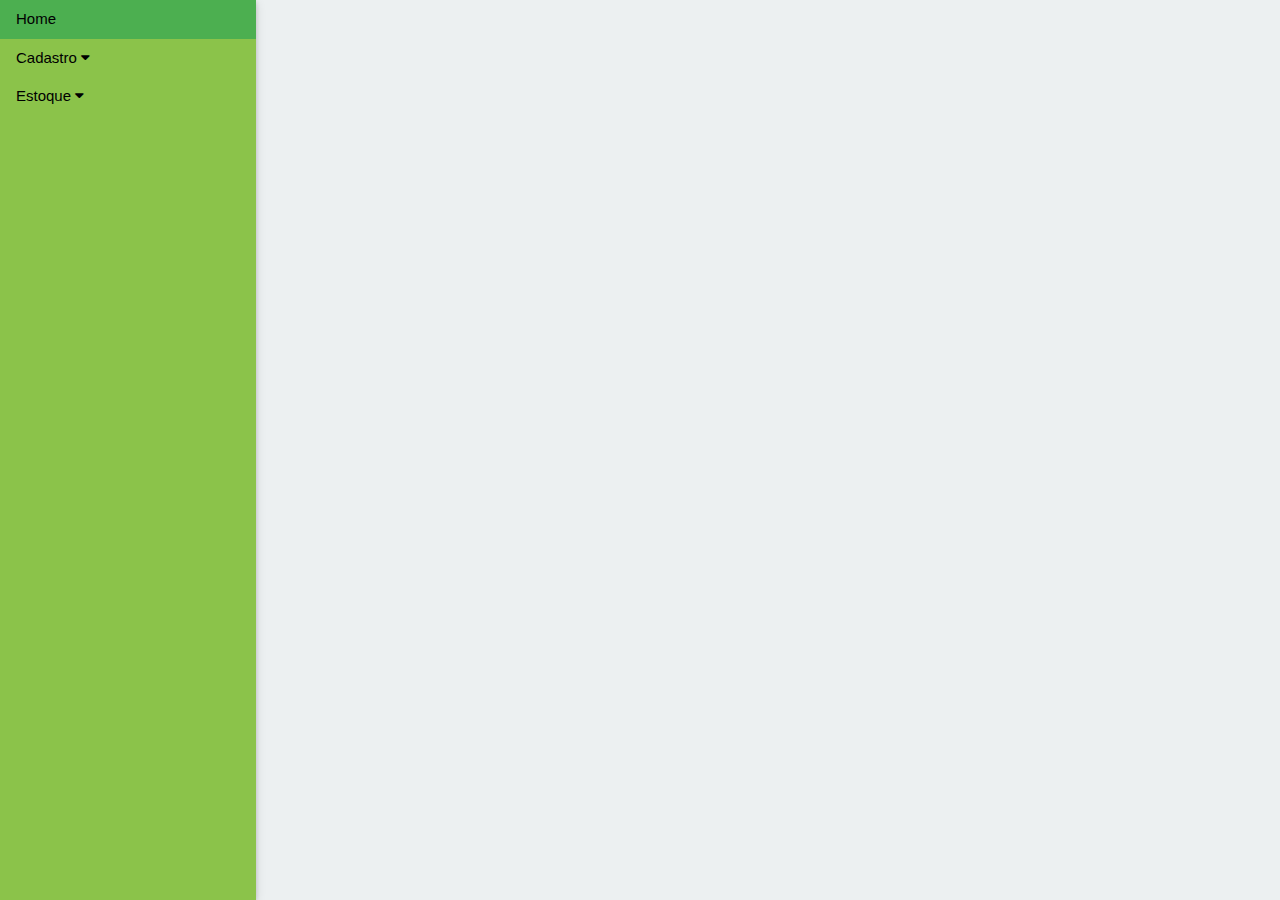
==== index.html @ 8695fe79 "Primeiros Arquivos" ====
<!DOCTYPE html>
<html lang="pt-br">
<head>
    <meta charset="UTF-8">
    <meta name="viewport" content="width=device-width, initial-scale=1.0">
    <title>Lider</title>
    <link rel="stylesheet" href="style.css">
    <link rel="stylesheet" href="https://cdnjs.cloudflare.com/ajax/libs/font-awesome/4.7.0/css/font-awesome.min.css">
    <link rel="stylesheet" href="https://www.w3schools.com/w3css/4/w3.css">
</head>
<body>
    <div class="container-fluid">
        <div class="w3-sidebar w3-bar-block w3-light-green w3-card" style="width:20%;">
            <a href="#" class="w3-bar-item w3-button" onclick="hideAllContent()">Home</a>
            <button class="w3-button w3-block w3-left-align" onclick="toggleSection('cadastroClientes')">Cadastro <i class="fa fa-caret-down"></i></button>
            <div id="cadastroClientes" class="w3-hide w3-light-green w3-card">
                <a href="#" class="w3-bar-item w3-button" onclick="showContent('clientesContent')">Clientes</a>
                <a href="#" class="w3-bar-item w3-button" onclick="showContent('produtosContent')">Produtos</a>
            </div>
            <button class="w3-button w3-block w3-left-align" onclick="toggleSection('estoque')">Estoque <i class="fa fa-caret-down"></i></button>
            <div id="estoque" class="w3-hide w3-light-green w3-card">
                <a href="#" class="w3-bar-item w3-button" onclick="showContent('entradaContent')">Entrada</a>
                <a href="#" class="w3-bar-item w3-button" onclick="showContent('saidaContent')">Saída</a>
            </div>
        </div>
        
        <div class="main-content-container" style="margin-left:20%;">
            <div id="clientesContent" class="main-content">
                <!-- Conteúdo de Clientes -->
                <form>
                    <div class="form-container">
                        <div class="form-column">
                            <label for="fname">Nome completo:</label>
                            <input type="text" id="nome" name="nome" value="">
                        </div>
                        <div class="form-column">
                            <label for="cpf">CPF:</label>
                            <input type="text" id="cpf" name="cpf" value="000.000.000-00">
                        </div>
                        <div class="form-column">
                            <label for="dataNasc">Data de nascimento:</label>
                            <input type="date" id="dataNasc" name="dataNasc">
                        </div>
                    </div>
                </form>
            </div>
            
            <div id="produtosContent" class="main-content">
                <!-- Conteúdo de Produtos -->
                <form>
                    <div class="form-container">
                        <div class="form-column">
                            <label for="pname">Product Name</label>
                            <input type="text" id="pname" name="pname" value="Widget">
                        </div>
                        <div class="form-column">
                            <label for="pcode">Product Code</label>
                            <input type="text" id="pcode" name="pcode" value="1234">
                        </div>
                    </div>
                </form>
            </div>
    
            <div id="entradaContent" class="main-content">
                <!-- Conteúdo de Entrada -->
                <form>
                    <div class="form-container">
                        <div class="form-column">
                            <label for="entryDate">Entry Date</label>
                            <input type="date" id="entryDate" name="entryDate">
                        </div>
                        <div class="form-column">
                            <label for="quantity">Quantity</label>
                            <input type="number" id="quantity" name="quantity" value="0">
                        </div>
                    </div>
                </form>
            </div>
    
            <div id="saidaContent" class="main-content">
                <!-- Conteúdo de Saída -->
                <form>
                    <div class="form-container">
                        <div class="form-column">
                            <label for="exitDate">Exit Date</label>
                            <input type="date" id="exitDate" name="exitDate">
                        </div>
                        <div class="form-column">
                            <label for="quantityOut">Quantity</label>
                            <input type="number" id="quantityOut" name="quantityOut" value="0">
                        </div>
                    </div>
                </form>
            </div>
        </div>
    </div>
    <script src="script.js"></script>
</body>
</html>
---- style.css ----
* {
  box-sizing: border-box;
}

body {
  background-color: #ECF0F1;
  color: #27AE60;
  font-family: 'Courier New', Courier, monospace;
  margin: 0;
  padding: 0;
  display: flex;
  flex-direction: column;
  min-height: 100vh;
}

/*Cor da side bar*/
.w3-sidebar .w3-bar-item.w3-button:hover {
  background-color: #4CAF50 !important; /* Cor de fundo verde para o hover */
  color: white; /* Cor do texto no hover */
}

.container-fluid {
  display: flex;
  flex: 1;
}

.menu {
  background-color: #2ECC71;
  flex-shrink: 0;
}

.main-content-container {
  flex: 1;
  padding: 15px;
  color: black;
}

.main-content {
  display: none;
  flex: 1;
}

@media (max-width: 768px) {
  .menu {
      width: 100%;
      min-height: auto;
  }
  .main-content {
      margin-top: 15px; /* Adjust if necessary */
  }
}

/*Forms*/
input[type=text], input[type=date], input[type=number] {
  width: 40%;
  padding: 8px 15px;
  margin: 8px 0;
  box-sizing: border-box;
  border: 2px solid #4CAF50;
  -webkit-transition: 0.5s;
  transition: 0.5s;
  outline: none;
}

input[type=text]:focus, input[type=date]:focus, input[type=number]:focus {
  border: 3px solid #555;
}

.form-grid {
  display: grid;
  grid-template-columns: 1fr 1fr; /* Duas colunas de igual largura */
  gap: 20px; /* Espaço entre as colunas */
}

.form-grid label, .form-grid input {
  width: 100%;
}

.form-container {
  display: flex;
  gap: 20px; /* Espaço entre as colunas */
}

.form-column {
  flex: 1; /* Faz com que cada coluna ocupe o mesmo espaço */
  display: flex;
  flex-direction: column;
}

.form-column label, .form-column input {
  width: 100%;
}
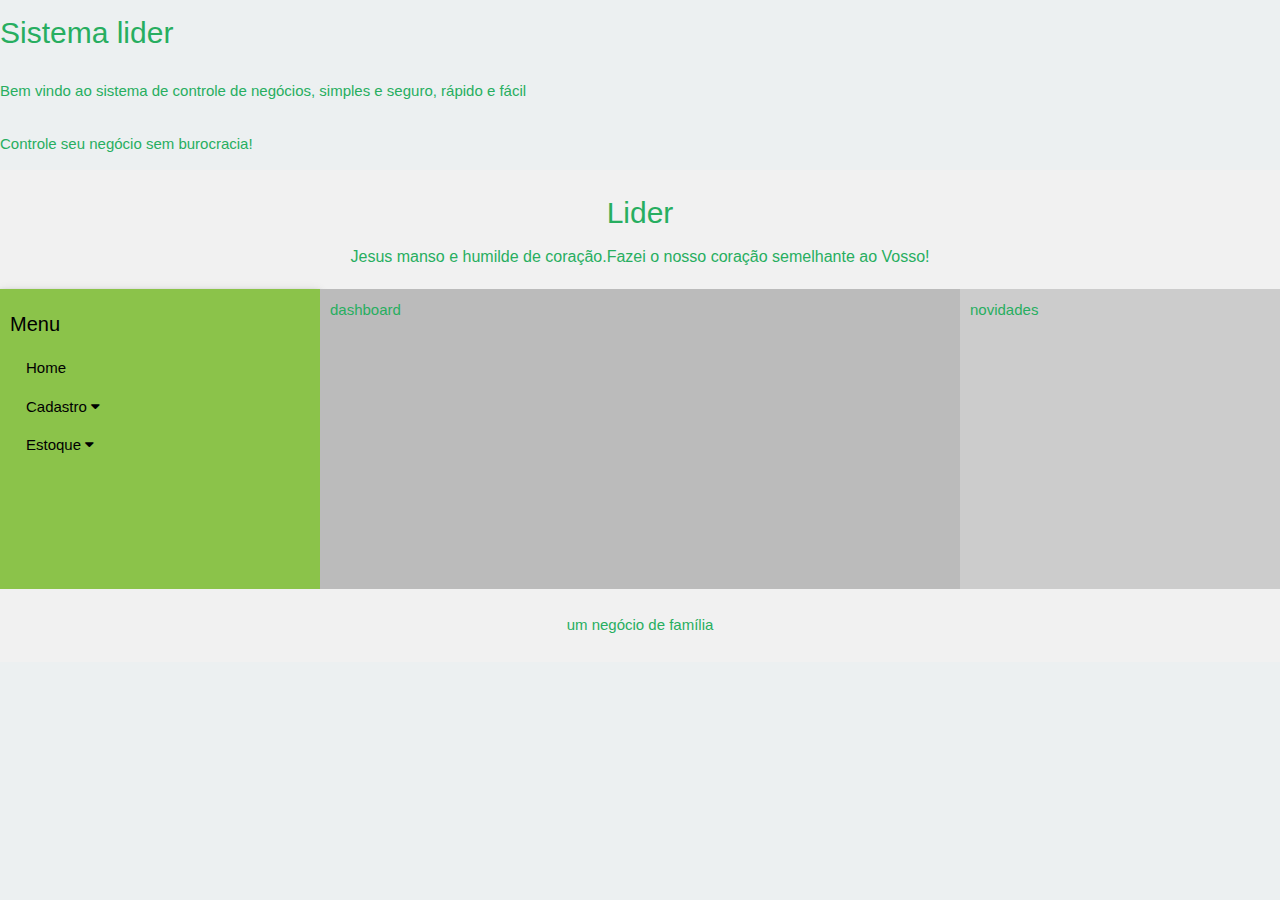
==== commit 6ff7e92f: "inclusão dos arquivos e união dos menus do pedro no template do juninho" ====
--- a/index.html
+++ b/index.html
@@ -1,99 +1,140 @@
 <!DOCTYPE html>
-<html lang="pt-br">
+<html lang="pt">
+
 <head>
-    <meta charset="UTF-8">
-    <meta name="viewport" content="width=device-width, initial-scale=1.0">
-    <title>Lider</title>
-    <link rel="stylesheet" href="style.css">
-    <link rel="stylesheet" href="https://cdnjs.cloudflare.com/ajax/libs/font-awesome/4.7.0/css/font-awesome.min.css">
-    <link rel="stylesheet" href="https://www.w3schools.com/w3css/4/w3.css">
+<title>Lider</title>
+
+<!-- trecho do Pedro -->
+  <meta charset="UTF-8">
+  <meta name="viewport" content="width=device-width, initial-scale=1.0">
+  <title>Lider</title>
+  <link rel="stylesheet" href="style.css">
+  <link rel="stylesheet" href="https://cdnjs.cloudflare.com/ajax/libs/font-awesome/4.7.0/css/font-awesome.min.css">
+  <link rel="stylesheet" href="https://www.w3schools.com/w3css/4/w3.css">
+<!-- trecho do Pedro até aqui-->
+
 </head>
 <body>
-    <div class="container-fluid">
-        <div class="w3-sidebar w3-bar-block w3-light-green w3-card" style="width:20%;">
-            <a href="#" class="w3-bar-item w3-button" onclick="hideAllContent()">Home</a>
-            <button class="w3-button w3-block w3-left-align" onclick="toggleSection('cadastroClientes')">Cadastro <i class="fa fa-caret-down"></i></button>
-            <div id="cadastroClientes" class="w3-hide w3-light-green w3-card">
-                <a href="#" class="w3-bar-item w3-button" onclick="showContent('clientesContent')">Clientes</a>
-                <a href="#" class="w3-bar-item w3-button" onclick="showContent('produtosContent')">Produtos</a>
+
+<h2>Sistema lider</h2>
+<p>Bem vindo ao sistema de controle de negócios, simples e seguro, rápido e fácil</p>
+<p>Controle seu negócio sem burocracia!</p>
+
+<div class="header">
+  <h2>Lider</h2>
+    <h6>Jesus manso e humilde de coração.Fazei o nosso coração semelhante ao Vosso!</h6>
+</div>
+
+<div class="row">
+
+              <div class="column side w3-light-green w3-card">
+                <h4>Menu</h4>
+                <a href="#" class="w3-bar-item w3-button" onclick="hideAllContent()">Home</a>
+                <button class="w3-button w3-block w3-left-align" onclick="toggleSection('cadastroClientes')">Cadastro <i class="fa fa-caret-down"></i></button>
+                <div id="cadastroClientes" class="w3-hide w3-light-green w3-card">
+                    <a href="#" class="w3-bar-item w3-button" onclick="showContent('clientesContent')">Clientes</a>
+                    <a href="#" class="w3-bar-item w3-button" onclick="showContent('produtosContent')">Produtos</a>
+                </div>
+                <button class="w3-button w3-block w3-left-align" onclick="toggleSection('estoque')">Estoque <i class="fa fa-caret-down"></i></button>
+                <div id="estoque" class="w3-hide w3-light-green w3-card">
+                    <a href="#" class="w3-bar-item w3-button" onclick="showContent('entradaContent')">Entrada</a>
+                    <a href="#" class="w3-bar-item w3-button" onclick="showContent('saidaContent')">Saída</a>
+                </div>
             </div>
-            <button class="w3-button w3-block w3-left-align" onclick="toggleSection('estoque')">Estoque <i class="fa fa-caret-down"></i></button>
-            <div id="estoque" class="w3-hide w3-light-green w3-card">
-                <a href="#" class="w3-bar-item w3-button" onclick="showContent('entradaContent')">Entrada</a>
-                <a href="#" class="w3-bar-item w3-button" onclick="showContent('saidaContent')">Saída</a>
-            </div>
-        </div>
-        
-        <div class="main-content-container" style="margin-left:20%;">
-            <div id="clientesContent" class="main-content">
-                <!-- Conteúdo de Clientes -->
-                <form>
-                    <div class="form-container">
-                        <div class="form-column">
-                            <label for="fname">Nome completo:</label>
-                            <input type="text" id="nome" name="nome" value="">
-                        </div>
-                        <div class="form-column">
-                            <label for="cpf">CPF:</label>
-                            <input type="text" id="cpf" name="cpf" value="000.000.000-00">
-                        </div>
-                        <div class="form-column">
-                            <label for="dataNasc">Data de nascimento:</label>
-                            <input type="date" id="dataNasc" name="dataNasc">
-                        </div>
-                    </div>
-                </form>
-            </div>
-            
-            <div id="produtosContent" class="main-content">
-                <!-- Conteúdo de Produtos -->
-                <form>
-                    <div class="form-container">
-                        <div class="form-column">
-                            <label for="pname">Product Name</label>
-                            <input type="text" id="pname" name="pname" value="Widget">
-                        </div>
-                        <div class="form-column">
-                            <label for="pcode">Product Code</label>
-                            <input type="text" id="pcode" name="pcode" value="1234">
-                        </div>
-                    </div>
-                </form>
-            </div>
-    
-            <div id="entradaContent" class="main-content">
-                <!-- Conteúdo de Entrada -->
-                <form>
-                    <div class="form-container">
-                        <div class="form-column">
-                            <label for="entryDate">Entry Date</label>
-                            <input type="date" id="entryDate" name="entryDate">
-                        </div>
-                        <div class="form-column">
-                            <label for="quantity">Quantity</label>
-                            <input type="number" id="quantity" name="quantity" value="0">
-                        </div>
-                    </div>
-                </form>
-            </div>
-    
-            <div id="saidaContent" class="main-content">
-                <!-- Conteúdo de Saída -->
-                <form>
-                    <div class="form-container">
-                        <div class="form-column">
-                            <label for="exitDate">Exit Date</label>
-                            <input type="date" id="exitDate" name="exitDate">
-                        </div>
-                        <div class="form-column">
-                            <label for="quantityOut">Quantity</label>
-                            <input type="number" id="quantityOut" name="quantityOut" value="0">
-                        </div>
-                    </div>
-                </form>
-            </div>
-        </div>
-    </div>
-    <script src="script.js"></script>
+    <!--<p><a href="lcaixa/index.php">Livro caixa</a></p>
+    <p><a href="estoque/estoque.php">Estoque</a></p>
+    <p><a href="cadastro_produto.php">Cad.Produto</a></p>
+    <p><a href="cadastro_cliente.php">Cad.Cliente</a></p>
+    <p>Relatórios</p>-->
+
+
+    <!--<div class="main-content-container" style="margin-left:20%;">-->
+      <div id="clientesContent" class="main-content">
+          <!-- Conteúdo de Clientes -->
+          <form>
+              <div class="form-container">
+                  <div class="form-column">
+                      <label for="fname">Nome completo do cliente:</label>
+                      <input type="text" id="nome" name="nome" value="">
+                  </div>
+                  <div class="form-column">
+                      <label for="cpf">CPF:</label>
+                      <input type="text" id="cpf" name="cpf" value="000.000.000-00">
+                  </div>
+                  <div class="form-column">
+                      <label for="dataNasc">Data de nascimento:</label>
+                      <input type="date" id="dataNasc" name="dataNasc">
+                  </div>
+              </div>
+          </form>
+      </div>
+      
+      <div id="produtosContent" class="main-content">
+          <!-- Conteúdo de Produtos -->
+          <form>
+              <div class="form-container">
+                  <div class="form-column">
+                      <label for="pname">Product Name</label>
+                      <input type="text" id="pname" name="pname" value="Widget">
+                  </div>
+                  <div class="form-column">
+                      <label for="pcode">Product Code</label>
+                      <input type="text" id="pcode" name="pcode" value="1234">
+                  </div>
+              </div>
+          </form>
+      </div>
+
+      <div id="entradaContent" class="main-content">
+          <!-- Conteúdo de Entrada -->
+          <form>
+              <div class="form-container">
+                  <div class="form-column">
+                      <label for="entryDate">Entry Date</label>
+                      <input type="date" id="entryDate" name="entryDate">
+                  </div>
+                  <div class="form-column">
+                      <label for="quantity">Quantity</label>
+                      <input type="number" id="quantity" name="quantity" value="0">
+                  </div>
+              </div>
+          </form>
+      </div>
+
+      <div id="saidaContent" class="main-content">
+          <!-- Conteúdo de Saída -->
+          <form>
+              <div class="form-container">
+                  <div class="form-column">
+                      <label for="exitDate">Exit Date</label>
+                      <input type="date" id="exitDate" name="exitDate">
+                  </div>
+                  <div class="form-column">
+                      <label for="quantityOut">Quantity</label>
+                      <input type="number" id="quantityOut" name="quantityOut" value="0">
+                  </div>
+              </div>
+          </form>
+      </div>
+  <!--</div>-->
+
+
+
+
+
+
+  <div class="column middle" style="background-color:#bbb;">dashboard</div>
+  <div class="column side" style="background-color:#ccc;">novidades</div>
+</div>
+
+<div class="footer">
+  <p>um negócio de família</p>
+</div>
+
+
+<script src="script.js"></script>
+
 </body>
 </html>
+
+
--- a/style.css
+++ b/style.css
@@ -6,12 +6,21 @@
   background-color: #ECF0F1;
   color: #27AE60;
   font-family: 'Courier New', Courier, monospace;
+  /*font-family: Arial, Helvetica, sans-serif;  do Juninho*/
   margin: 0;
   padding: 0;
   display: flex;
   flex-direction: column;
   min-height: 100vh;
 }
+
+/* Style the header do Juninho*/
+.header {
+  background-color: #f1f1f1;
+  padding: 10px;
+  text-align: center;
+  /*font-size: 35px;*/
+} 
 
 /*Cor da side bar*/
 .w3-sidebar .w3-bar-item.w3-button:hover {
@@ -90,3 +99,44 @@
 .form-column label, .form-column input {
   width: 100%;
 }
+
+/* do Juninho */ 
+
+/* Create three unequal columns that floats next to each other */
+.column {
+  float: left;
+  padding: 10px;
+  height: 300px; /* Should be removed. Only for demonstration */
+}
+
+/* Left and right column */
+.column.side {
+  width: 25%;
+}
+
+/* Middle column */
+.column.middle {
+  width: 50%;
+}
+
+/* Clear floats after the columns */
+.row:after {
+  content: "";
+  display: table;
+  clear: both;
+}
+
+/* Style the footer */
+.footer {
+  background-color: #f1f1f1;
+  padding: 10px;
+  text-align: center;
+}
+
+/* Responsive layout - makes the three columns stack on top of each other instead of next to each other */
+@media (max-width: 600px) {
+  .column.side, .column.middle {
+    width: 100%;
+  }
+}
+/* Fim do Juninho */ 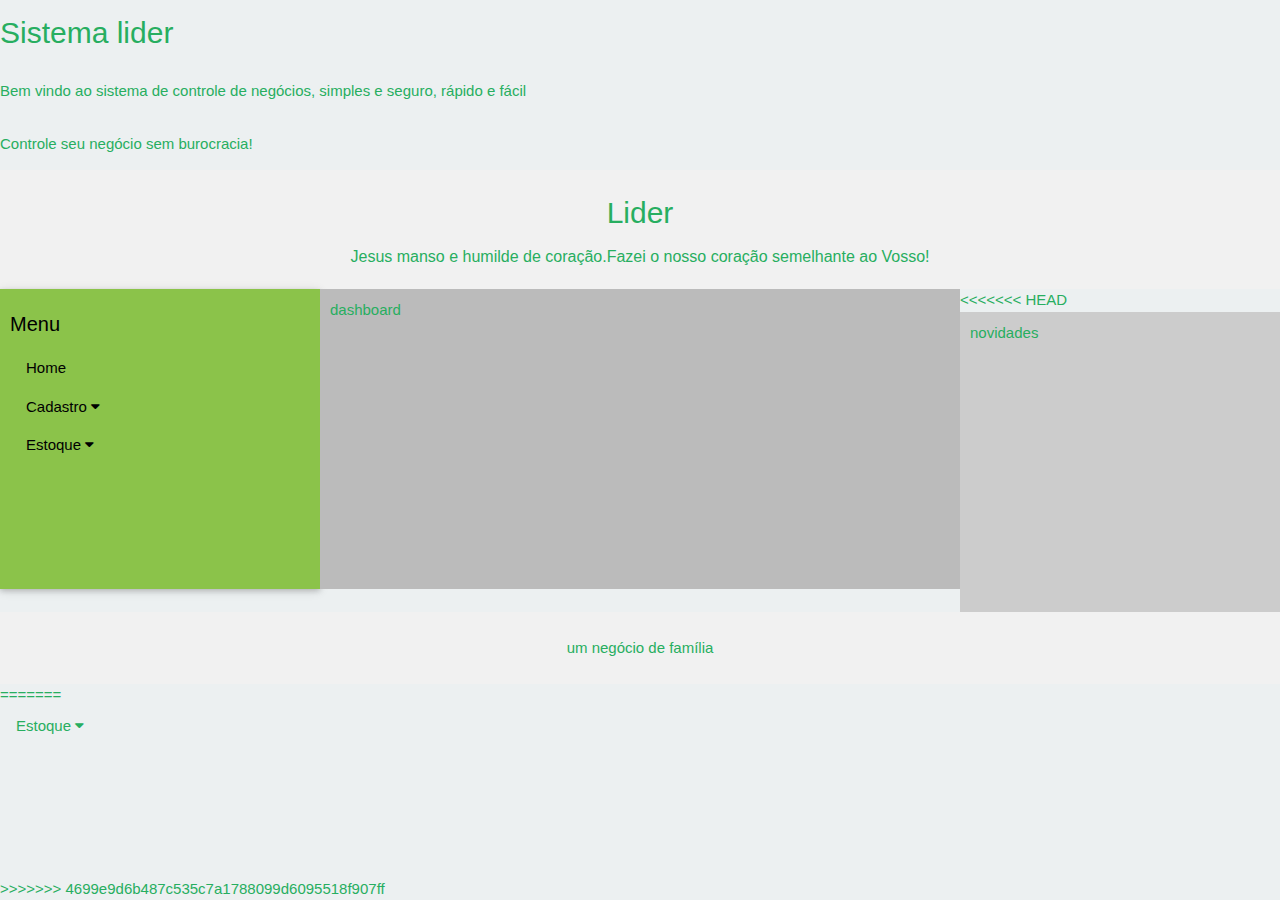
==== commit dc3fdbf0: "tentanto de novo" ====
--- a/index.html
+++ b/index.html
@@ -41,6 +41,7 @@
                     <a href="#" class="w3-bar-item w3-button" onclick="showContent('saidaContent')">Saída</a>
                 </div>
             </div>
+<<<<<<< HEAD
     <!--<p><a href="lcaixa/index.php">Livro caixa</a></p>
     <p><a href="estoque/estoque.php">Estoque</a></p>
     <p><a href="cadastro_produto.php">Cad.Produto</a></p>
@@ -134,6 +135,86 @@
 
 <script src="script.js"></script>
 
+=======
+            <button class="w3-button w3-block w3-left-align" onclick="toggleSection('estoque')">Estoque <i class="fa fa-caret-down"></i></button>
+            <div id="estoque" class="w3-hide w3-light-green w3-card">
+                <a href="#" class="w3-bar-item w3-button" onclick="showContent('entradaContent')">Entrada</a>
+                <a href="#" class="w3-bar-item w3-button" onclick="showContent('saidaContent')">Saída</a>
+            </div>
+        </div>
+        
+        <div class="main-content-container" style="margin-left:20%;">
+            <div id="clientesContent" class="main-content">
+                <!-- Conteúdo de Clientes -->
+                <form>
+                    <div class="form-container">
+                        <div class="form-column">
+                            <label for="fname">Nome completo:</label>
+                            <input type="text" id="nome" name="nome" value="">
+                        </div>
+                        <div class="form-column">
+                            <label for="cpf">CPF:</label>
+                            <input type="text" id="cpf" name="cpf" value="000.000.000-00">
+                        </div>
+                        <div class="form-column">
+                            <label for="dataNasc">Data de nascimento:</label>
+                            <input type="date" id="dataNasc" name="dataNasc">
+                        </div>
+                    </div>
+                </form>
+            </div>
+            
+            <div id="produtosContent" class="main-content">
+                <!-- Conteúdo de Produtos -->
+                <form>
+                    <div class="form-container">
+                        <div class="form-column">
+                            <label for="pname">Product Name</label>
+                            <input type="text" id="pname" name="pname" value="Widget">
+                        </div>
+                        <div class="form-column">
+                            <label for="pcode">Product Code</label>
+                            <input type="text" id="pcode" name="pcode" value="1234">
+                        </div>
+                    </div>
+                </form>
+            </div>
+    
+            <div id="entradaContent" class="main-content">
+                <!-- Conteúdo de Entrada -->
+                <form>
+                    <div class="form-container">
+                        <div class="form-column">
+                            <label for="entryDate">Entry Date</label>
+                            <input type="date" id="entryDate" name="entryDate">
+                        </div>
+                        <div class="form-column">
+                            <label for="quantity">Quantity</label>
+                            <input type="number" id="quantity" name="quantity" value="0">
+                        </div>
+                    </div>
+                </form>
+            </div>
+    
+            <div id="saidaContent" class="main-content">
+                <!-- Conteúdo de Saída -->
+                <form>
+                    <div class="form-container">
+                        <div class="form-column">
+                            <label for="exitDate">Exit Date</label>
+                            <input type="date" id="exitDate" name="exitDate">
+                        </div>
+                        <div class="form-column">
+                            <label for="quantityOut">Quantity</label>
+                            <input type="number" id="quantityOut" name="quantityOut" value="0">
+                        </div>
+                    </div>
+                </form>
+            </div>
+        </div>
+    </div>
+    <script src="script.js"></script>
+>>>>>>> 4699e9d6b487c535c7a1788099d6095518f907ff
 </body>
 </html>
 
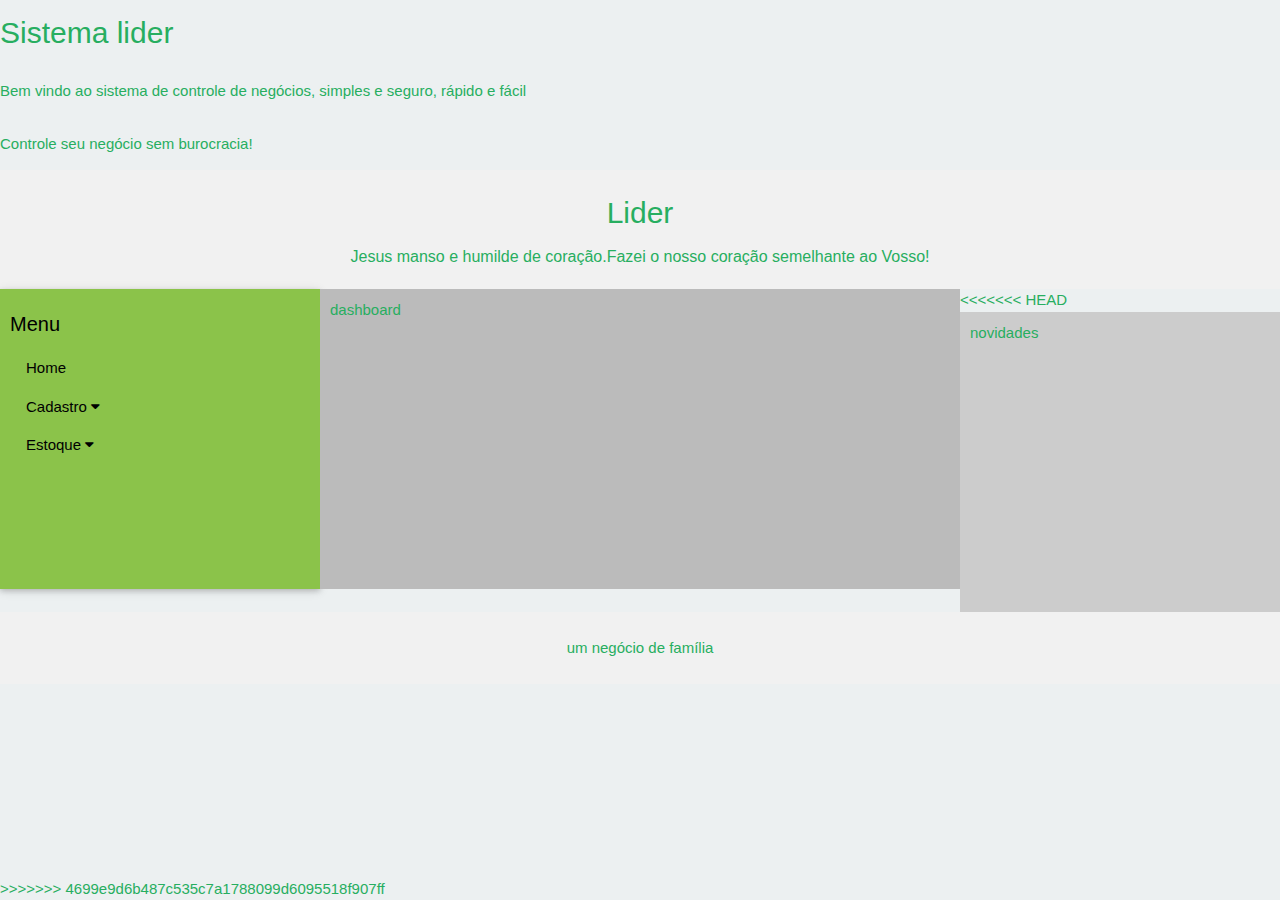
==== commit 436334e4: "versao com atualizacao de cadastro de clientes" ====
--- a/index.html
+++ b/index.html
@@ -1,221 +1,215 @@
-<!DOCTYPE html>
-<html lang="pt">
-
-<head>
-<title>Lider</title>
-
-<!-- trecho do Pedro -->
-  <meta charset="UTF-8">
-  <meta name="viewport" content="width=device-width, initial-scale=1.0">
-  <title>Lider</title>
-  <link rel="stylesheet" href="style.css">
-  <link rel="stylesheet" href="https://cdnjs.cloudflare.com/ajax/libs/font-awesome/4.7.0/css/font-awesome.min.css">
-  <link rel="stylesheet" href="https://www.w3schools.com/w3css/4/w3.css">
-<!-- trecho do Pedro até aqui-->
-
-</head>
-<body>
-
-<h2>Sistema lider</h2>
-<p>Bem vindo ao sistema de controle de negócios, simples e seguro, rápido e fácil</p>
-<p>Controle seu negócio sem burocracia!</p>
-
-<div class="header">
-  <h2>Lider</h2>
-    <h6>Jesus manso e humilde de coração.Fazei o nosso coração semelhante ao Vosso!</h6>
-</div>
-
-<div class="row">
-
-              <div class="column side w3-light-green w3-card">
-                <h4>Menu</h4>
-                <a href="#" class="w3-bar-item w3-button" onclick="hideAllContent()">Home</a>
-                <button class="w3-button w3-block w3-left-align" onclick="toggleSection('cadastroClientes')">Cadastro <i class="fa fa-caret-down"></i></button>
-                <div id="cadastroClientes" class="w3-hide w3-light-green w3-card">
-                    <a href="#" class="w3-bar-item w3-button" onclick="showContent('clientesContent')">Clientes</a>
-                    <a href="#" class="w3-bar-item w3-button" onclick="showContent('produtosContent')">Produtos</a>
-                </div>
-                <button class="w3-button w3-block w3-left-align" onclick="toggleSection('estoque')">Estoque <i class="fa fa-caret-down"></i></button>
-                <div id="estoque" class="w3-hide w3-light-green w3-card">
-                    <a href="#" class="w3-bar-item w3-button" onclick="showContent('entradaContent')">Entrada</a>
-                    <a href="#" class="w3-bar-item w3-button" onclick="showContent('saidaContent')">Saída</a>
-                </div>
-            </div>
-<<<<<<< HEAD
-    <!--<p><a href="lcaixa/index.php">Livro caixa</a></p>
-    <p><a href="estoque/estoque.php">Estoque</a></p>
-    <p><a href="cadastro_produto.php">Cad.Produto</a></p>
-    <p><a href="cadastro_cliente.php">Cad.Cliente</a></p>
-    <p>Relatórios</p>-->
-
-
-    <!--<div class="main-content-container" style="margin-left:20%;">-->
-      <div id="clientesContent" class="main-content">
-          <!-- Conteúdo de Clientes -->
-          <form>
-              <div class="form-container">
-                  <div class="form-column">
-                      <label for="fname">Nome completo do cliente:</label>
-                      <input type="text" id="nome" name="nome" value="">
-                  </div>
-                  <div class="form-column">
-                      <label for="cpf">CPF:</label>
-                      <input type="text" id="cpf" name="cpf" value="000.000.000-00">
-                  </div>
-                  <div class="form-column">
-                      <label for="dataNasc">Data de nascimento:</label>
-                      <input type="date" id="dataNasc" name="dataNasc">
-                  </div>
-              </div>
-          </form>
-      </div>
-      
-      <div id="produtosContent" class="main-content">
-          <!-- Conteúdo de Produtos -->
-          <form>
-              <div class="form-container">
-                  <div class="form-column">
-                      <label for="pname">Product Name</label>
-                      <input type="text" id="pname" name="pname" value="Widget">
-                  </div>
-                  <div class="form-column">
-                      <label for="pcode">Product Code</label>
-                      <input type="text" id="pcode" name="pcode" value="1234">
-                  </div>
-              </div>
-          </form>
-      </div>
-
-      <div id="entradaContent" class="main-content">
-          <!-- Conteúdo de Entrada -->
-          <form>
-              <div class="form-container">
-                  <div class="form-column">
-                      <label for="entryDate">Entry Date</label>
-                      <input type="date" id="entryDate" name="entryDate">
-                  </div>
-                  <div class="form-column">
-                      <label for="quantity">Quantity</label>
-                      <input type="number" id="quantity" name="quantity" value="0">
-                  </div>
-              </div>
-          </form>
-      </div>
-
-      <div id="saidaContent" class="main-content">
-          <!-- Conteúdo de Saída -->
-          <form>
-              <div class="form-container">
-                  <div class="form-column">
-                      <label for="exitDate">Exit Date</label>
-                      <input type="date" id="exitDate" name="exitDate">
-                  </div>
-                  <div class="form-column">
-                      <label for="quantityOut">Quantity</label>
-                      <input type="number" id="quantityOut" name="quantityOut" value="0">
-                  </div>
-              </div>
-          </form>
-      </div>
-  <!--</div>-->
-
-
-
-
-
-
-  <div class="column middle" style="background-color:#bbb;">dashboard</div>
-  <div class="column side" style="background-color:#ccc;">novidades</div>
-</div>
-
-<div class="footer">
-  <p>um negócio de família</p>
-</div>
-
-
-<script src="script.js"></script>
-
-=======
-            <button class="w3-button w3-block w3-left-align" onclick="toggleSection('estoque')">Estoque <i class="fa fa-caret-down"></i></button>
-            <div id="estoque" class="w3-hide w3-light-green w3-card">
-                <a href="#" class="w3-bar-item w3-button" onclick="showContent('entradaContent')">Entrada</a>
-                <a href="#" class="w3-bar-item w3-button" onclick="showContent('saidaContent')">Saída</a>
-            </div>
-        </div>
-        
-        <div class="main-content-container" style="margin-left:20%;">
-            <div id="clientesContent" class="main-content">
-                <!-- Conteúdo de Clientes -->
-                <form>
-                    <div class="form-container">
-                        <div class="form-column">
-                            <label for="fname">Nome completo:</label>
-                            <input type="text" id="nome" name="nome" value="">
-                        </div>
-                        <div class="form-column">
-                            <label for="cpf">CPF:</label>
-                            <input type="text" id="cpf" name="cpf" value="000.000.000-00">
-                        </div>
-                        <div class="form-column">
-                            <label for="dataNasc">Data de nascimento:</label>
-                            <input type="date" id="dataNasc" name="dataNasc">
-                        </div>
-                    </div>
-                </form>
-            </div>
-            
-            <div id="produtosContent" class="main-content">
-                <!-- Conteúdo de Produtos -->
-                <form>
-                    <div class="form-container">
-                        <div class="form-column">
-                            <label for="pname">Product Name</label>
-                            <input type="text" id="pname" name="pname" value="Widget">
-                        </div>
-                        <div class="form-column">
-                            <label for="pcode">Product Code</label>
-                            <input type="text" id="pcode" name="pcode" value="1234">
-                        </div>
-                    </div>
-                </form>
-            </div>
-    
-            <div id="entradaContent" class="main-content">
-                <!-- Conteúdo de Entrada -->
-                <form>
-                    <div class="form-container">
-                        <div class="form-column">
-                            <label for="entryDate">Entry Date</label>
-                            <input type="date" id="entryDate" name="entryDate">
-                        </div>
-                        <div class="form-column">
-                            <label for="quantity">Quantity</label>
-                            <input type="number" id="quantity" name="quantity" value="0">
-                        </div>
-                    </div>
-                </form>
-            </div>
-    
-            <div id="saidaContent" class="main-content">
-                <!-- Conteúdo de Saída -->
-                <form>
-                    <div class="form-container">
-                        <div class="form-column">
-                            <label for="exitDate">Exit Date</label>
-                            <input type="date" id="exitDate" name="exitDate">
-                        </div>
-                        <div class="form-column">
-                            <label for="quantityOut">Quantity</label>
-                            <input type="number" id="quantityOut" name="quantityOut" value="0">
-                        </div>
-                    </div>
-                </form>
-            </div>
-        </div>
-    </div>
-    <script src="script.js"></script>
->>>>>>> 4699e9d6b487c535c7a1788099d6095518f907ff
-</body>
-</html>
-
-
+<!DOCTYPE html>
+<html lang="pt">
+
+<head>
+<title>Lider</title>
+
+<!-- trecho do Pedro -->
+  <meta charset="UTF-8">
+  <meta name="viewport" content="width=device-width, initial-scale=1.0">
+  <title>Lider</title>
+  <link rel="stylesheet" href="style.css">
+  <link rel="stylesheet" href="https://cdnjs.cloudflare.com/ajax/libs/font-awesome/4.7.0/css/font-awesome.min.css">
+  <link rel="stylesheet" href="https://www.w3schools.com/w3css/4/w3.css">
+<!-- trecho do Pedro até aqui-->
+
+</head>
+<body>
+
+<h2>Sistema lider</h2>
+<p>Bem vindo ao sistema de controle de negócios, simples e seguro, rápido e fácil</p>
+<p>Controle seu negócio sem burocracia!</p>
+
+<div class="header">
+  <h2>Lider</h2>
+    <h6>Jesus manso e humilde de coração.Fazei o nosso coração semelhante ao Vosso!</h6>
+</div>
+
+<div class="row">
+
+              <div class="column side w3-light-green w3-card">
+                <h4>Menu</h4>
+                <a href="#" class="w3-bar-item w3-button" onclick="hideAllContent()">Home</a>
+                <button class="w3-button w3-block w3-left-align" onclick="toggleSection('cadastroClientes')">Cadastro <i class="fa fa-caret-down"></i></button>
+                <div id="cadastroClientes" class="w3-hide w3-light-green w3-card">
+                    <a href="#" class="w3-bar-item w3-button" onclick="showContent('clientesContent')">Clientes</a>
+                    <a href="#" class="w3-bar-item w3-button" onclick="showContent('produtosContent')">Produtos</a>
+                </div>
+                <button class="w3-button w3-block w3-left-align" onclick="toggleSection('estoque')">Estoque <i class="fa fa-caret-down"></i></button>
+                <div id="estoque" class="w3-hide w3-light-green w3-card">
+                    <a href="#" class="w3-bar-item w3-button" onclick="showContent('entradaContent')">Entrada</a>
+                    <a href="#" class="w3-bar-item w3-button" onclick="showContent('saidaContent')">Saída</a>
+                </div>
+            </div>
+<<<<<<< HEAD
+    <!--<p><a href="lcaixa/index.php">Livro caixa</a></p>
+    <p><a href="estoque/estoque.php">Estoque</a></p>
+    <p><a href="cadastro_produto.php">Cad.Produto</a></p>
+    <p><a href="cadastro_cliente.php">Cad.Cliente</a></p>
+    <p>Relatórios</p>-->
+
+
+    <!--<div class="main-content-container" style="margin-left:20%;">-->
+      <div id="clientesContent" class="main-content">
+          <!-- Conteúdo de Clientes -->
+          <form>
+              <div class="form-container">
+                  <div class="form-column">
+                      <label for="fname">Nome completo do cliente:</label>
+                      <input type="text" id="nome" name="nome" value="">
+                  </div>
+                  <div class="form-column">
+                      <label for="cpf">CPF:</label>
+                      <input type="text" id="cpf" name="cpf" value="000.000.000-00">
+                  </div>
+                  <div class="form-column">
+                      <label for="dataNasc">Data de nascimento:</label>
+                      <input type="date" id="dataNasc" name="dataNasc">
+                  </div>
+              </div>
+          </form>
+      </div>
+      
+      <div id="produtosContent" class="main-content">
+          <!-- Conteúdo de Produtos -->
+          <form>
+              <div class="form-container">
+                  <div class="form-column">
+                      <label for="pname">Product Name</label>
+                      <input type="text" id="pname" name="pname" value="Widget">
+                  </div>
+                  <div class="form-column">
+                      <label for="pcode">Product Code</label>
+                      <input type="text" id="pcode" name="pcode" value="1234">
+                  </div>
+              </div>
+          </form>
+      </div>
+
+      <div id="entradaContent" class="main-content">
+          <!-- Conteúdo de Entrada -->
+          <form>
+              <div class="form-container">
+                  <div class="form-column">
+                      <label for="entryDate">Entry Date</label>
+                      <input type="date" id="entryDate" name="entryDate">
+                  </div>
+                  <div class="form-column">
+                      <label for="quantity">Quantity</label>
+                      <input type="number" id="quantity" name="quantity" value="0">
+                  </div>
+              </div>
+          </form>
+      </div>
+
+      <div id="saidaContent" class="main-content">
+          <!-- Conteúdo de Saída -->
+          <form>
+              <div class="form-container">
+                  <div class="form-column">
+                      <label for="exitDate">Exit Date</label>
+                      <input type="date" id="exitDate" name="exitDate">
+                  </div>
+                  <div class="form-column">
+                      <label for="quantityOut">Quantity</label>
+                      <input type="number" id="quantityOut" name="quantityOut" value="0">
+                  </div>
+              </div>
+          </form>
+      </div>
+  <!--</div>-->
+
+
+
+
+
+
+  <div class="column middle" style="background-color:#bbb;">dashboard</div>
+  <div class="column side" style="background-color:#ccc;">novidades</div>
+</div>
+
+<div class="footer">
+  <p>um negócio de família</p>
+</div>
+
+
+<script src="script.js"></script>
+
+        </div>
+        
+        <div class="main-content-container" style="margin-left:20%;">
+            <div id="clientesContent" class="main-content">
+                <!-- Conteúdo de Clientes -->
+                <form>
+                    <div class="form-container">
+                        <div class="form-column">
+                            <label for="fname">Nome completo:</label>
+                            <input type="text" id="nome" name="nome" value="">
+                        </div>
+                        <div class="form-column">
+                            <label for="cpf">CPF:</label>
+                            <input type="text" id="cpf" name="cpf" value="000.000.000-00">
+                        </div>
+                        <div class="form-column">
+                            <label for="dataNasc">Data de nascimento:</label>
+                            <input type="date" id="dataNasc" name="dataNasc">
+                        </div>
+                    </div>
+                </form>
+            </div>
+            
+            <div id="produtosContent" class="main-content">
+                <!-- Conteúdo de Produtos -->
+                <form>
+                    <div class="form-container">
+                        <div class="form-column">
+                            <label for="pname">Product Name</label>
+                            <input type="text" id="pname" name="pname" value="Widget">
+                        </div>
+                        <div class="form-column">
+                            <label for="pcode">Product Code</label>
+                            <input type="text" id="pcode" name="pcode" value="1234">
+                        </div>
+                    </div>
+                </form>
+            </div>
+    
+            <div id="entradaContent" class="main-content">
+                <!-- Conteúdo de Entrada -->
+                <form>
+                    <div class="form-container">
+                        <div class="form-column">
+                            <label for="entryDate">Entry Date</label>
+                            <input type="date" id="entryDate" name="entryDate">
+                        </div>
+                        <div class="form-column">
+                            <label for="quantity">Quantity</label>
+                            <input type="number" id="quantity" name="quantity" value="0">
+                        </div>
+                    </div>
+                </form>
+            </div>
+    
+            <div id="saidaContent" class="main-content">
+                <!-- Conteúdo de Saída -->
+                <form>
+                    <div class="form-container">
+                        <div class="form-column">
+                            <label for="exitDate">Exit Date</label>
+                            <input type="date" id="exitDate" name="exitDate">
+                        </div>
+                        <div class="form-column">
+                            <label for="quantityOut">Quantity</label>
+                            <input type="number" id="quantityOut" name="quantityOut" value="0">
+                        </div>
+                    </div>
+                </form>
+            </div>
+        </div>
+    </div>
+    <script src="script.js"></script>
+>>>>>>> 4699e9d6b487c535c7a1788099d6095518f907ff
+</body>
+</html>
+
+
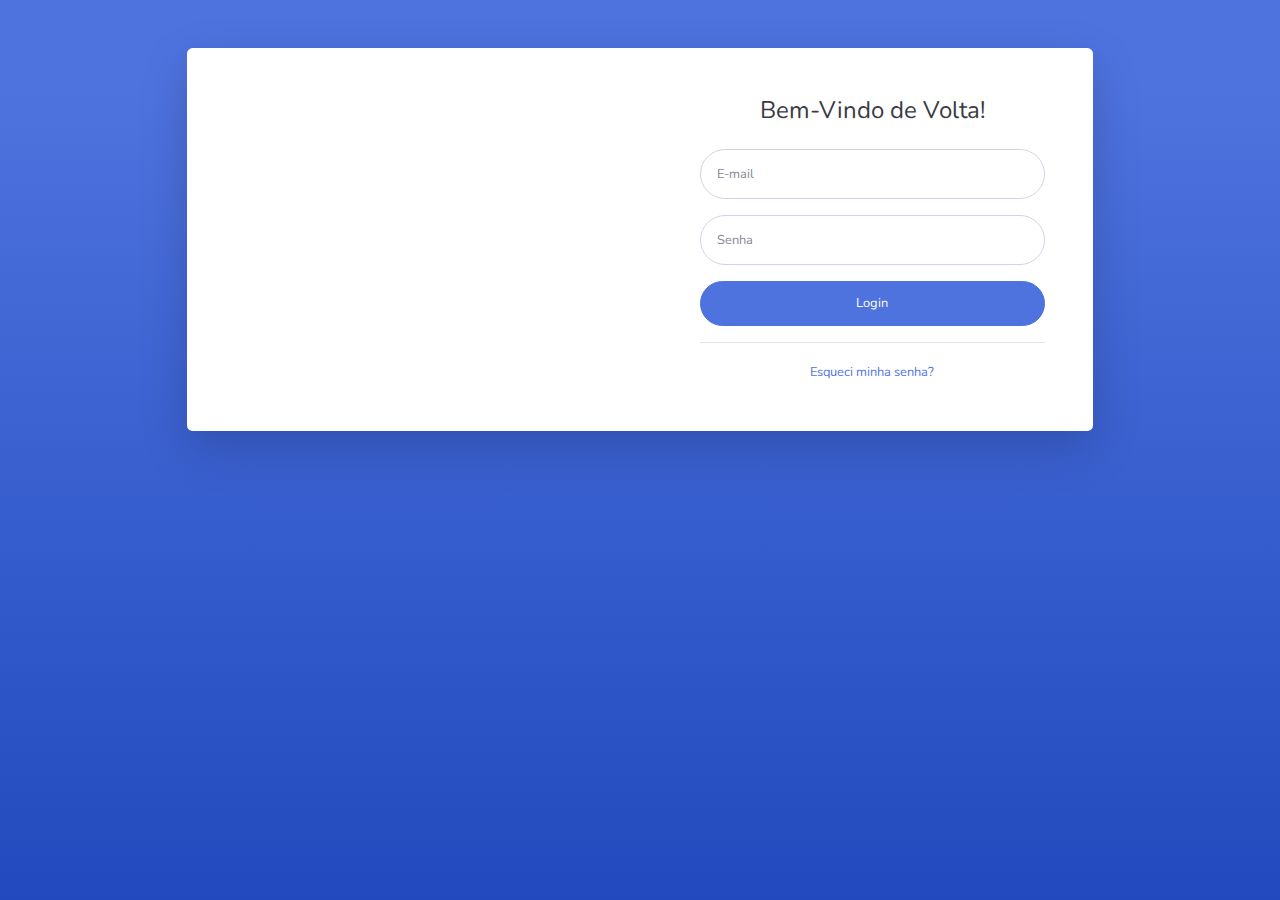
==== commit 73adb49b: "design alterado" ====
--- a/index.html
+++ b/index.html
@@ -1,215 +1,87 @@
 <!DOCTYPE html>
-<html lang="pt">
+<html lang="en">
 
 <head>
-<title>Lider</title>
 
-<!-- trecho do Pedro -->
-  <meta charset="UTF-8">
-  <meta name="viewport" content="width=device-width, initial-scale=1.0">
-  <title>Lider</title>
-  <link rel="stylesheet" href="style.css">
-  <link rel="stylesheet" href="https://cdnjs.cloudflare.com/ajax/libs/font-awesome/4.7.0/css/font-awesome.min.css">
-  <link rel="stylesheet" href="https://www.w3schools.com/w3css/4/w3.css">
-<!-- trecho do Pedro até aqui-->
+    <meta charset="utf-8">
+    <meta http-equiv="X-UA-Compatible" content="IE=edge">
+    <meta name="viewport" content="width=device-width, initial-scale=1, shrink-to-fit=no">
+    <meta name="description" content="">
+    <meta name="author" content="">
+
+    <title>SB Admin 2 - Login</title>
+
+    <!-- Custom fonts for this template-->
+    <link href="vendor/fontawesome-free/css/all.min.css" rel="stylesheet" type="text/css">
+    <link
+        href="https://fonts.googleapis.com/css?family=Nunito:200,200i,300,300i,400,400i,600,600i,700,700i,800,800i,900,900i"
+        rel="stylesheet">
+
+    <!-- Custom styles for this template-->
+    <link href="css/sb-admin-2.min.css" rel="stylesheet">
 
 </head>
-<body>
 
-<h2>Sistema lider</h2>
-<p>Bem vindo ao sistema de controle de negócios, simples e seguro, rápido e fácil</p>
-<p>Controle seu negócio sem burocracia!</p>
+<body class="bg-gradient-primary">
 
-<div class="header">
-  <h2>Lider</h2>
-    <h6>Jesus manso e humilde de coração.Fazei o nosso coração semelhante ao Vosso!</h6>
-</div>
+    <div class="container">
 
-<div class="row">
+        <!-- Outer Row -->
+        <div class="row justify-content-center">
 
-              <div class="column side w3-light-green w3-card">
-                <h4>Menu</h4>
-                <a href="#" class="w3-bar-item w3-button" onclick="hideAllContent()">Home</a>
-                <button class="w3-button w3-block w3-left-align" onclick="toggleSection('cadastroClientes')">Cadastro <i class="fa fa-caret-down"></i></button>
-                <div id="cadastroClientes" class="w3-hide w3-light-green w3-card">
-                    <a href="#" class="w3-bar-item w3-button" onclick="showContent('clientesContent')">Clientes</a>
-                    <a href="#" class="w3-bar-item w3-button" onclick="showContent('produtosContent')">Produtos</a>
+            <div class="col-xl-10 col-lg-12 col-md-9">
+
+                <div class="card o-hidden border-0 shadow-lg my-5">
+                    <div class="card-body p-0">
+                        <!-- Nested Row within Card Body -->
+                        <div class="row">
+                            <div class="col-lg-6 d-none d-lg-block bg-login-image"></div>
+                            <div class="col-lg-6">
+                                <div class="p-5">
+                                    <div class="text-center">
+                                        <h1 class="h4 text-gray-900 mb-4">Bem-Vindo de Volta!</h1>
+                                    </div>
+                                    <form class="user">
+                                        <div class="form-group">
+                                            <input type="email" class="form-control form-control-user"
+                                                id="exampleInputEmail" aria-describedby="emailHelp"
+                                                placeholder="E-mail">
+                                        </div>
+                                        <div class="form-group">
+                                            <input type="password" class="form-control form-control-user"
+                                                id="exampleInputPassword" placeholder="Senha">
+                                        </div>
+                                        <a href="home.php" class="btn btn-primary btn-user btn-block">
+                                            Login
+                                        </a>
+                                        
+                                    </form>
+                                    <hr>
+                                    <div class="text-center">
+                                        <a class="small" href="forgot-password.html">Esqueci minha senha?</a>
+                                    </div>
+                                </div>
+                            </div>
+                        </div>
+                    </div>
                 </div>
-                <button class="w3-button w3-block w3-left-align" onclick="toggleSection('estoque')">Estoque <i class="fa fa-caret-down"></i></button>
-                <div id="estoque" class="w3-hide w3-light-green w3-card">
-                    <a href="#" class="w3-bar-item w3-button" onclick="showContent('entradaContent')">Entrada</a>
-                    <a href="#" class="w3-bar-item w3-button" onclick="showContent('saidaContent')">Saída</a>
-                </div>
+
             </div>
-<<<<<<< HEAD
-    <!--<p><a href="lcaixa/index.php">Livro caixa</a></p>
-    <p><a href="estoque/estoque.php">Estoque</a></p>
-    <p><a href="cadastro_produto.php">Cad.Produto</a></p>
-    <p><a href="cadastro_cliente.php">Cad.Cliente</a></p>
-    <p>Relatórios</p>-->
-
-
-    <!--<div class="main-content-container" style="margin-left:20%;">-->
-      <div id="clientesContent" class="main-content">
-          <!-- Conteúdo de Clientes -->
-          <form>
-              <div class="form-container">
-                  <div class="form-column">
-                      <label for="fname">Nome completo do cliente:</label>
-                      <input type="text" id="nome" name="nome" value="">
-                  </div>
-                  <div class="form-column">
-                      <label for="cpf">CPF:</label>
-                      <input type="text" id="cpf" name="cpf" value="000.000.000-00">
-                  </div>
-                  <div class="form-column">
-                      <label for="dataNasc">Data de nascimento:</label>
-                      <input type="date" id="dataNasc" name="dataNasc">
-                  </div>
-              </div>
-          </form>
-      </div>
-      
-      <div id="produtosContent" class="main-content">
-          <!-- Conteúdo de Produtos -->
-          <form>
-              <div class="form-container">
-                  <div class="form-column">
-                      <label for="pname">Product Name</label>
-                      <input type="text" id="pname" name="pname" value="Widget">
-                  </div>
-                  <div class="form-column">
-                      <label for="pcode">Product Code</label>
-                      <input type="text" id="pcode" name="pcode" value="1234">
-                  </div>
-              </div>
-          </form>
-      </div>
-
-      <div id="entradaContent" class="main-content">
-          <!-- Conteúdo de Entrada -->
-          <form>
-              <div class="form-container">
-                  <div class="form-column">
-                      <label for="entryDate">Entry Date</label>
-                      <input type="date" id="entryDate" name="entryDate">
-                  </div>
-                  <div class="form-column">
-                      <label for="quantity">Quantity</label>
-                      <input type="number" id="quantity" name="quantity" value="0">
-                  </div>
-              </div>
-          </form>
-      </div>
-
-      <div id="saidaContent" class="main-content">
-          <!-- Conteúdo de Saída -->
-          <form>
-              <div class="form-container">
-                  <div class="form-column">
-                      <label for="exitDate">Exit Date</label>
-                      <input type="date" id="exitDate" name="exitDate">
-                  </div>
-                  <div class="form-column">
-                      <label for="quantityOut">Quantity</label>
-                      <input type="number" id="quantityOut" name="quantityOut" value="0">
-                  </div>
-              </div>
-          </form>
-      </div>
-  <!--</div>-->
-
-
-
-
-
-
-  <div class="column middle" style="background-color:#bbb;">dashboard</div>
-  <div class="column side" style="background-color:#ccc;">novidades</div>
-</div>
-
-<div class="footer">
-  <p>um negócio de família</p>
-</div>
-
-
-<script src="script.js"></script>
 
         </div>
-        
-        <div class="main-content-container" style="margin-left:20%;">
-            <div id="clientesContent" class="main-content">
-                <!-- Conteúdo de Clientes -->
-                <form>
-                    <div class="form-container">
-                        <div class="form-column">
-                            <label for="fname">Nome completo:</label>
-                            <input type="text" id="nome" name="nome" value="">
-                        </div>
-                        <div class="form-column">
-                            <label for="cpf">CPF:</label>
-                            <input type="text" id="cpf" name="cpf" value="000.000.000-00">
-                        </div>
-                        <div class="form-column">
-                            <label for="dataNasc">Data de nascimento:</label>
-                            <input type="date" id="dataNasc" name="dataNasc">
-                        </div>
-                    </div>
-                </form>
-            </div>
-            
-            <div id="produtosContent" class="main-content">
-                <!-- Conteúdo de Produtos -->
-                <form>
-                    <div class="form-container">
-                        <div class="form-column">
-                            <label for="pname">Product Name</label>
-                            <input type="text" id="pname" name="pname" value="Widget">
-                        </div>
-                        <div class="form-column">
-                            <label for="pcode">Product Code</label>
-                            <input type="text" id="pcode" name="pcode" value="1234">
-                        </div>
-                    </div>
-                </form>
-            </div>
-    
-            <div id="entradaContent" class="main-content">
-                <!-- Conteúdo de Entrada -->
-                <form>
-                    <div class="form-container">
-                        <div class="form-column">
-                            <label for="entryDate">Entry Date</label>
-                            <input type="date" id="entryDate" name="entryDate">
-                        </div>
-                        <div class="form-column">
-                            <label for="quantity">Quantity</label>
-                            <input type="number" id="quantity" name="quantity" value="0">
-                        </div>
-                    </div>
-                </form>
-            </div>
-    
-            <div id="saidaContent" class="main-content">
-                <!-- Conteúdo de Saída -->
-                <form>
-                    <div class="form-container">
-                        <div class="form-column">
-                            <label for="exitDate">Exit Date</label>
-                            <input type="date" id="exitDate" name="exitDate">
-                        </div>
-                        <div class="form-column">
-                            <label for="quantityOut">Quantity</label>
-                            <input type="number" id="quantityOut" name="quantityOut" value="0">
-                        </div>
-                    </div>
-                </form>
-            </div>
-        </div>
+
     </div>
-    <script src="script.js"></script>
->>>>>>> 4699e9d6b487c535c7a1788099d6095518f907ff
+
+    <!-- Bootstrap core JavaScript-->
+    <script src="vendor/jquery/jquery.min.js"></script>
+    <script src="vendor/bootstrap/js/bootstrap.bundle.min.js"></script>
+
+    <!-- Core plugin JavaScript-->
+    <script src="vendor/jquery-easing/jquery.easing.min.js"></script>
+
+    <!-- Custom scripts for all pages-->
+    <script src="js/sb-admin-2.min.js"></script>
+
 </body>
-</html>
 
-
+</html>--- a/vendor/fontawesome-free/css/all.min.css
+++ b/vendor/fontawesome-free/css/all.min.css
@@ -0,0 +1,5 @@
+/*!
+ * Font Awesome Free 5.15.3 by @fontawesome - https://fontawesome.com
+ * License - https://fontawesome.com/license/free (Icons: CC BY 4.0, Fonts: SIL OFL 1.1, Code: MIT License)
+ */
+.fa,.fab,.fad,.fal,.far,.fas{-moz-osx-font-smoothing:grayscale;-webkit-font-smoothing:antialiased;display:inline-block;font-style:normal;font-variant:normal;text-rendering:auto;line-height:1}.fa-lg{font-size:1.33333em;line-height:.75em;vertical-align:-.0667em}.fa-xs{font-size:.75em}.fa-sm{font-size:.875em}.fa-1x{font-size:1em}.fa-2x{font-size:2em}.fa-3x{font-size:3em}.fa-4x{font-size:4em}.fa-5x{font-size:5em}.fa-6x{font-size:6em}.fa-7x{font-size:7em}.fa-8x{font-size:8em}.fa-9x{font-size:9em}.fa-10x{font-size:10em}.fa-fw{text-align:center;width:1.25em}.fa-ul{list-style-type:none;margin-left:2.5em;padding-left:0}.fa-ul>li{position:relative}.fa-li{left:-2em;position:absolute;text-align:center;width:2em;line-height:inherit}.fa-border{border:.08em solid #eee;border-radius:.1em;padding:.2em .25em .15em}.fa-pull-left{float:left}.fa-pull-right{float:right}.fa.fa-pull-left,.fab.fa-pull-left,.fal.fa-pull-left,.far.fa-pull-left,.fas.fa-pull-left{margin-right:.3em}.fa.fa-pull-right,.fab.fa-pull-right,.fal.fa-pull-right,.far.fa-pull-right,.fas.fa-pull-right{margin-left:.3em}.fa-spin{-webkit-animation:fa-spin 2s linear infinite;animation:fa-spin 2s linear infinite}.fa-pulse{-webkit-animation:fa-spin 1s steps(8) infinite;animation:fa-spin 1s steps(8) infinite}@-webkit-keyframes fa-spin{0%{-webkit-transform:rotate(0deg);transform:rotate(0deg)}to{-webkit-transform:rotate(1turn);transform:rotate(1turn)}}@keyframes fa-spin{0%{-webkit-transform:rotate(0deg);transform:rotate(0deg)}to{-webkit-transform:rotate(1turn);transform:rotate(1turn)}}.fa-rotate-90{-ms-filter:"progid:DXImageTransform.Microsoft.BasicImage(rotation=1)";-webkit-transform:rotate(90deg);transform:rotate(90deg)}.fa-rotate-180{-ms-filter:"progid:DXImageTransform.Microsoft.BasicImage(rotation=2)";-webkit-transform:rotate(180deg);transform:rotate(180deg)}.fa-rotate-270{-ms-filter:"progid:DXImageTransform.Microsoft.BasicImage(rotation=3)";-webkit-transform:rotate(270deg);transform:rotate(270deg)}.fa-flip-horizontal{-ms-filter:"progid:DXImageTransform.Microsoft.BasicImage(rotation=0, mirror=1)";-webkit-transform:scaleX(-1);transform:scaleX(-1)}.fa-flip-vertical{-webkit-transform:scaleY(-1);transform:scaleY(-1)}.fa-flip-both,.fa-flip-horizontal.fa-flip-vertical,.fa-flip-vertical{-ms-filter:"progid:DXImageTransform.Microsoft.BasicImage(rotation=2, mirror=1)"}.fa-flip-both,.fa-flip-horizontal.fa-flip-vertical{-webkit-transform:scale(-1);transform:scale(-1)}:root .fa-flip-both,:root .fa-flip-horizontal,:root .fa-flip-vertical,:root .fa-rotate-90,:root .fa-rotate-180,:root .fa-rotate-270{-webkit-filter:none;filter:none}.fa-stack{display:inline-block;height:2em;line-height:2em;position:relative;vertical-align:middle;width:2.5em}.fa-stack-1x,.fa-stack-2x{left:0;position:absolute;text-align:center;width:100%}.fa-stack-1x{line-height:inherit}.fa-stack-2x{font-size:2em}.fa-inverse{color:#fff}.fa-500px:before{content:"\f26e"}.fa-accessible-icon:before{content:"\f368"}.fa-accusoft:before{content:"\f369"}.fa-acquisitions-incorporated:before{content:"\f6af"}.fa-ad:before{content:"\f641"}.fa-address-book:before{content:"\f2b9"}.fa-address-card:before{content:"\f2bb"}.fa-adjust:before{content:"\f042"}.fa-adn:before{content:"\f170"}.fa-adversal:before{content:"\f36a"}.fa-affiliatetheme:before{content:"\f36b"}.fa-air-freshener:before{content:"\f5d0"}.fa-airbnb:before{content:"\f834"}.fa-algolia:before{content:"\f36c"}.fa-align-center:before{content:"\f037"}.fa-align-justify:before{content:"\f039"}.fa-align-left:before{content:"\f036"}.fa-align-right:before{content:"\f038"}.fa-alipay:before{content:"\f642"}.fa-allergies:before{content:"\f461"}.fa-amazon:before{content:"\f270"}.fa-amazon-pay:before{content:"\f42c"}.fa-ambulance:before{content:"\f0f9"}.fa-american-sign-language-interpreting:before{content:"\f2a3"}.fa-amilia:before{content:"\f36d"}.fa-anchor:before{content:"\f13d"}.fa-android:before{content:"\f17b"}.fa-angellist:before{content:"\f209"}.fa-angle-double-down:before{content:"\f103"}.fa-angle-double-left:before{content:"\f100"}.fa-angle-double-right:before{content:"\f101"}.fa-angle-double-up:before{content:"\f102"}.fa-angle-down:before{content:"\f107"}.fa-angle-left:before{content:"\f104"}.fa-angle-right:before{content:"\f105"}.fa-angle-up:before{content:"\f106"}.fa-angry:before{content:"\f556"}.fa-angrycreative:before{content:"\f36e"}.fa-angular:before{content:"\f420"}.fa-ankh:before{content:"\f644"}.fa-app-store:before{content:"\f36f"}.fa-app-store-ios:before{content:"\f370"}.fa-apper:before{content:"\f371"}.fa-apple:before{content:"\f179"}.fa-apple-alt:before{content:"\f5d1"}.fa-apple-pay:before{content:"\f415"}.fa-archive:before{content:"\f187"}.fa-archway:before{content:"\f557"}.fa-arrow-alt-circle-down:before{content:"\f358"}.fa-arrow-alt-circle-left:before{content:"\f359"}.fa-arrow-alt-circle-right:before{content:"\f35a"}.fa-arrow-alt-circle-up:before{content:"\f35b"}.fa-arrow-circle-down:before{content:"\f0ab"}.fa-arrow-circle-left:before{content:"\f0a8"}.fa-arrow-circle-right:before{content:"\f0a9"}.fa-arrow-circle-up:before{content:"\f0aa"}.fa-arrow-down:before{content:"\f063"}.fa-arrow-left:before{content:"\f060"}.fa-arrow-right:before{content:"\f061"}.fa-arrow-up:before{content:"\f062"}.fa-arrows-alt:before{content:"\f0b2"}.fa-arrows-alt-h:before{content:"\f337"}.fa-arrows-alt-v:before{content:"\f338"}.fa-artstation:before{content:"\f77a"}.fa-assistive-listening-systems:before{content:"\f2a2"}.fa-asterisk:before{content:"\f069"}.fa-asymmetrik:before{content:"\f372"}.fa-at:before{content:"\f1fa"}.fa-atlas:before{content:"\f558"}.fa-atlassian:before{content:"\f77b"}.fa-atom:before{content:"\f5d2"}.fa-audible:before{content:"\f373"}.fa-audio-description:before{content:"\f29e"}.fa-autoprefixer:before{content:"\f41c"}.fa-avianex:before{content:"\f374"}.fa-aviato:before{content:"\f421"}.fa-award:before{content:"\f559"}.fa-aws:before{content:"\f375"}.fa-baby:before{content:"\f77c"}.fa-baby-carriage:before{content:"\f77d"}.fa-backspace:before{content:"\f55a"}.fa-backward:before{content:"\f04a"}.fa-bacon:before{content:"\f7e5"}.fa-bacteria:before{content:"\e059"}.fa-bacterium:before{content:"\e05a"}.fa-bahai:before{content:"\f666"}.fa-balance-scale:before{content:"\f24e"}.fa-balance-scale-left:before{content:"\f515"}.fa-balance-scale-right:before{content:"\f516"}.fa-ban:before{content:"\f05e"}.fa-band-aid:before{content:"\f462"}.fa-bandcamp:before{content:"\f2d5"}.fa-barcode:before{content:"\f02a"}.fa-bars:before{content:"\f0c9"}.fa-baseball-ball:before{content:"\f433"}.fa-basketball-ball:before{content:"\f434"}.fa-bath:before{content:"\f2cd"}.fa-battery-empty:before{content:"\f244"}.fa-battery-full:before{content:"\f240"}.fa-battery-half:before{content:"\f242"}.fa-battery-quarter:before{content:"\f243"}.fa-battery-three-quarters:before{content:"\f241"}.fa-battle-net:before{content:"\f835"}.fa-bed:before{content:"\f236"}.fa-beer:before{content:"\f0fc"}.fa-behance:before{content:"\f1b4"}.fa-behance-square:before{content:"\f1b5"}.fa-bell:before{content:"\f0f3"}.fa-bell-slash:before{content:"\f1f6"}.fa-bezier-curve:before{content:"\f55b"}.fa-bible:before{content:"\f647"}.fa-bicycle:before{content:"\f206"}.fa-biking:before{content:"\f84a"}.fa-bimobject:before{content:"\f378"}.fa-binoculars:before{content:"\f1e5"}.fa-biohazard:before{content:"\f780"}.fa-birthday-cake:before{content:"\f1fd"}.fa-bitbucket:before{content:"\f171"}.fa-bitcoin:before{content:"\f379"}.fa-bity:before{content:"\f37a"}.fa-black-tie:before{content:"\f27e"}.fa-blackberry:before{content:"\f37b"}.fa-blender:before{content:"\f517"}.fa-blender-phone:before{content:"\f6b6"}.fa-blind:before{content:"\f29d"}.fa-blog:before{content:"\f781"}.fa-blogger:before{content:"\f37c"}.fa-blogger-b:before{content:"\f37d"}.fa-bluetooth:before{content:"\f293"}.fa-bluetooth-b:before{content:"\f294"}.fa-bold:before{content:"\f032"}.fa-bolt:before{content:"\f0e7"}.fa-bomb:before{content:"\f1e2"}.fa-bone:before{content:"\f5d7"}.fa-bong:before{content:"\f55c"}.fa-book:before{content:"\f02d"}.fa-book-dead:before{content:"\f6b7"}.fa-book-medical:before{content:"\f7e6"}.fa-book-open:before{content:"\f518"}.fa-book-reader:before{content:"\f5da"}.fa-bookmark:before{content:"\f02e"}.fa-bootstrap:before{content:"\f836"}.fa-border-all:before{content:"\f84c"}.fa-border-none:before{content:"\f850"}.fa-border-style:before{content:"\f853"}.fa-bowling-ball:before{content:"\f436"}.fa-box:before{content:"\f466"}.fa-box-open:before{content:"\f49e"}.fa-box-tissue:before{content:"\e05b"}.fa-boxes:before{content:"\f468"}.fa-braille:before{content:"\f2a1"}.fa-brain:before{content:"\f5dc"}.fa-bread-slice:before{content:"\f7ec"}.fa-briefcase:before{content:"\f0b1"}.fa-briefcase-medical:before{content:"\f469"}.fa-broadcast-tower:before{content:"\f519"}.fa-broom:before{content:"\f51a"}.fa-brush:before{content:"\f55d"}.fa-btc:before{content:"\f15a"}.fa-buffer:before{content:"\f837"}.fa-bug:before{content:"\f188"}.fa-building:before{content:"\f1ad"}.fa-bullhorn:before{content:"\f0a1"}.fa-bullseye:before{content:"\f140"}.fa-burn:before{content:"\f46a"}.fa-buromobelexperte:before{content:"\f37f"}.fa-bus:before{content:"\f207"}.fa-bus-alt:before{content:"\f55e"}.fa-business-time:before{content:"\f64a"}.fa-buy-n-large:before{content:"\f8a6"}.fa-buysellads:before{content:"\f20d"}.fa-calculator:before{content:"\f1ec"}.fa-calendar:before{content:"\f133"}.fa-calendar-alt:before{content:"\f073"}.fa-calendar-check:before{content:"\f274"}.fa-calendar-day:before{content:"\f783"}.fa-calendar-minus:before{content:"\f272"}.fa-calendar-plus:before{content:"\f271"}.fa-calendar-times:before{content:"\f273"}.fa-calendar-week:before{content:"\f784"}.fa-camera:before{content:"\f030"}.fa-camera-retro:before{content:"\f083"}.fa-campground:before{content:"\f6bb"}.fa-canadian-maple-leaf:before{content:"\f785"}.fa-candy-cane:before{content:"\f786"}.fa-cannabis:before{content:"\f55f"}.fa-capsules:before{content:"\f46b"}.fa-car:before{content:"\f1b9"}.fa-car-alt:before{content:"\f5de"}.fa-car-battery:before{content:"\f5df"}.fa-car-crash:before{content:"\f5e1"}.fa-car-side:before{content:"\f5e4"}.fa-caravan:before{content:"\f8ff"}.fa-caret-down:before{content:"\f0d7"}.fa-caret-left:before{content:"\f0d9"}.fa-caret-right:before{content:"\f0da"}.fa-caret-square-down:before{content:"\f150"}.fa-caret-square-left:before{content:"\f191"}.fa-caret-square-right:before{content:"\f152"}.fa-caret-square-up:before{content:"\f151"}.fa-caret-up:before{content:"\f0d8"}.fa-carrot:before{content:"\f787"}.fa-cart-arrow-down:before{content:"\f218"}.fa-cart-plus:before{content:"\f217"}.fa-cash-register:before{content:"\f788"}.fa-cat:before{content:"\f6be"}.fa-cc-amazon-pay:before{content:"\f42d"}.fa-cc-amex:before{content:"\f1f3"}.fa-cc-apple-pay:before{content:"\f416"}.fa-cc-diners-club:before{content:"\f24c"}.fa-cc-discover:before{content:"\f1f2"}.fa-cc-jcb:before{content:"\f24b"}.fa-cc-mastercard:before{content:"\f1f1"}.fa-cc-paypal:before{content:"\f1f4"}.fa-cc-stripe:before{content:"\f1f5"}.fa-cc-visa:before{content:"\f1f0"}.fa-centercode:before{content:"\f380"}.fa-centos:before{content:"\f789"}.fa-certificate:before{content:"\f0a3"}.fa-chair:before{content:"\f6c0"}.fa-chalkboard:before{content:"\f51b"}.fa-chalkboard-teacher:before{content:"\f51c"}.fa-charging-station:before{content:"\f5e7"}.fa-chart-area:before{content:"\f1fe"}.fa-chart-bar:before{content:"\f080"}.fa-chart-line:before{content:"\f201"}.fa-chart-pie:before{content:"\f200"}.fa-check:before{content:"\f00c"}.fa-check-circle:before{content:"\f058"}.fa-check-double:before{content:"\f560"}.fa-check-square:before{content:"\f14a"}.fa-cheese:before{content:"\f7ef"}.fa-chess:before{content:"\f439"}.fa-chess-bishop:before{content:"\f43a"}.fa-chess-board:before{content:"\f43c"}.fa-chess-king:before{content:"\f43f"}.fa-chess-knight:before{content:"\f441"}.fa-chess-pawn:before{content:"\f443"}.fa-chess-queen:before{content:"\f445"}.fa-chess-rook:before{content:"\f447"}.fa-chevron-circle-down:before{content:"\f13a"}.fa-chevron-circle-left:before{content:"\f137"}.fa-chevron-circle-right:before{content:"\f138"}.fa-chevron-circle-up:before{content:"\f139"}.fa-chevron-down:before{content:"\f078"}.fa-chevron-left:before{content:"\f053"}.fa-chevron-right:before{content:"\f054"}.fa-chevron-up:before{content:"\f077"}.fa-child:before{content:"\f1ae"}.fa-chrome:before{content:"\f268"}.fa-chromecast:before{content:"\f838"}.fa-church:before{content:"\f51d"}.fa-circle:before{content:"\f111"}.fa-circle-notch:before{content:"\f1ce"}.fa-city:before{content:"\f64f"}.fa-clinic-medical:before{content:"\f7f2"}.fa-clipboard:before{content:"\f328"}.fa-clipboard-check:before{content:"\f46c"}.fa-clipboard-list:before{content:"\f46d"}.fa-clock:before{content:"\f017"}.fa-clone:before{content:"\f24d"}.fa-closed-captioning:before{content:"\f20a"}.fa-cloud:before{content:"\f0c2"}.fa-cloud-download-alt:before{content:"\f381"}.fa-cloud-meatball:before{content:"\f73b"}.fa-cloud-moon:before{content:"\f6c3"}.fa-cloud-moon-rain:before{content:"\f73c"}.fa-cloud-rain:before{content:"\f73d"}.fa-cloud-showers-heavy:before{content:"\f740"}.fa-cloud-sun:before{content:"\f6c4"}.fa-cloud-sun-rain:before{content:"\f743"}.fa-cloud-upload-alt:before{content:"\f382"}.fa-cloudflare:before{content:"\e07d"}.fa-cloudscale:before{content:"\f383"}.fa-cloudsmith:before{content:"\f384"}.fa-cloudversify:before{content:"\f385"}.fa-cocktail:before{content:"\f561"}.fa-code:before{content:"\f121"}.fa-code-branch:before{content:"\f126"}.fa-codepen:before{content:"\f1cb"}.fa-codiepie:before{content:"\f284"}.fa-coffee:before{content:"\f0f4"}.fa-cog:before{content:"\f013"}.fa-cogs:before{content:"\f085"}.fa-coins:before{content:"\f51e"}.fa-columns:before{content:"\f0db"}.fa-comment:before{content:"\f075"}.fa-comment-alt:before{content:"\f27a"}.fa-comment-dollar:before{content:"\f651"}.fa-comment-dots:before{content:"\f4ad"}.fa-comment-medical:before{content:"\f7f5"}.fa-comment-slash:before{content:"\f4b3"}.fa-comments:before{content:"\f086"}.fa-comments-dollar:before{content:"\f653"}.fa-compact-disc:before{content:"\f51f"}.fa-compass:before{content:"\f14e"}.fa-compress:before{content:"\f066"}.fa-compress-alt:before{content:"\f422"}.fa-compress-arrows-alt:before{content:"\f78c"}.fa-concierge-bell:before{content:"\f562"}.fa-confluence:before{content:"\f78d"}.fa-connectdevelop:before{content:"\f20e"}.fa-contao:before{content:"\f26d"}.fa-cookie:before{content:"\f563"}.fa-cookie-bite:before{content:"\f564"}.fa-copy:before{content:"\f0c5"}.fa-copyright:before{content:"\f1f9"}.fa-cotton-bureau:before{content:"\f89e"}.fa-couch:before{content:"\f4b8"}.fa-cpanel:before{content:"\f388"}.fa-creative-commons:before{content:"\f25e"}.fa-creative-commons-by:before{content:"\f4e7"}.fa-creative-commons-nc:before{content:"\f4e8"}.fa-creative-commons-nc-eu:before{content:"\f4e9"}.fa-creative-commons-nc-jp:before{content:"\f4ea"}.fa-creative-commons-nd:before{content:"\f4eb"}.fa-creative-commons-pd:before{content:"\f4ec"}.fa-creative-commons-pd-alt:before{content:"\f4ed"}.fa-creative-commons-remix:before{content:"\f4ee"}.fa-creative-commons-sa:before{content:"\f4ef"}.fa-creative-commons-sampling:before{content:"\f4f0"}.fa-creative-commons-sampling-plus:before{content:"\f4f1"}.fa-creative-commons-share:before{content:"\f4f2"}.fa-creative-commons-zero:before{content:"\f4f3"}.fa-credit-card:before{content:"\f09d"}.fa-critical-role:before{content:"\f6c9"}.fa-crop:before{content:"\f125"}.fa-crop-alt:before{content:"\f565"}.fa-cross:before{content:"\f654"}.fa-crosshairs:before{content:"\f05b"}.fa-crow:before{content:"\f520"}.fa-crown:before{content:"\f521"}.fa-crutch:before{content:"\f7f7"}.fa-css3:before{content:"\f13c"}.fa-css3-alt:before{content:"\f38b"}.fa-cube:before{content:"\f1b2"}.fa-cubes:before{content:"\f1b3"}.fa-cut:before{content:"\f0c4"}.fa-cuttlefish:before{content:"\f38c"}.fa-d-and-d:before{content:"\f38d"}.fa-d-and-d-beyond:before{content:"\f6ca"}.fa-dailymotion:before{content:"\e052"}.fa-dashcube:before{content:"\f210"}.fa-database:before{content:"\f1c0"}.fa-deaf:before{content:"\f2a4"}.fa-deezer:before{content:"\e077"}.fa-delicious:before{content:"\f1a5"}.fa-democrat:before{content:"\f747"}.fa-deploydog:before{content:"\f38e"}.fa-deskpro:before{content:"\f38f"}.fa-desktop:before{content:"\f108"}.fa-dev:before{content:"\f6cc"}.fa-deviantart:before{content:"\f1bd"}.fa-dharmachakra:before{content:"\f655"}.fa-dhl:before{content:"\f790"}.fa-diagnoses:before{content:"\f470"}.fa-diaspora:before{content:"\f791"}.fa-dice:before{content:"\f522"}.fa-dice-d20:before{content:"\f6cf"}.fa-dice-d6:before{content:"\f6d1"}.fa-dice-five:before{content:"\f523"}.fa-dice-four:before{content:"\f524"}.fa-dice-one:before{content:"\f525"}.fa-dice-six:before{content:"\f526"}.fa-dice-three:before{content:"\f527"}.fa-dice-two:before{content:"\f528"}.fa-digg:before{content:"\f1a6"}.fa-digital-ocean:before{content:"\f391"}.fa-digital-tachograph:before{content:"\f566"}.fa-directions:before{content:"\f5eb"}.fa-discord:before{content:"\f392"}.fa-discourse:before{content:"\f393"}.fa-disease:before{content:"\f7fa"}.fa-divide:before{content:"\f529"}.fa-dizzy:before{content:"\f567"}.fa-dna:before{content:"\f471"}.fa-dochub:before{content:"\f394"}.fa-docker:before{content:"\f395"}.fa-dog:before{content:"\f6d3"}.fa-dollar-sign:before{content:"\f155"}.fa-dolly:before{content:"\f472"}.fa-dolly-flatbed:before{content:"\f474"}.fa-donate:before{content:"\f4b9"}.fa-door-closed:before{content:"\f52a"}.fa-door-open:before{content:"\f52b"}.fa-dot-circle:before{content:"\f192"}.fa-dove:before{content:"\f4ba"}.fa-download:before{content:"\f019"}.fa-draft2digital:before{content:"\f396"}.fa-drafting-compass:before{content:"\f568"}.fa-dragon:before{content:"\f6d5"}.fa-draw-polygon:before{content:"\f5ee"}.fa-dribbble:before{content:"\f17d"}.fa-dribbble-square:before{content:"\f397"}.fa-dropbox:before{content:"\f16b"}.fa-drum:before{content:"\f569"}.fa-drum-steelpan:before{content:"\f56a"}.fa-drumstick-bite:before{content:"\f6d7"}.fa-drupal:before{content:"\f1a9"}.fa-dumbbell:before{content:"\f44b"}.fa-dumpster:before{content:"\f793"}.fa-dumpster-fire:before{content:"\f794"}.fa-dungeon:before{content:"\f6d9"}.fa-dyalog:before{content:"\f399"}.fa-earlybirds:before{content:"\f39a"}.fa-ebay:before{content:"\f4f4"}.fa-edge:before{content:"\f282"}.fa-edge-legacy:before{content:"\e078"}.fa-edit:before{content:"\f044"}.fa-egg:before{content:"\f7fb"}.fa-eject:before{content:"\f052"}.fa-elementor:before{content:"\f430"}.fa-ellipsis-h:before{content:"\f141"}.fa-ellipsis-v:before{content:"\f142"}.fa-ello:before{content:"\f5f1"}.fa-ember:before{content:"\f423"}.fa-empire:before{content:"\f1d1"}.fa-envelope:before{content:"\f0e0"}.fa-envelope-open:before{content:"\f2b6"}.fa-envelope-open-text:before{content:"\f658"}.fa-envelope-square:before{content:"\f199"}.fa-envira:before{content:"\f299"}.fa-equals:before{content:"\f52c"}.fa-eraser:before{content:"\f12d"}.fa-erlang:before{content:"\f39d"}.fa-ethereum:before{content:"\f42e"}.fa-ethernet:before{content:"\f796"}.fa-etsy:before{content:"\f2d7"}.fa-euro-sign:before{content:"\f153"}.fa-evernote:before{content:"\f839"}.fa-exchange-alt:before{content:"\f362"}.fa-exclamation:before{content:"\f12a"}.fa-exclamation-circle:before{content:"\f06a"}.fa-exclamation-triangle:before{content:"\f071"}.fa-expand:before{content:"\f065"}.fa-expand-alt:before{content:"\f424"}.fa-expand-arrows-alt:before{content:"\f31e"}.fa-expeditedssl:before{content:"\f23e"}.fa-external-link-alt:before{content:"\f35d"}.fa-external-link-square-alt:before{content:"\f360"}.fa-eye:before{content:"\f06e"}.fa-eye-dropper:before{content:"\f1fb"}.fa-eye-slash:before{content:"\f070"}.fa-facebook:before{content:"\f09a"}.fa-facebook-f:before{content:"\f39e"}.fa-facebook-messenger:before{content:"\f39f"}.fa-facebook-square:before{content:"\f082"}.fa-fan:before{content:"\f863"}.fa-fantasy-flight-games:before{content:"\f6dc"}.fa-fast-backward:before{content:"\f049"}.fa-fast-forward:before{content:"\f050"}.fa-faucet:before{content:"\e005"}.fa-fax:before{content:"\f1ac"}.fa-feather:before{content:"\f52d"}.fa-feather-alt:before{content:"\f56b"}.fa-fedex:before{content:"\f797"}.fa-fedora:before{content:"\f798"}.fa-female:before{content:"\f182"}.fa-fighter-jet:before{content:"\f0fb"}.fa-figma:before{content:"\f799"}.fa-file:before{content:"\f15b"}.fa-file-alt:before{content:"\f15c"}.fa-file-archive:before{content:"\f1c6"}.fa-file-audio:before{content:"\f1c7"}.fa-file-code:before{content:"\f1c9"}.fa-file-contract:before{content:"\f56c"}.fa-file-csv:before{content:"\f6dd"}.fa-file-download:before{content:"\f56d"}.fa-file-excel:before{content:"\f1c3"}.fa-file-export:before{content:"\f56e"}.fa-file-image:before{content:"\f1c5"}.fa-file-import:before{content:"\f56f"}.fa-file-invoice:before{content:"\f570"}.fa-file-invoice-dollar:before{content:"\f571"}.fa-file-medical:before{content:"\f477"}.fa-file-medical-alt:before{content:"\f478"}.fa-file-pdf:before{content:"\f1c1"}.fa-file-powerpoint:before{content:"\f1c4"}.fa-file-prescription:before{content:"\f572"}.fa-file-signature:before{content:"\f573"}.fa-file-upload:before{content:"\f574"}.fa-file-video:before{content:"\f1c8"}.fa-file-word:before{content:"\f1c2"}.fa-fill:before{content:"\f575"}.fa-fill-drip:before{content:"\f576"}.fa-film:before{content:"\f008"}.fa-filter:before{content:"\f0b0"}.fa-fingerprint:before{content:"\f577"}.fa-fire:before{content:"\f06d"}.fa-fire-alt:before{content:"\f7e4"}.fa-fire-extinguisher:before{content:"\f134"}.fa-firefox:before{content:"\f269"}.fa-firefox-browser:before{content:"\e007"}.fa-first-aid:before{content:"\f479"}.fa-first-order:before{content:"\f2b0"}.fa-first-order-alt:before{content:"\f50a"}.fa-firstdraft:before{content:"\f3a1"}.fa-fish:before{content:"\f578"}.fa-fist-raised:before{content:"\f6de"}.fa-flag:before{content:"\f024"}.fa-flag-checkered:before{content:"\f11e"}.fa-flag-usa:before{content:"\f74d"}.fa-flask:before{content:"\f0c3"}.fa-flickr:before{content:"\f16e"}.fa-flipboard:before{content:"\f44d"}.fa-flushed:before{content:"\f579"}.fa-fly:before{content:"\f417"}.fa-folder:before{content:"\f07b"}.fa-folder-minus:before{content:"\f65d"}.fa-folder-open:before{content:"\f07c"}.fa-folder-plus:before{content:"\f65e"}.fa-font:before{content:"\f031"}.fa-font-awesome:before{content:"\f2b4"}.fa-font-awesome-alt:before{content:"\f35c"}.fa-font-awesome-flag:before{content:"\f425"}.fa-font-awesome-logo-full:before{content:"\f4e6"}.fa-fonticons:before{content:"\f280"}.fa-fonticons-fi:before{content:"\f3a2"}.fa-football-ball:before{content:"\f44e"}.fa-fort-awesome:before{content:"\f286"}.fa-fort-awesome-alt:before{content:"\f3a3"}.fa-forumbee:before{content:"\f211"}.fa-forward:before{content:"\f04e"}.fa-foursquare:before{content:"\f180"}.fa-free-code-camp:before{content:"\f2c5"}.fa-freebsd:before{content:"\f3a4"}.fa-frog:before{content:"\f52e"}.fa-frown:before{content:"\f119"}.fa-frown-open:before{content:"\f57a"}.fa-fulcrum:before{content:"\f50b"}.fa-funnel-dollar:before{content:"\f662"}.fa-futbol:before{content:"\f1e3"}.fa-galactic-republic:before{content:"\f50c"}.fa-galactic-senate:before{content:"\f50d"}.fa-gamepad:before{content:"\f11b"}.fa-gas-pump:before{content:"\f52f"}.fa-gavel:before{content:"\f0e3"}.fa-gem:before{content:"\f3a5"}.fa-genderless:before{content:"\f22d"}.fa-get-pocket:before{content:"\f265"}.fa-gg:before{content:"\f260"}.fa-gg-circle:before{content:"\f261"}.fa-ghost:before{content:"\f6e2"}.fa-gift:before{content:"\f06b"}.fa-gifts:before{content:"\f79c"}.fa-git:before{content:"\f1d3"}.fa-git-alt:before{content:"\f841"}.fa-git-square:before{content:"\f1d2"}.fa-github:before{content:"\f09b"}.fa-github-alt:before{content:"\f113"}.fa-github-square:before{content:"\f092"}.fa-gitkraken:before{content:"\f3a6"}.fa-gitlab:before{content:"\f296"}.fa-gitter:before{content:"\f426"}.fa-glass-cheers:before{content:"\f79f"}.fa-glass-martini:before{content:"\f000"}.fa-glass-martini-alt:before{content:"\f57b"}.fa-glass-whiskey:before{content:"\f7a0"}.fa-glasses:before{content:"\f530"}.fa-glide:before{content:"\f2a5"}.fa-glide-g:before{content:"\f2a6"}.fa-globe:before{content:"\f0ac"}.fa-globe-africa:before{content:"\f57c"}.fa-globe-americas:before{content:"\f57d"}.fa-globe-asia:before{content:"\f57e"}.fa-globe-europe:before{content:"\f7a2"}.fa-gofore:before{content:"\f3a7"}.fa-golf-ball:before{content:"\f450"}.fa-goodreads:before{content:"\f3a8"}.fa-goodreads-g:before{content:"\f3a9"}.fa-google:before{content:"\f1a0"}.fa-google-drive:before{content:"\f3aa"}.fa-google-pay:before{content:"\e079"}.fa-google-play:before{content:"\f3ab"}.fa-google-plus:before{content:"\f2b3"}.fa-google-plus-g:before{content:"\f0d5"}.fa-google-plus-square:before{content:"\f0d4"}.fa-google-wallet:before{content:"\f1ee"}.fa-gopuram:before{content:"\f664"}.fa-graduation-cap:before{content:"\f19d"}.fa-gratipay:before{content:"\f184"}.fa-grav:before{content:"\f2d6"}.fa-greater-than:before{content:"\f531"}.fa-greater-than-equal:before{content:"\f532"}.fa-grimace:before{content:"\f57f"}.fa-grin:before{content:"\f580"}.fa-grin-alt:before{content:"\f581"}.fa-grin-beam:before{content:"\f582"}.fa-grin-beam-sweat:before{content:"\f583"}.fa-grin-hearts:before{content:"\f584"}.fa-grin-squint:before{content:"\f585"}.fa-grin-squint-tears:before{content:"\f586"}.fa-grin-stars:before{content:"\f587"}.fa-grin-tears:before{content:"\f588"}.fa-grin-tongue:before{content:"\f589"}.fa-grin-tongue-squint:before{content:"\f58a"}.fa-grin-tongue-wink:before{content:"\f58b"}.fa-grin-wink:before{content:"\f58c"}.fa-grip-horizontal:before{content:"\f58d"}.fa-grip-lines:before{content:"\f7a4"}.fa-grip-lines-vertical:before{content:"\f7a5"}.fa-grip-vertical:before{content:"\f58e"}.fa-gripfire:before{content:"\f3ac"}.fa-grunt:before{content:"\f3ad"}.fa-guilded:before{content:"\e07e"}.fa-guitar:before{content:"\f7a6"}.fa-gulp:before{content:"\f3ae"}.fa-h-square:before{content:"\f0fd"}.fa-hacker-news:before{content:"\f1d4"}.fa-hacker-news-square:before{content:"\f3af"}.fa-hackerrank:before{content:"\f5f7"}.fa-hamburger:before{content:"\f805"}.fa-hammer:before{content:"\f6e3"}.fa-hamsa:before{content:"\f665"}.fa-hand-holding:before{content:"\f4bd"}.fa-hand-holding-heart:before{content:"\f4be"}.fa-hand-holding-medical:before{content:"\e05c"}.fa-hand-holding-usd:before{content:"\f4c0"}.fa-hand-holding-water:before{content:"\f4c1"}.fa-hand-lizard:before{content:"\f258"}.fa-hand-middle-finger:before{content:"\f806"}.fa-hand-paper:before{content:"\f256"}.fa-hand-peace:before{content:"\f25b"}.fa-hand-point-down:before{content:"\f0a7"}.fa-hand-point-left:before{content:"\f0a5"}.fa-hand-point-right:before{content:"\f0a4"}.fa-hand-point-up:before{content:"\f0a6"}.fa-hand-pointer:before{content:"\f25a"}.fa-hand-rock:before{content:"\f255"}.fa-hand-scissors:before{content:"\f257"}.fa-hand-sparkles:before{content:"\e05d"}.fa-hand-spock:before{content:"\f259"}.fa-hands:before{content:"\f4c2"}.fa-hands-helping:before{content:"\f4c4"}.fa-hands-wash:before{content:"\e05e"}.fa-handshake:before{content:"\f2b5"}.fa-handshake-alt-slash:before{content:"\e05f"}.fa-handshake-slash:before{content:"\e060"}.fa-hanukiah:before{content:"\f6e6"}.fa-hard-hat:before{content:"\f807"}.fa-hashtag:before{content:"\f292"}.fa-hat-cowboy:before{content:"\f8c0"}.fa-hat-cowboy-side:before{content:"\f8c1"}.fa-hat-wizard:before{content:"\f6e8"}.fa-hdd:before{content:"\f0a0"}.fa-head-side-cough:before{content:"\e061"}.fa-head-side-cough-slash:before{content:"\e062"}.fa-head-side-mask:before{content:"\e063"}.fa-head-side-virus:before{content:"\e064"}.fa-heading:before{content:"\f1dc"}.fa-headphones:before{content:"\f025"}.fa-headphones-alt:before{content:"\f58f"}.fa-headset:before{content:"\f590"}.fa-heart:before{content:"\f004"}.fa-heart-broken:before{content:"\f7a9"}.fa-heartbeat:before{content:"\f21e"}.fa-helicopter:before{content:"\f533"}.fa-highlighter:before{content:"\f591"}.fa-hiking:before{content:"\f6ec"}.fa-hippo:before{content:"\f6ed"}.fa-hips:before{content:"\f452"}.fa-hire-a-helper:before{content:"\f3b0"}.fa-history:before{content:"\f1da"}.fa-hive:before{content:"\e07f"}.fa-hockey-puck:before{content:"\f453"}.fa-holly-berry:before{content:"\f7aa"}.fa-home:before{content:"\f015"}.fa-hooli:before{content:"\f427"}.fa-hornbill:before{content:"\f592"}.fa-horse:before{content:"\f6f0"}.fa-horse-head:before{content:"\f7ab"}.fa-hospital:before{content:"\f0f8"}.fa-hospital-alt:before{content:"\f47d"}.fa-hospital-symbol:before{content:"\f47e"}.fa-hospital-user:before{content:"\f80d"}.fa-hot-tub:before{content:"\f593"}.fa-hotdog:before{content:"\f80f"}.fa-hotel:before{content:"\f594"}.fa-hotjar:before{content:"\f3b1"}.fa-hourglass:before{content:"\f254"}.fa-hourglass-end:before{content:"\f253"}.fa-hourglass-half:before{content:"\f252"}.fa-hourglass-start:before{content:"\f251"}.fa-house-damage:before{content:"\f6f1"}.fa-house-user:before{content:"\e065"}.fa-houzz:before{content:"\f27c"}.fa-hryvnia:before{content:"\f6f2"}.fa-html5:before{content:"\f13b"}.fa-hubspot:before{content:"\f3b2"}.fa-i-cursor:before{content:"\f246"}.fa-ice-cream:before{content:"\f810"}.fa-icicles:before{content:"\f7ad"}.fa-icons:before{content:"\f86d"}.fa-id-badge:before{content:"\f2c1"}.fa-id-card:before{content:"\f2c2"}.fa-id-card-alt:before{content:"\f47f"}.fa-ideal:before{content:"\e013"}.fa-igloo:before{content:"\f7ae"}.fa-image:before{content:"\f03e"}.fa-images:before{content:"\f302"}.fa-imdb:before{content:"\f2d8"}.fa-inbox:before{content:"\f01c"}.fa-indent:before{content:"\f03c"}.fa-industry:before{content:"\f275"}.fa-infinity:before{content:"\f534"}.fa-info:before{content:"\f129"}.fa-info-circle:before{content:"\f05a"}.fa-innosoft:before{content:"\e080"}.fa-instagram:before{content:"\f16d"}.fa-instagram-square:before{content:"\e055"}.fa-instalod:before{content:"\e081"}.fa-intercom:before{content:"\f7af"}.fa-internet-explorer:before{content:"\f26b"}.fa-invision:before{content:"\f7b0"}.fa-ioxhost:before{content:"\f208"}.fa-italic:before{content:"\f033"}.fa-itch-io:before{content:"\f83a"}.fa-itunes:before{content:"\f3b4"}.fa-itunes-note:before{content:"\f3b5"}.fa-java:before{content:"\f4e4"}.fa-jedi:before{content:"\f669"}.fa-jedi-order:before{content:"\f50e"}.fa-jenkins:before{content:"\f3b6"}.fa-jira:before{content:"\f7b1"}.fa-joget:before{content:"\f3b7"}.fa-joint:before{content:"\f595"}.fa-joomla:before{content:"\f1aa"}.fa-journal-whills:before{content:"\f66a"}.fa-js:before{content:"\f3b8"}.fa-js-square:before{content:"\f3b9"}.fa-jsfiddle:before{content:"\f1cc"}.fa-kaaba:before{content:"\f66b"}.fa-kaggle:before{content:"\f5fa"}.fa-key:before{content:"\f084"}.fa-keybase:before{content:"\f4f5"}.fa-keyboard:before{content:"\f11c"}.fa-keycdn:before{content:"\f3ba"}.fa-khanda:before{content:"\f66d"}.fa-kickstarter:before{content:"\f3bb"}.fa-kickstarter-k:before{content:"\f3bc"}.fa-kiss:before{content:"\f596"}.fa-kiss-beam:before{content:"\f597"}.fa-kiss-wink-heart:before{content:"\f598"}.fa-kiwi-bird:before{content:"\f535"}.fa-korvue:before{content:"\f42f"}.fa-landmark:before{content:"\f66f"}.fa-language:before{content:"\f1ab"}.fa-laptop:before{content:"\f109"}.fa-laptop-code:before{content:"\f5fc"}.fa-laptop-house:before{content:"\e066"}.fa-laptop-medical:before{content:"\f812"}.fa-laravel:before{content:"\f3bd"}.fa-lastfm:before{content:"\f202"}.fa-lastfm-square:before{content:"\f203"}.fa-laugh:before{content:"\f599"}.fa-laugh-beam:before{content:"\f59a"}.fa-laugh-squint:before{content:"\f59b"}.fa-laugh-wink:before{content:"\f59c"}.fa-layer-group:before{content:"\f5fd"}.fa-leaf:before{content:"\f06c"}.fa-leanpub:before{content:"\f212"}.fa-lemon:before{content:"\f094"}.fa-less:before{content:"\f41d"}.fa-less-than:before{content:"\f536"}.fa-less-than-equal:before{content:"\f537"}.fa-level-down-alt:before{content:"\f3be"}.fa-level-up-alt:before{content:"\f3bf"}.fa-life-ring:before{content:"\f1cd"}.fa-lightbulb:before{content:"\f0eb"}.fa-line:before{content:"\f3c0"}.fa-link:before{content:"\f0c1"}.fa-linkedin:before{content:"\f08c"}.fa-linkedin-in:before{content:"\f0e1"}.fa-linode:before{content:"\f2b8"}.fa-linux:before{content:"\f17c"}.fa-lira-sign:before{content:"\f195"}.fa-list:before{content:"\f03a"}.fa-list-alt:before{content:"\f022"}.fa-list-ol:before{content:"\f0cb"}.fa-list-ul:before{content:"\f0ca"}.fa-location-arrow:before{content:"\f124"}.fa-lock:before{content:"\f023"}.fa-lock-open:before{content:"\f3c1"}.fa-long-arrow-alt-down:before{content:"\f309"}.fa-long-arrow-alt-left:before{content:"\f30a"}.fa-long-arrow-alt-right:before{content:"\f30b"}.fa-long-arrow-alt-up:before{content:"\f30c"}.fa-low-vision:before{content:"\f2a8"}.fa-luggage-cart:before{content:"\f59d"}.fa-lungs:before{content:"\f604"}.fa-lungs-virus:before{content:"\e067"}.fa-lyft:before{content:"\f3c3"}.fa-magento:before{content:"\f3c4"}.fa-magic:before{content:"\f0d0"}.fa-magnet:before{content:"\f076"}.fa-mail-bulk:before{content:"\f674"}.fa-mailchimp:before{content:"\f59e"}.fa-male:before{content:"\f183"}.fa-mandalorian:before{content:"\f50f"}.fa-map:before{content:"\f279"}.fa-map-marked:before{content:"\f59f"}.fa-map-marked-alt:before{content:"\f5a0"}.fa-map-marker:before{content:"\f041"}.fa-map-marker-alt:before{content:"\f3c5"}.fa-map-pin:before{content:"\f276"}.fa-map-signs:before{content:"\f277"}.fa-markdown:before{content:"\f60f"}.fa-marker:before{content:"\f5a1"}.fa-mars:before{content:"\f222"}.fa-mars-double:before{content:"\f227"}.fa-mars-stroke:before{content:"\f229"}.fa-mars-stroke-h:before{content:"\f22b"}.fa-mars-stroke-v:before{content:"\f22a"}.fa-mask:before{content:"\f6fa"}.fa-mastodon:before{content:"\f4f6"}.fa-maxcdn:before{content:"\f136"}.fa-mdb:before{content:"\f8ca"}.fa-medal:before{content:"\f5a2"}.fa-medapps:before{content:"\f3c6"}.fa-medium:before{content:"\f23a"}.fa-medium-m:before{content:"\f3c7"}.fa-medkit:before{content:"\f0fa"}.fa-medrt:before{content:"\f3c8"}.fa-meetup:before{content:"\f2e0"}.fa-megaport:before{content:"\f5a3"}.fa-meh:before{content:"\f11a"}.fa-meh-blank:before{content:"\f5a4"}.fa-meh-rolling-eyes:before{content:"\f5a5"}.fa-memory:before{content:"\f538"}.fa-mendeley:before{content:"\f7b3"}.fa-menorah:before{content:"\f676"}.fa-mercury:before{content:"\f223"}.fa-meteor:before{content:"\f753"}.fa-microblog:before{content:"\e01a"}.fa-microchip:before{content:"\f2db"}.fa-microphone:before{content:"\f130"}.fa-microphone-alt:before{content:"\f3c9"}.fa-microphone-alt-slash:before{content:"\f539"}.fa-microphone-slash:before{content:"\f131"}.fa-microscope:before{content:"\f610"}.fa-microsoft:before{content:"\f3ca"}.fa-minus:before{content:"\f068"}.fa-minus-circle:before{content:"\f056"}.fa-minus-square:before{content:"\f146"}.fa-mitten:before{content:"\f7b5"}.fa-mix:before{content:"\f3cb"}.fa-mixcloud:before{content:"\f289"}.fa-mixer:before{content:"\e056"}.fa-mizuni:before{content:"\f3cc"}.fa-mobile:before{content:"\f10b"}.fa-mobile-alt:before{content:"\f3cd"}.fa-modx:before{content:"\f285"}.fa-monero:before{content:"\f3d0"}.fa-money-bill:before{content:"\f0d6"}.fa-money-bill-alt:before{content:"\f3d1"}.fa-money-bill-wave:before{content:"\f53a"}.fa-money-bill-wave-alt:before{content:"\f53b"}.fa-money-check:before{content:"\f53c"}.fa-money-check-alt:before{content:"\f53d"}.fa-monument:before{content:"\f5a6"}.fa-moon:before{content:"\f186"}.fa-mortar-pestle:before{content:"\f5a7"}.fa-mosque:before{content:"\f678"}.fa-motorcycle:before{content:"\f21c"}.fa-mountain:before{content:"\f6fc"}.fa-mouse:before{content:"\f8cc"}.fa-mouse-pointer:before{content:"\f245"}.fa-mug-hot:before{content:"\f7b6"}.fa-music:before{content:"\f001"}.fa-napster:before{content:"\f3d2"}.fa-neos:before{content:"\f612"}.fa-network-wired:before{content:"\f6ff"}.fa-neuter:before{content:"\f22c"}.fa-newspaper:before{content:"\f1ea"}.fa-nimblr:before{content:"\f5a8"}.fa-node:before{content:"\f419"}.fa-node-js:before{content:"\f3d3"}.fa-not-equal:before{content:"\f53e"}.fa-notes-medical:before{content:"\f481"}.fa-npm:before{content:"\f3d4"}.fa-ns8:before{content:"\f3d5"}.fa-nutritionix:before{content:"\f3d6"}.fa-object-group:before{content:"\f247"}.fa-object-ungroup:before{content:"\f248"}.fa-octopus-deploy:before{content:"\e082"}.fa-odnoklassniki:before{content:"\f263"}.fa-odnoklassniki-square:before{content:"\f264"}.fa-oil-can:before{content:"\f613"}.fa-old-republic:before{content:"\f510"}.fa-om:before{content:"\f679"}.fa-opencart:before{content:"\f23d"}.fa-openid:before{content:"\f19b"}.fa-opera:before{content:"\f26a"}.fa-optin-monster:before{content:"\f23c"}.fa-orcid:before{content:"\f8d2"}.fa-osi:before{content:"\f41a"}.fa-otter:before{content:"\f700"}.fa-outdent:before{content:"\f03b"}.fa-page4:before{content:"\f3d7"}.fa-pagelines:before{content:"\f18c"}.fa-pager:before{content:"\f815"}.fa-paint-brush:before{content:"\f1fc"}.fa-paint-roller:before{content:"\f5aa"}.fa-palette:before{content:"\f53f"}.fa-palfed:before{content:"\f3d8"}.fa-pallet:before{content:"\f482"}.fa-paper-plane:before{content:"\f1d8"}.fa-paperclip:before{content:"\f0c6"}.fa-parachute-box:before{content:"\f4cd"}.fa-paragraph:before{content:"\f1dd"}.fa-parking:before{content:"\f540"}.fa-passport:before{content:"\f5ab"}.fa-pastafarianism:before{content:"\f67b"}.fa-paste:before{content:"\f0ea"}.fa-patreon:before{content:"\f3d9"}.fa-pause:before{content:"\f04c"}.fa-pause-circle:before{content:"\f28b"}.fa-paw:before{content:"\f1b0"}.fa-paypal:before{content:"\f1ed"}.fa-peace:before{content:"\f67c"}.fa-pen:before{content:"\f304"}.fa-pen-alt:before{content:"\f305"}.fa-pen-fancy:before{content:"\f5ac"}.fa-pen-nib:before{content:"\f5ad"}.fa-pen-square:before{content:"\f14b"}.fa-pencil-alt:before{content:"\f303"}.fa-pencil-ruler:before{content:"\f5ae"}.fa-penny-arcade:before{content:"\f704"}.fa-people-arrows:before{content:"\e068"}.fa-people-carry:before{content:"\f4ce"}.fa-pepper-hot:before{content:"\f816"}.fa-perbyte:before{content:"\e083"}.fa-percent:before{content:"\f295"}.fa-percentage:before{content:"\f541"}.fa-periscope:before{content:"\f3da"}.fa-person-booth:before{content:"\f756"}.fa-phabricator:before{content:"\f3db"}.fa-phoenix-framework:before{content:"\f3dc"}.fa-phoenix-squadron:before{content:"\f511"}.fa-phone:before{content:"\f095"}.fa-phone-alt:before{content:"\f879"}.fa-phone-slash:before{content:"\f3dd"}.fa-phone-square:before{content:"\f098"}.fa-phone-square-alt:before{content:"\f87b"}.fa-phone-volume:before{content:"\f2a0"}.fa-photo-video:before{content:"\f87c"}.fa-php:before{content:"\f457"}.fa-pied-piper:before{content:"\f2ae"}.fa-pied-piper-alt:before{content:"\f1a8"}.fa-pied-piper-hat:before{content:"\f4e5"}.fa-pied-piper-pp:before{content:"\f1a7"}.fa-pied-piper-square:before{content:"\e01e"}.fa-piggy-bank:before{content:"\f4d3"}.fa-pills:before{content:"\f484"}.fa-pinterest:before{content:"\f0d2"}.fa-pinterest-p:before{content:"\f231"}.fa-pinterest-square:before{content:"\f0d3"}.fa-pizza-slice:before{content:"\f818"}.fa-place-of-worship:before{content:"\f67f"}.fa-plane:before{content:"\f072"}.fa-plane-arrival:before{content:"\f5af"}.fa-plane-departure:before{content:"\f5b0"}.fa-plane-slash:before{content:"\e069"}.fa-play:before{content:"\f04b"}.fa-play-circle:before{content:"\f144"}.fa-playstation:before{content:"\f3df"}.fa-plug:before{content:"\f1e6"}.fa-plus:before{content:"\f067"}.fa-plus-circle:before{content:"\f055"}.fa-plus-square:before{content:"\f0fe"}.fa-podcast:before{content:"\f2ce"}.fa-poll:before{content:"\f681"}.fa-poll-h:before{content:"\f682"}.fa-poo:before{content:"\f2fe"}.fa-poo-storm:before{content:"\f75a"}.fa-poop:before{content:"\f619"}.fa-portrait:before{content:"\f3e0"}.fa-pound-sign:before{content:"\f154"}.fa-power-off:before{content:"\f011"}.fa-pray:before{content:"\f683"}.fa-praying-hands:before{content:"\f684"}.fa-prescription:before{content:"\f5b1"}.fa-prescription-bottle:before{content:"\f485"}.fa-prescription-bottle-alt:before{content:"\f486"}.fa-print:before{content:"\f02f"}.fa-procedures:before{content:"\f487"}.fa-product-hunt:before{content:"\f288"}.fa-project-diagram:before{content:"\f542"}.fa-pump-medical:before{content:"\e06a"}.fa-pump-soap:before{content:"\e06b"}.fa-pushed:before{content:"\f3e1"}.fa-puzzle-piece:before{content:"\f12e"}.fa-python:before{content:"\f3e2"}.fa-qq:before{content:"\f1d6"}.fa-qrcode:before{content:"\f029"}.fa-question:before{content:"\f128"}.fa-question-circle:before{content:"\f059"}.fa-quidditch:before{content:"\f458"}.fa-quinscape:before{content:"\f459"}.fa-quora:before{content:"\f2c4"}.fa-quote-left:before{content:"\f10d"}.fa-quote-right:before{content:"\f10e"}.fa-quran:before{content:"\f687"}.fa-r-project:before{content:"\f4f7"}.fa-radiation:before{content:"\f7b9"}.fa-radiation-alt:before{content:"\f7ba"}.fa-rainbow:before{content:"\f75b"}.fa-random:before{content:"\f074"}.fa-raspberry-pi:before{content:"\f7bb"}.fa-ravelry:before{content:"\f2d9"}.fa-react:before{content:"\f41b"}.fa-reacteurope:before{content:"\f75d"}.fa-readme:before{content:"\f4d5"}.fa-rebel:before{content:"\f1d0"}.fa-receipt:before{content:"\f543"}.fa-record-vinyl:before{content:"\f8d9"}.fa-recycle:before{content:"\f1b8"}.fa-red-river:before{content:"\f3e3"}.fa-reddit:before{content:"\f1a1"}.fa-reddit-alien:before{content:"\f281"}.fa-reddit-square:before{content:"\f1a2"}.fa-redhat:before{content:"\f7bc"}.fa-redo:before{content:"\f01e"}.fa-redo-alt:before{content:"\f2f9"}.fa-registered:before{content:"\f25d"}.fa-remove-format:before{content:"\f87d"}.fa-renren:before{content:"\f18b"}.fa-reply:before{content:"\f3e5"}.fa-reply-all:before{content:"\f122"}.fa-replyd:before{content:"\f3e6"}.fa-republican:before{content:"\f75e"}.fa-researchgate:before{content:"\f4f8"}.fa-resolving:before{content:"\f3e7"}.fa-restroom:before{content:"\f7bd"}.fa-retweet:before{content:"\f079"}.fa-rev:before{content:"\f5b2"}.fa-ribbon:before{content:"\f4d6"}.fa-ring:before{content:"\f70b"}.fa-road:before{content:"\f018"}.fa-robot:before{content:"\f544"}.fa-rocket:before{content:"\f135"}.fa-rocketchat:before{content:"\f3e8"}.fa-rockrms:before{content:"\f3e9"}.fa-route:before{content:"\f4d7"}.fa-rss:before{content:"\f09e"}.fa-rss-square:before{content:"\f143"}.fa-ruble-sign:before{content:"\f158"}.fa-ruler:before{content:"\f545"}.fa-ruler-combined:before{content:"\f546"}.fa-ruler-horizontal:before{content:"\f547"}.fa-ruler-vertical:before{content:"\f548"}.fa-running:before{content:"\f70c"}.fa-rupee-sign:before{content:"\f156"}.fa-rust:before{content:"\e07a"}.fa-sad-cry:before{content:"\f5b3"}.fa-sad-tear:before{content:"\f5b4"}.fa-safari:before{content:"\f267"}.fa-salesforce:before{content:"\f83b"}.fa-sass:before{content:"\f41e"}.fa-satellite:before{content:"\f7bf"}.fa-satellite-dish:before{content:"\f7c0"}.fa-save:before{content:"\f0c7"}.fa-schlix:before{content:"\f3ea"}.fa-school:before{content:"\f549"}.fa-screwdriver:before{content:"\f54a"}.fa-scribd:before{content:"\f28a"}.fa-scroll:before{content:"\f70e"}.fa-sd-card:before{content:"\f7c2"}.fa-search:before{content:"\f002"}.fa-search-dollar:before{content:"\f688"}.fa-search-location:before{content:"\f689"}.fa-search-minus:before{content:"\f010"}.fa-search-plus:before{content:"\f00e"}.fa-searchengin:before{content:"\f3eb"}.fa-seedling:before{content:"\f4d8"}.fa-sellcast:before{content:"\f2da"}.fa-sellsy:before{content:"\f213"}.fa-server:before{content:"\f233"}.fa-servicestack:before{content:"\f3ec"}.fa-shapes:before{content:"\f61f"}.fa-share:before{content:"\f064"}.fa-share-alt:before{content:"\f1e0"}.fa-share-alt-square:before{content:"\f1e1"}.fa-share-square:before{content:"\f14d"}.fa-shekel-sign:before{content:"\f20b"}.fa-shield-alt:before{content:"\f3ed"}.fa-shield-virus:before{content:"\e06c"}.fa-ship:before{content:"\f21a"}.fa-shipping-fast:before{content:"\f48b"}.fa-shirtsinbulk:before{content:"\f214"}.fa-shoe-prints:before{content:"\f54b"}.fa-shopify:before{content:"\e057"}.fa-shopping-bag:before{content:"\f290"}.fa-shopping-basket:before{content:"\f291"}.fa-shopping-cart:before{content:"\f07a"}.fa-shopware:before{content:"\f5b5"}.fa-shower:before{content:"\f2cc"}.fa-shuttle-van:before{content:"\f5b6"}.fa-sign:before{content:"\f4d9"}.fa-sign-in-alt:before{content:"\f2f6"}.fa-sign-language:before{content:"\f2a7"}.fa-sign-out-alt:before{content:"\f2f5"}.fa-signal:before{content:"\f012"}.fa-signature:before{content:"\f5b7"}.fa-sim-card:before{content:"\f7c4"}.fa-simplybuilt:before{content:"\f215"}.fa-sink:before{content:"\e06d"}.fa-sistrix:before{content:"\f3ee"}.fa-sitemap:before{content:"\f0e8"}.fa-sith:before{content:"\f512"}.fa-skating:before{content:"\f7c5"}.fa-sketch:before{content:"\f7c6"}.fa-skiing:before{content:"\f7c9"}.fa-skiing-nordic:before{content:"\f7ca"}.fa-skull:before{content:"\f54c"}.fa-skull-crossbones:before{content:"\f714"}.fa-skyatlas:before{content:"\f216"}.fa-skype:before{content:"\f17e"}.fa-slack:before{content:"\f198"}.fa-slack-hash:before{content:"\f3ef"}.fa-slash:before{content:"\f715"}.fa-sleigh:before{content:"\f7cc"}.fa-sliders-h:before{content:"\f1de"}.fa-slideshare:before{content:"\f1e7"}.fa-smile:before{content:"\f118"}.fa-smile-beam:before{content:"\f5b8"}.fa-smile-wink:before{content:"\f4da"}.fa-smog:before{content:"\f75f"}.fa-smoking:before{content:"\f48d"}.fa-smoking-ban:before{content:"\f54d"}.fa-sms:before{content:"\f7cd"}.fa-snapchat:before{content:"\f2ab"}.fa-snapchat-ghost:before{content:"\f2ac"}.fa-snapchat-square:before{content:"\f2ad"}.fa-snowboarding:before{content:"\f7ce"}.fa-snowflake:before{content:"\f2dc"}.fa-snowman:before{content:"\f7d0"}.fa-snowplow:before{content:"\f7d2"}.fa-soap:before{content:"\e06e"}.fa-socks:before{content:"\f696"}.fa-solar-panel:before{content:"\f5ba"}.fa-sort:before{content:"\f0dc"}.fa-sort-alpha-down:before{content:"\f15d"}.fa-sort-alpha-down-alt:before{content:"\f881"}.fa-sort-alpha-up:before{content:"\f15e"}.fa-sort-alpha-up-alt:before{content:"\f882"}.fa-sort-amount-down:before{content:"\f160"}.fa-sort-amount-down-alt:before{content:"\f884"}.fa-sort-amount-up:before{content:"\f161"}.fa-sort-amount-up-alt:before{content:"\f885"}.fa-sort-down:before{content:"\f0dd"}.fa-sort-numeric-down:before{content:"\f162"}.fa-sort-numeric-down-alt:before{content:"\f886"}.fa-sort-numeric-up:before{content:"\f163"}.fa-sort-numeric-up-alt:before{content:"\f887"}.fa-sort-up:before{content:"\f0de"}.fa-soundcloud:before{content:"\f1be"}.fa-sourcetree:before{content:"\f7d3"}.fa-spa:before{content:"\f5bb"}.fa-space-shuttle:before{content:"\f197"}.fa-speakap:before{content:"\f3f3"}.fa-speaker-deck:before{content:"\f83c"}.fa-spell-check:before{content:"\f891"}.fa-spider:before{content:"\f717"}.fa-spinner:before{content:"\f110"}.fa-splotch:before{content:"\f5bc"}.fa-spotify:before{content:"\f1bc"}.fa-spray-can:before{content:"\f5bd"}.fa-square:before{content:"\f0c8"}.fa-square-full:before{content:"\f45c"}.fa-square-root-alt:before{content:"\f698"}.fa-squarespace:before{content:"\f5be"}.fa-stack-exchange:before{content:"\f18d"}.fa-stack-overflow:before{content:"\f16c"}.fa-stackpath:before{content:"\f842"}.fa-stamp:before{content:"\f5bf"}.fa-star:before{content:"\f005"}.fa-star-and-crescent:before{content:"\f699"}.fa-star-half:before{content:"\f089"}.fa-star-half-alt:before{content:"\f5c0"}.fa-star-of-david:before{content:"\f69a"}.fa-star-of-life:before{content:"\f621"}.fa-staylinked:before{content:"\f3f5"}.fa-steam:before{content:"\f1b6"}.fa-steam-square:before{content:"\f1b7"}.fa-steam-symbol:before{content:"\f3f6"}.fa-step-backward:before{content:"\f048"}.fa-step-forward:before{content:"\f051"}.fa-stethoscope:before{content:"\f0f1"}.fa-sticker-mule:before{content:"\f3f7"}.fa-sticky-note:before{content:"\f249"}.fa-stop:before{content:"\f04d"}.fa-stop-circle:before{content:"\f28d"}.fa-stopwatch:before{content:"\f2f2"}.fa-stopwatch-20:before{content:"\e06f"}.fa-store:before{content:"\f54e"}.fa-store-alt:before{content:"\f54f"}.fa-store-alt-slash:before{content:"\e070"}.fa-store-slash:before{content:"\e071"}.fa-strava:before{content:"\f428"}.fa-stream:before{content:"\f550"}.fa-street-view:before{content:"\f21d"}.fa-strikethrough:before{content:"\f0cc"}.fa-stripe:before{content:"\f429"}.fa-stripe-s:before{content:"\f42a"}.fa-stroopwafel:before{content:"\f551"}.fa-studiovinari:before{content:"\f3f8"}.fa-stumbleupon:before{content:"\f1a4"}.fa-stumbleupon-circle:before{content:"\f1a3"}.fa-subscript:before{content:"\f12c"}.fa-subway:before{content:"\f239"}.fa-suitcase:before{content:"\f0f2"}.fa-suitcase-rolling:before{content:"\f5c1"}.fa-sun:before{content:"\f185"}.fa-superpowers:before{content:"\f2dd"}.fa-superscript:before{content:"\f12b"}.fa-supple:before{content:"\f3f9"}.fa-surprise:before{content:"\f5c2"}.fa-suse:before{content:"\f7d6"}.fa-swatchbook:before{content:"\f5c3"}.fa-swift:before{content:"\f8e1"}.fa-swimmer:before{content:"\f5c4"}.fa-swimming-pool:before{content:"\f5c5"}.fa-symfony:before{content:"\f83d"}.fa-synagogue:before{content:"\f69b"}.fa-sync:before{content:"\f021"}.fa-sync-alt:before{content:"\f2f1"}.fa-syringe:before{content:"\f48e"}.fa-table:before{content:"\f0ce"}.fa-table-tennis:before{content:"\f45d"}.fa-tablet:before{content:"\f10a"}.fa-tablet-alt:before{content:"\f3fa"}.fa-tablets:before{content:"\f490"}.fa-tachometer-alt:before{content:"\f3fd"}.fa-tag:before{content:"\f02b"}.fa-tags:before{content:"\f02c"}.fa-tape:before{content:"\f4db"}.fa-tasks:before{content:"\f0ae"}.fa-taxi:before{content:"\f1ba"}.fa-teamspeak:before{content:"\f4f9"}.fa-teeth:before{content:"\f62e"}.fa-teeth-open:before{content:"\f62f"}.fa-telegram:before{content:"\f2c6"}.fa-telegram-plane:before{content:"\f3fe"}.fa-temperature-high:before{content:"\f769"}.fa-temperature-low:before{content:"\f76b"}.fa-tencent-weibo:before{content:"\f1d5"}.fa-tenge:before{content:"\f7d7"}.fa-terminal:before{content:"\f120"}.fa-text-height:before{content:"\f034"}.fa-text-width:before{content:"\f035"}.fa-th:before{content:"\f00a"}.fa-th-large:before{content:"\f009"}.fa-th-list:before{content:"\f00b"}.fa-the-red-yeti:before{content:"\f69d"}.fa-theater-masks:before{content:"\f630"}.fa-themeco:before{content:"\f5c6"}.fa-themeisle:before{content:"\f2b2"}.fa-thermometer:before{content:"\f491"}.fa-thermometer-empty:before{content:"\f2cb"}.fa-thermometer-full:before{content:"\f2c7"}.fa-thermometer-half:before{content:"\f2c9"}.fa-thermometer-quarter:before{content:"\f2ca"}.fa-thermometer-three-quarters:before{content:"\f2c8"}.fa-think-peaks:before{content:"\f731"}.fa-thumbs-down:before{content:"\f165"}.fa-thumbs-up:before{content:"\f164"}.fa-thumbtack:before{content:"\f08d"}.fa-ticket-alt:before{content:"\f3ff"}.fa-tiktok:before{content:"\e07b"}.fa-times:before{content:"\f00d"}.fa-times-circle:before{content:"\f057"}.fa-tint:before{content:"\f043"}.fa-tint-slash:before{content:"\f5c7"}.fa-tired:before{content:"\f5c8"}.fa-toggle-off:before{content:"\f204"}.fa-toggle-on:before{content:"\f205"}.fa-toilet:before{content:"\f7d8"}.fa-toilet-paper:before{content:"\f71e"}.fa-toilet-paper-slash:before{content:"\e072"}.fa-toolbox:before{content:"\f552"}.fa-tools:before{content:"\f7d9"}.fa-tooth:before{content:"\f5c9"}.fa-torah:before{content:"\f6a0"}.fa-torii-gate:before{content:"\f6a1"}.fa-tractor:before{content:"\f722"}.fa-trade-federation:before{content:"\f513"}.fa-trademark:before{content:"\f25c"}.fa-traffic-light:before{content:"\f637"}.fa-trailer:before{content:"\e041"}.fa-train:before{content:"\f238"}.fa-tram:before{content:"\f7da"}.fa-transgender:before{content:"\f224"}.fa-transgender-alt:before{content:"\f225"}.fa-trash:before{content:"\f1f8"}.fa-trash-alt:before{content:"\f2ed"}.fa-trash-restore:before{content:"\f829"}.fa-trash-restore-alt:before{content:"\f82a"}.fa-tree:before{content:"\f1bb"}.fa-trello:before{content:"\f181"}.fa-tripadvisor:before{content:"\f262"}.fa-trophy:before{content:"\f091"}.fa-truck:before{content:"\f0d1"}.fa-truck-loading:before{content:"\f4de"}.fa-truck-monster:before{content:"\f63b"}.fa-truck-moving:before{content:"\f4df"}.fa-truck-pickup:before{content:"\f63c"}.fa-tshirt:before{content:"\f553"}.fa-tty:before{content:"\f1e4"}.fa-tumblr:before{content:"\f173"}.fa-tumblr-square:before{content:"\f174"}.fa-tv:before{content:"\f26c"}.fa-twitch:before{content:"\f1e8"}.fa-twitter:before{content:"\f099"}.fa-twitter-square:before{content:"\f081"}.fa-typo3:before{content:"\f42b"}.fa-uber:before{content:"\f402"}.fa-ubuntu:before{content:"\f7df"}.fa-uikit:before{content:"\f403"}.fa-umbraco:before{content:"\f8e8"}.fa-umbrella:before{content:"\f0e9"}.fa-umbrella-beach:before{content:"\f5ca"}.fa-uncharted:before{content:"\e084"}.fa-underline:before{content:"\f0cd"}.fa-undo:before{content:"\f0e2"}.fa-undo-alt:before{content:"\f2ea"}.fa-uniregistry:before{content:"\f404"}.fa-unity:before{content:"\e049"}.fa-universal-access:before{content:"\f29a"}.fa-university:before{content:"\f19c"}.fa-unlink:before{content:"\f127"}.fa-unlock:before{content:"\f09c"}.fa-unlock-alt:before{content:"\f13e"}.fa-unsplash:before{content:"\e07c"}.fa-untappd:before{content:"\f405"}.fa-upload:before{content:"\f093"}.fa-ups:before{content:"\f7e0"}.fa-usb:before{content:"\f287"}.fa-user:before{content:"\f007"}.fa-user-alt:before{content:"\f406"}.fa-user-alt-slash:before{content:"\f4fa"}.fa-user-astronaut:before{content:"\f4fb"}.fa-user-check:before{content:"\f4fc"}.fa-user-circle:before{content:"\f2bd"}.fa-user-clock:before{content:"\f4fd"}.fa-user-cog:before{content:"\f4fe"}.fa-user-edit:before{content:"\f4ff"}.fa-user-friends:before{content:"\f500"}.fa-user-graduate:before{content:"\f501"}.fa-user-injured:before{content:"\f728"}.fa-user-lock:before{content:"\f502"}.fa-user-md:before{content:"\f0f0"}.fa-user-minus:before{content:"\f503"}.fa-user-ninja:before{content:"\f504"}.fa-user-nurse:before{content:"\f82f"}.fa-user-plus:before{content:"\f234"}.fa-user-secret:before{content:"\f21b"}.fa-user-shield:before{content:"\f505"}.fa-user-slash:before{content:"\f506"}.fa-user-tag:before{content:"\f507"}.fa-user-tie:before{content:"\f508"}.fa-user-times:before{content:"\f235"}.fa-users:before{content:"\f0c0"}.fa-users-cog:before{content:"\f509"}.fa-users-slash:before{content:"\e073"}.fa-usps:before{content:"\f7e1"}.fa-ussunnah:before{content:"\f407"}.fa-utensil-spoon:before{content:"\f2e5"}.fa-utensils:before{content:"\f2e7"}.fa-vaadin:before{content:"\f408"}.fa-vector-square:before{content:"\f5cb"}.fa-venus:before{content:"\f221"}.fa-venus-double:before{content:"\f226"}.fa-venus-mars:before{content:"\f228"}.fa-vest:before{content:"\e085"}.fa-vest-patches:before{content:"\e086"}.fa-viacoin:before{content:"\f237"}.fa-viadeo:before{content:"\f2a9"}.fa-viadeo-square:before{content:"\f2aa"}.fa-vial:before{content:"\f492"}.fa-vials:before{content:"\f493"}.fa-viber:before{content:"\f409"}.fa-video:before{content:"\f03d"}.fa-video-slash:before{content:"\f4e2"}.fa-vihara:before{content:"\f6a7"}.fa-vimeo:before{content:"\f40a"}.fa-vimeo-square:before{content:"\f194"}.fa-vimeo-v:before{content:"\f27d"}.fa-vine:before{content:"\f1ca"}.fa-virus:before{content:"\e074"}.fa-virus-slash:before{content:"\e075"}.fa-viruses:before{content:"\e076"}.fa-vk:before{content:"\f189"}.fa-vnv:before{content:"\f40b"}.fa-voicemail:before{content:"\f897"}.fa-volleyball-ball:before{content:"\f45f"}.fa-volume-down:before{content:"\f027"}.fa-volume-mute:before{content:"\f6a9"}.fa-volume-off:before{content:"\f026"}.fa-volume-up:before{content:"\f028"}.fa-vote-yea:before{content:"\f772"}.fa-vr-cardboard:before{content:"\f729"}.fa-vuejs:before{content:"\f41f"}.fa-walking:before{content:"\f554"}.fa-wallet:before{content:"\f555"}.fa-warehouse:before{content:"\f494"}.fa-watchman-monitoring:before{content:"\e087"}.fa-water:before{content:"\f773"}.fa-wave-square:before{content:"\f83e"}.fa-waze:before{content:"\f83f"}.fa-weebly:before{content:"\f5cc"}.fa-weibo:before{content:"\f18a"}.fa-weight:before{content:"\f496"}.fa-weight-hanging:before{content:"\f5cd"}.fa-weixin:before{content:"\f1d7"}.fa-whatsapp:before{content:"\f232"}.fa-whatsapp-square:before{content:"\f40c"}.fa-wheelchair:before{content:"\f193"}.fa-whmcs:before{content:"\f40d"}.fa-wifi:before{content:"\f1eb"}.fa-wikipedia-w:before{content:"\f266"}.fa-wind:before{content:"\f72e"}.fa-window-close:before{content:"\f410"}.fa-window-maximize:before{content:"\f2d0"}.fa-window-minimize:before{content:"\f2d1"}.fa-window-restore:before{content:"\f2d2"}.fa-windows:before{content:"\f17a"}.fa-wine-bottle:before{content:"\f72f"}.fa-wine-glass:before{content:"\f4e3"}.fa-wine-glass-alt:before{content:"\f5ce"}.fa-wix:before{content:"\f5cf"}.fa-wizards-of-the-coast:before{content:"\f730"}.fa-wodu:before{content:"\e088"}.fa-wolf-pack-battalion:before{content:"\f514"}.fa-won-sign:before{content:"\f159"}.fa-wordpress:before{content:"\f19a"}.fa-wordpress-simple:before{content:"\f411"}.fa-wpbeginner:before{content:"\f297"}.fa-wpexplorer:before{content:"\f2de"}.fa-wpforms:before{content:"\f298"}.fa-wpressr:before{content:"\f3e4"}.fa-wrench:before{content:"\f0ad"}.fa-x-ray:before{content:"\f497"}.fa-xbox:before{content:"\f412"}.fa-xing:before{content:"\f168"}.fa-xing-square:before{content:"\f169"}.fa-y-combinator:before{content:"\f23b"}.fa-yahoo:before{content:"\f19e"}.fa-yammer:before{content:"\f840"}.fa-yandex:before{content:"\f413"}.fa-yandex-international:before{content:"\f414"}.fa-yarn:before{content:"\f7e3"}.fa-yelp:before{content:"\f1e9"}.fa-yen-sign:before{content:"\f157"}.fa-yin-yang:before{content:"\f6ad"}.fa-yoast:before{content:"\f2b1"}.fa-youtube:before{content:"\f167"}.fa-youtube-square:before{content:"\f431"}.fa-zhihu:before{content:"\f63f"}.sr-only{border:0;clip:rect(0,0,0,0);height:1px;margin:-1px;overflow:hidden;padding:0;position:absolute;width:1px}.sr-only-focusable:active,.sr-only-focusable:focus{clip:auto;height:auto;margin:0;overflow:visible;position:static;width:auto}@font-face{font-family:"Font Awesome 5 Brands";font-style:normal;font-weight:400;font-display:block;src:url(../webfonts/fa-brands-400.eot);src:url(../webfonts/fa-brands-400.eot?#iefix) format("embedded-opentype"),url(../webfonts/fa-brands-400.woff2) format("woff2"),url(../webfonts/fa-brands-400.woff) format("woff"),url(../webfonts/fa-brands-400.ttf) format("truetype"),url(../webfonts/fa-brands-400.svg#fontawesome) format("svg")}.fab{font-family:"Font Awesome 5 Brands"}@font-face{font-family:"Font Awesome 5 Free";font-style:normal;font-weight:400;font-display:block;src:url(../webfonts/fa-regular-400.eot);src:url(../webfonts/fa-regular-400.eot?#iefix) format("embedded-opentype"),url(../webfonts/fa-regular-400.woff2) format("woff2"),url(../webfonts/fa-regular-400.woff) format("woff"),url(../webfonts/fa-regular-400.ttf) format("truetype"),url(../webfonts/fa-regular-400.svg#fontawesome) format("svg")}.fab,.far{font-weight:400}@font-face{font-family:"Font Awesome 5 Free";font-style:normal;font-weight:900;font-display:block;src:url(../webfonts/fa-solid-900.eot);src:url(../webfonts/fa-solid-900.eot?#iefix) format("embedded-opentype"),url(../webfonts/fa-solid-900.woff2) format("woff2"),url(../webfonts/fa-solid-900.woff) format("woff"),url(../webfonts/fa-solid-900.ttf) format("truetype"),url(../webfonts/fa-solid-900.svg#fontawesome) format("svg")}.fa,.far,.fas{font-family:"Font Awesome 5 Free"}.fa,.fas{font-weight:900}--- a/css/sb-admin-2.min.css
+++ b/css/sb-admin-2.min.css
@@ -0,0 +1,10 @@
+/*!
+ * Start Bootstrap - SB Admin 2 v4.1.3 (https://startbootstrap.com/theme/sb-admin-2)
+ * Copyright 2013-2021 Start Bootstrap
+ * Licensed under MIT (https://github.com/StartBootstrap/startbootstrap-sb-admin-2/blob/master/LICENSE)
+ *//*!
+ * Bootstrap v4.6.0 (https://getbootstrap.com/)
+ * Copyright 2011-2021 The Bootstrap Authors
+ * Copyright 2011-2021 Twitter, Inc.
+ * Licensed under MIT (https://github.com/twbs/bootstrap/blob/main/LICENSE)
+ */:root{--blue:#4e73df;--indigo:#6610f2;--purple:#6f42c1;--pink:#e83e8c;--red:#e74a3b;--orange:#fd7e14;--yellow:#f6c23e;--green:#1cc88a;--teal:#20c9a6;--cyan:#36b9cc;--white:#fff;--gray:#858796;--gray-dark:#5a5c69;--primary:#4e73df;--secondary:#858796;--success:#1cc88a;--info:#36b9cc;--warning:#f6c23e;--danger:#e74a3b;--light:#f8f9fc;--dark:#5a5c69;--breakpoint-xs:0;--breakpoint-sm:576px;--breakpoint-md:768px;--breakpoint-lg:992px;--breakpoint-xl:1200px;--font-family-sans-serif:"Nunito",-apple-system,BlinkMacSystemFont,"Segoe UI",Roboto,"Helvetica Neue",Arial,sans-serif,"Apple Color Emoji","Segoe UI Emoji","Segoe UI Symbol","Noto Color Emoji";--font-family-monospace:SFMono-Regular,Menlo,Monaco,Consolas,"Liberation Mono","Courier New",monospace}*,::after,::before{box-sizing:border-box}html{font-family:sans-serif;line-height:1.15;-webkit-text-size-adjust:100%;-webkit-tap-highlight-color:transparent}article,aside,figcaption,figure,footer,header,hgroup,main,nav,section{display:block}body{margin:0;font-family:Nunito,-apple-system,BlinkMacSystemFont,"Segoe UI",Roboto,"Helvetica Neue",Arial,sans-serif,"Apple Color Emoji","Segoe UI Emoji","Segoe UI Symbol","Noto Color Emoji";font-size:1rem;font-weight:400;line-height:1.5;color:#858796;text-align:left;background-color:#fff}[tabindex="-1"]:focus:not(:focus-visible){outline:0!important}hr{box-sizing:content-box;height:0;overflow:visible}h1,h2,h3,h4,h5,h6{margin-top:0;margin-bottom:.5rem}p{margin-top:0;margin-bottom:1rem}abbr[data-original-title],abbr[title]{text-decoration:underline;-webkit-text-decoration:underline dotted;text-decoration:underline dotted;cursor:help;border-bottom:0;-webkit-text-decoration-skip-ink:none;text-decoration-skip-ink:none}address{margin-bottom:1rem;font-style:normal;line-height:inherit}dl,ol,ul{margin-top:0;margin-bottom:1rem}ol ol,ol ul,ul ol,ul ul{margin-bottom:0}dt{font-weight:700}dd{margin-bottom:.5rem;margin-left:0}blockquote{margin:0 0 1rem}b,strong{font-weight:bolder}small{font-size:80%}sub,sup{position:relative;font-size:75%;line-height:0;vertical-align:baseline}sub{bottom:-.25em}sup{top:-.5em}a{color:#4e73df;text-decoration:none;background-color:transparent}a:hover{color:#224abe;text-decoration:underline}a:not([href]):not([class]){color:inherit;text-decoration:none}a:not([href]):not([class]):hover{color:inherit;text-decoration:none}code,kbd,pre,samp{font-family:SFMono-Regular,Menlo,Monaco,Consolas,"Liberation Mono","Courier New",monospace;font-size:1em}pre{margin-top:0;margin-bottom:1rem;overflow:auto;-ms-overflow-style:scrollbar}figure{margin:0 0 1rem}img{vertical-align:middle;border-style:none}svg{overflow:hidden;vertical-align:middle}table{border-collapse:collapse}caption{padding-top:.75rem;padding-bottom:.75rem;color:#858796;text-align:left;caption-side:bottom}th{text-align:inherit;text-align:-webkit-match-parent}label{display:inline-block;margin-bottom:.5rem}button{border-radius:0}button:focus:not(:focus-visible){outline:0}button,input,optgroup,select,textarea{margin:0;font-family:inherit;font-size:inherit;line-height:inherit}button,input{overflow:visible}button,select{text-transform:none}[role=button]{cursor:pointer}select{word-wrap:normal}[type=button],[type=reset],[type=submit],button{-webkit-appearance:button}[type=button]:not(:disabled),[type=reset]:not(:disabled),[type=submit]:not(:disabled),button:not(:disabled){cursor:pointer}[type=button]::-moz-focus-inner,[type=reset]::-moz-focus-inner,[type=submit]::-moz-focus-inner,button::-moz-focus-inner{padding:0;border-style:none}input[type=checkbox],input[type=radio]{box-sizing:border-box;padding:0}textarea{overflow:auto;resize:vertical}fieldset{min-width:0;padding:0;margin:0;border:0}legend{display:block;width:100%;max-width:100%;padding:0;margin-bottom:.5rem;font-size:1.5rem;line-height:inherit;color:inherit;white-space:normal}progress{vertical-align:baseline}[type=number]::-webkit-inner-spin-button,[type=number]::-webkit-outer-spin-button{height:auto}[type=search]{outline-offset:-2px;-webkit-appearance:none}[type=search]::-webkit-search-decoration{-webkit-appearance:none}::-webkit-file-upload-button{font:inherit;-webkit-appearance:button}output{display:inline-block}summary{display:list-item;cursor:pointer}template{display:none}[hidden]{display:none!important}.h1,.h2,.h3,.h4,.h5,.h6,h1,h2,h3,h4,h5,h6{margin-bottom:.5rem;font-weight:400;line-height:1.2}.h1,h1{font-size:2.5rem}.h2,h2{font-size:2rem}.h3,h3{font-size:1.75rem}.h4,h4{font-size:1.5rem}.h5,h5{font-size:1.25rem}.h6,h6{font-size:1rem}.lead{font-size:1.25rem;font-weight:300}.display-1{font-size:6rem;font-weight:300;line-height:1.2}.display-2{font-size:5.5rem;font-weight:300;line-height:1.2}.display-3{font-size:4.5rem;font-weight:300;line-height:1.2}.display-4{font-size:3.5rem;font-weight:300;line-height:1.2}hr{margin-top:1rem;margin-bottom:1rem;border:0;border-top:1px solid rgba(0,0,0,.1)}.small,small{font-size:80%;font-weight:400}.mark,mark{padding:.2em;background-color:#fcf8e3}.list-unstyled{padding-left:0;list-style:none}.list-inline{padding-left:0;list-style:none}.list-inline-item{display:inline-block}.list-inline-item:not(:last-child){margin-right:.5rem}.initialism{font-size:90%;text-transform:uppercase}.blockquote{margin-bottom:1rem;font-size:1.25rem}.blockquote-footer{display:block;font-size:80%;color:#858796}.blockquote-footer::before{content:"\2014\00A0"}.img-fluid{max-width:100%;height:auto}.img-thumbnail{padding:.25rem;background-color:#fff;border:1px solid #dddfeb;border-radius:.35rem;max-width:100%;height:auto}.figure{display:inline-block}.figure-img{margin-bottom:.5rem;line-height:1}.figure-caption{font-size:90%;color:#858796}code{font-size:87.5%;color:#e83e8c;word-wrap:break-word}a>code{color:inherit}kbd{padding:.2rem .4rem;font-size:87.5%;color:#fff;background-color:#3a3b45;border-radius:.2rem}kbd kbd{padding:0;font-size:100%;font-weight:700}pre{display:block;font-size:87.5%;color:#3a3b45}pre code{font-size:inherit;color:inherit;word-break:normal}.pre-scrollable{max-height:340px;overflow-y:scroll}.container,.container-fluid,.container-lg,.container-md,.container-sm,.container-xl{width:100%;padding-right:.75rem;padding-left:.75rem;margin-right:auto;margin-left:auto}@media (min-width:576px){.container,.container-sm{max-width:540px}}@media (min-width:768px){.container,.container-md,.container-sm{max-width:720px}}@media (min-width:992px){.container,.container-lg,.container-md,.container-sm{max-width:960px}}@media (min-width:1200px){.container,.container-lg,.container-md,.container-sm,.container-xl{max-width:1140px}}.row{display:flex;flex-wrap:wrap;margin-right:-.75rem;margin-left:-.75rem}.no-gutters{margin-right:0;margin-left:0}.no-gutters>.col,.no-gutters>[class*=col-]{padding-right:0;padding-left:0}.col,.col-1,.col-10,.col-11,.col-12,.col-2,.col-3,.col-4,.col-5,.col-6,.col-7,.col-8,.col-9,.col-auto,.col-lg,.col-lg-1,.col-lg-10,.col-lg-11,.col-lg-12,.col-lg-2,.col-lg-3,.col-lg-4,.col-lg-5,.col-lg-6,.col-lg-7,.col-lg-8,.col-lg-9,.col-lg-auto,.col-md,.col-md-1,.col-md-10,.col-md-11,.col-md-12,.col-md-2,.col-md-3,.col-md-4,.col-md-5,.col-md-6,.col-md-7,.col-md-8,.col-md-9,.col-md-auto,.col-sm,.col-sm-1,.col-sm-10,.col-sm-11,.col-sm-12,.col-sm-2,.col-sm-3,.col-sm-4,.col-sm-5,.col-sm-6,.col-sm-7,.col-sm-8,.col-sm-9,.col-sm-auto,.col-xl,.col-xl-1,.col-xl-10,.col-xl-11,.col-xl-12,.col-xl-2,.col-xl-3,.col-xl-4,.col-xl-5,.col-xl-6,.col-xl-7,.col-xl-8,.col-xl-9,.col-xl-auto{position:relative;width:100%;padding-right:.75rem;padding-left:.75rem}.col{flex-basis:0;flex-grow:1;max-width:100%}.row-cols-1>*{flex:0 0 100%;max-width:100%}.row-cols-2>*{flex:0 0 50%;max-width:50%}.row-cols-3>*{flex:0 0 33.33333%;max-width:33.33333%}.row-cols-4>*{flex:0 0 25%;max-width:25%}.row-cols-5>*{flex:0 0 20%;max-width:20%}.row-cols-6>*{flex:0 0 16.66667%;max-width:16.66667%}.col-auto{flex:0 0 auto;width:auto;max-width:100%}.col-1{flex:0 0 8.33333%;max-width:8.33333%}.col-2{flex:0 0 16.66667%;max-width:16.66667%}.col-3{flex:0 0 25%;max-width:25%}.col-4{flex:0 0 33.33333%;max-width:33.33333%}.col-5{flex:0 0 41.66667%;max-width:41.66667%}.col-6{flex:0 0 50%;max-width:50%}.col-7{flex:0 0 58.33333%;max-width:58.33333%}.col-8{flex:0 0 66.66667%;max-width:66.66667%}.col-9{flex:0 0 75%;max-width:75%}.col-10{flex:0 0 83.33333%;max-width:83.33333%}.col-11{flex:0 0 91.66667%;max-width:91.66667%}.col-12{flex:0 0 100%;max-width:100%}.order-first{order:-1}.order-last{order:13}.order-0{order:0}.order-1{order:1}.order-2{order:2}.order-3{order:3}.order-4{order:4}.order-5{order:5}.order-6{order:6}.order-7{order:7}.order-8{order:8}.order-9{order:9}.order-10{order:10}.order-11{order:11}.order-12{order:12}.offset-1{margin-left:8.33333%}.offset-2{margin-left:16.66667%}.offset-3{margin-left:25%}.offset-4{margin-left:33.33333%}.offset-5{margin-left:41.66667%}.offset-6{margin-left:50%}.offset-7{margin-left:58.33333%}.offset-8{margin-left:66.66667%}.offset-9{margin-left:75%}.offset-10{margin-left:83.33333%}.offset-11{margin-left:91.66667%}@media (min-width:576px){.col-sm{flex-basis:0;flex-grow:1;max-width:100%}.row-cols-sm-1>*{flex:0 0 100%;max-width:100%}.row-cols-sm-2>*{flex:0 0 50%;max-width:50%}.row-cols-sm-3>*{flex:0 0 33.33333%;max-width:33.33333%}.row-cols-sm-4>*{flex:0 0 25%;max-width:25%}.row-cols-sm-5>*{flex:0 0 20%;max-width:20%}.row-cols-sm-6>*{flex:0 0 16.66667%;max-width:16.66667%}.col-sm-auto{flex:0 0 auto;width:auto;max-width:100%}.col-sm-1{flex:0 0 8.33333%;max-width:8.33333%}.col-sm-2{flex:0 0 16.66667%;max-width:16.66667%}.col-sm-3{flex:0 0 25%;max-width:25%}.col-sm-4{flex:0 0 33.33333%;max-width:33.33333%}.col-sm-5{flex:0 0 41.66667%;max-width:41.66667%}.col-sm-6{flex:0 0 50%;max-width:50%}.col-sm-7{flex:0 0 58.33333%;max-width:58.33333%}.col-sm-8{flex:0 0 66.66667%;max-width:66.66667%}.col-sm-9{flex:0 0 75%;max-width:75%}.col-sm-10{flex:0 0 83.33333%;max-width:83.33333%}.col-sm-11{flex:0 0 91.66667%;max-width:91.66667%}.col-sm-12{flex:0 0 100%;max-width:100%}.order-sm-first{order:-1}.order-sm-last{order:13}.order-sm-0{order:0}.order-sm-1{order:1}.order-sm-2{order:2}.order-sm-3{order:3}.order-sm-4{order:4}.order-sm-5{order:5}.order-sm-6{order:6}.order-sm-7{order:7}.order-sm-8{order:8}.order-sm-9{order:9}.order-sm-10{order:10}.order-sm-11{order:11}.order-sm-12{order:12}.offset-sm-0{margin-left:0}.offset-sm-1{margin-left:8.33333%}.offset-sm-2{margin-left:16.66667%}.offset-sm-3{margin-left:25%}.offset-sm-4{margin-left:33.33333%}.offset-sm-5{margin-left:41.66667%}.offset-sm-6{margin-left:50%}.offset-sm-7{margin-left:58.33333%}.offset-sm-8{margin-left:66.66667%}.offset-sm-9{margin-left:75%}.offset-sm-10{margin-left:83.33333%}.offset-sm-11{margin-left:91.66667%}}@media (min-width:768px){.col-md{flex-basis:0;flex-grow:1;max-width:100%}.row-cols-md-1>*{flex:0 0 100%;max-width:100%}.row-cols-md-2>*{flex:0 0 50%;max-width:50%}.row-cols-md-3>*{flex:0 0 33.33333%;max-width:33.33333%}.row-cols-md-4>*{flex:0 0 25%;max-width:25%}.row-cols-md-5>*{flex:0 0 20%;max-width:20%}.row-cols-md-6>*{flex:0 0 16.66667%;max-width:16.66667%}.col-md-auto{flex:0 0 auto;width:auto;max-width:100%}.col-md-1{flex:0 0 8.33333%;max-width:8.33333%}.col-md-2{flex:0 0 16.66667%;max-width:16.66667%}.col-md-3{flex:0 0 25%;max-width:25%}.col-md-4{flex:0 0 33.33333%;max-width:33.33333%}.col-md-5{flex:0 0 41.66667%;max-width:41.66667%}.col-md-6{flex:0 0 50%;max-width:50%}.col-md-7{flex:0 0 58.33333%;max-width:58.33333%}.col-md-8{flex:0 0 66.66667%;max-width:66.66667%}.col-md-9{flex:0 0 75%;max-width:75%}.col-md-10{flex:0 0 83.33333%;max-width:83.33333%}.col-md-11{flex:0 0 91.66667%;max-width:91.66667%}.col-md-12{flex:0 0 100%;max-width:100%}.order-md-first{order:-1}.order-md-last{order:13}.order-md-0{order:0}.order-md-1{order:1}.order-md-2{order:2}.order-md-3{order:3}.order-md-4{order:4}.order-md-5{order:5}.order-md-6{order:6}.order-md-7{order:7}.order-md-8{order:8}.order-md-9{order:9}.order-md-10{order:10}.order-md-11{order:11}.order-md-12{order:12}.offset-md-0{margin-left:0}.offset-md-1{margin-left:8.33333%}.offset-md-2{margin-left:16.66667%}.offset-md-3{margin-left:25%}.offset-md-4{margin-left:33.33333%}.offset-md-5{margin-left:41.66667%}.offset-md-6{margin-left:50%}.offset-md-7{margin-left:58.33333%}.offset-md-8{margin-left:66.66667%}.offset-md-9{margin-left:75%}.offset-md-10{margin-left:83.33333%}.offset-md-11{margin-left:91.66667%}}@media (min-width:992px){.col-lg{flex-basis:0;flex-grow:1;max-width:100%}.row-cols-lg-1>*{flex:0 0 100%;max-width:100%}.row-cols-lg-2>*{flex:0 0 50%;max-width:50%}.row-cols-lg-3>*{flex:0 0 33.33333%;max-width:33.33333%}.row-cols-lg-4>*{flex:0 0 25%;max-width:25%}.row-cols-lg-5>*{flex:0 0 20%;max-width:20%}.row-cols-lg-6>*{flex:0 0 16.66667%;max-width:16.66667%}.col-lg-auto{flex:0 0 auto;width:auto;max-width:100%}.col-lg-1{flex:0 0 8.33333%;max-width:8.33333%}.col-lg-2{flex:0 0 16.66667%;max-width:16.66667%}.col-lg-3{flex:0 0 25%;max-width:25%}.col-lg-4{flex:0 0 33.33333%;max-width:33.33333%}.col-lg-5{flex:0 0 41.66667%;max-width:41.66667%}.col-lg-6{flex:0 0 50%;max-width:50%}.col-lg-7{flex:0 0 58.33333%;max-width:58.33333%}.col-lg-8{flex:0 0 66.66667%;max-width:66.66667%}.col-lg-9{flex:0 0 75%;max-width:75%}.col-lg-10{flex:0 0 83.33333%;max-width:83.33333%}.col-lg-11{flex:0 0 91.66667%;max-width:91.66667%}.col-lg-12{flex:0 0 100%;max-width:100%}.order-lg-first{order:-1}.order-lg-last{order:13}.order-lg-0{order:0}.order-lg-1{order:1}.order-lg-2{order:2}.order-lg-3{order:3}.order-lg-4{order:4}.order-lg-5{order:5}.order-lg-6{order:6}.order-lg-7{order:7}.order-lg-8{order:8}.order-lg-9{order:9}.order-lg-10{order:10}.order-lg-11{order:11}.order-lg-12{order:12}.offset-lg-0{margin-left:0}.offset-lg-1{margin-left:8.33333%}.offset-lg-2{margin-left:16.66667%}.offset-lg-3{margin-left:25%}.offset-lg-4{margin-left:33.33333%}.offset-lg-5{margin-left:41.66667%}.offset-lg-6{margin-left:50%}.offset-lg-7{margin-left:58.33333%}.offset-lg-8{margin-left:66.66667%}.offset-lg-9{margin-left:75%}.offset-lg-10{margin-left:83.33333%}.offset-lg-11{margin-left:91.66667%}}@media (min-width:1200px){.col-xl{flex-basis:0;flex-grow:1;max-width:100%}.row-cols-xl-1>*{flex:0 0 100%;max-width:100%}.row-cols-xl-2>*{flex:0 0 50%;max-width:50%}.row-cols-xl-3>*{flex:0 0 33.33333%;max-width:33.33333%}.row-cols-xl-4>*{flex:0 0 25%;max-width:25%}.row-cols-xl-5>*{flex:0 0 20%;max-width:20%}.row-cols-xl-6>*{flex:0 0 16.66667%;max-width:16.66667%}.col-xl-auto{flex:0 0 auto;width:auto;max-width:100%}.col-xl-1{flex:0 0 8.33333%;max-width:8.33333%}.col-xl-2{flex:0 0 16.66667%;max-width:16.66667%}.col-xl-3{flex:0 0 25%;max-width:25%}.col-xl-4{flex:0 0 33.33333%;max-width:33.33333%}.col-xl-5{flex:0 0 41.66667%;max-width:41.66667%}.col-xl-6{flex:0 0 50%;max-width:50%}.col-xl-7{flex:0 0 58.33333%;max-width:58.33333%}.col-xl-8{flex:0 0 66.66667%;max-width:66.66667%}.col-xl-9{flex:0 0 75%;max-width:75%}.col-xl-10{flex:0 0 83.33333%;max-width:83.33333%}.col-xl-11{flex:0 0 91.66667%;max-width:91.66667%}.col-xl-12{flex:0 0 100%;max-width:100%}.order-xl-first{order:-1}.order-xl-last{order:13}.order-xl-0{order:0}.order-xl-1{order:1}.order-xl-2{order:2}.order-xl-3{order:3}.order-xl-4{order:4}.order-xl-5{order:5}.order-xl-6{order:6}.order-xl-7{order:7}.order-xl-8{order:8}.order-xl-9{order:9}.order-xl-10{order:10}.order-xl-11{order:11}.order-xl-12{order:12}.offset-xl-0{margin-left:0}.offset-xl-1{margin-left:8.33333%}.offset-xl-2{margin-left:16.66667%}.offset-xl-3{margin-left:25%}.offset-xl-4{margin-left:33.33333%}.offset-xl-5{margin-left:41.66667%}.offset-xl-6{margin-left:50%}.offset-xl-7{margin-left:58.33333%}.offset-xl-8{margin-left:66.66667%}.offset-xl-9{margin-left:75%}.offset-xl-10{margin-left:83.33333%}.offset-xl-11{margin-left:91.66667%}}.table{width:100%;margin-bottom:1rem;color:#858796}.table td,.table th{padding:.75rem;vertical-align:top;border-top:1px solid #e3e6f0}.table thead th{vertical-align:bottom;border-bottom:2px solid #e3e6f0}.table tbody+tbody{border-top:2px solid #e3e6f0}.table-sm td,.table-sm th{padding:.3rem}.table-bordered{border:1px solid #e3e6f0}.table-bordered td,.table-bordered th{border:1px solid #e3e6f0}.table-bordered thead td,.table-bordered thead th{border-bottom-width:2px}.table-borderless tbody+tbody,.table-borderless td,.table-borderless th,.table-borderless thead th{border:0}.table-striped tbody tr:nth-of-type(odd){background-color:rgba(0,0,0,.05)}.table-hover tbody tr:hover{color:#858796;background-color:rgba(0,0,0,.075)}.table-primary,.table-primary>td,.table-primary>th{background-color:#cdd8f6}.table-primary tbody+tbody,.table-primary td,.table-primary th,.table-primary thead th{border-color:#a3b6ee}.table-hover .table-primary:hover{background-color:#b7c7f2}.table-hover .table-primary:hover>td,.table-hover .table-primary:hover>th{background-color:#b7c7f2}.table-secondary,.table-secondary>td,.table-secondary>th{background-color:#dddde2}.table-secondary tbody+tbody,.table-secondary td,.table-secondary th,.table-secondary thead th{border-color:#c0c1c8}.table-hover .table-secondary:hover{background-color:#cfcfd6}.table-hover .table-secondary:hover>td,.table-hover .table-secondary:hover>th{background-color:#cfcfd6}.table-success,.table-success>td,.table-success>th{background-color:#bff0de}.table-success tbody+tbody,.table-success td,.table-success th,.table-success thead th{border-color:#89e2c2}.table-hover .table-success:hover{background-color:#aaebd3}.table-hover .table-success:hover>td,.table-hover .table-success:hover>th{background-color:#aaebd3}.table-info,.table-info>td,.table-info>th{background-color:#c7ebf1}.table-info tbody+tbody,.table-info td,.table-info th,.table-info thead th{border-color:#96dbe4}.table-hover .table-info:hover{background-color:#b3e4ec}.table-hover .table-info:hover>td,.table-hover .table-info:hover>th{background-color:#b3e4ec}.table-warning,.table-warning>td,.table-warning>th{background-color:#fceec9}.table-warning tbody+tbody,.table-warning td,.table-warning th,.table-warning thead th{border-color:#fadf9b}.table-hover .table-warning:hover{background-color:#fbe6b1}.table-hover .table-warning:hover>td,.table-hover .table-warning:hover>th{background-color:#fbe6b1}.table-danger,.table-danger>td,.table-danger>th{background-color:#f8ccc8}.table-danger tbody+tbody,.table-danger td,.table-danger th,.table-danger thead th{border-color:#f3a199}.table-hover .table-danger:hover{background-color:#f5b7b1}.table-hover .table-danger:hover>td,.table-hover .table-danger:hover>th{background-color:#f5b7b1}.table-light,.table-light>td,.table-light>th{background-color:#fdfdfe}.table-light tbody+tbody,.table-light td,.table-light th,.table-light thead th{border-color:#fbfcfd}.table-hover .table-light:hover{background-color:#ececf6}.table-hover .table-light:hover>td,.table-hover .table-light:hover>th{background-color:#ececf6}.table-dark,.table-dark>td,.table-dark>th{background-color:#d1d1d5}.table-dark tbody+tbody,.table-dark td,.table-dark th,.table-dark thead th{border-color:#a9aab1}.table-hover .table-dark:hover{background-color:#c4c4c9}.table-hover .table-dark:hover>td,.table-hover .table-dark:hover>th{background-color:#c4c4c9}.table-active,.table-active>td,.table-active>th{background-color:rgba(0,0,0,.075)}.table-hover .table-active:hover{background-color:rgba(0,0,0,.075)}.table-hover .table-active:hover>td,.table-hover .table-active:hover>th{background-color:rgba(0,0,0,.075)}.table .thead-dark th{color:#fff;background-color:#5a5c69;border-color:#6c6e7e}.table .thead-light th{color:#6e707e;background-color:#eaecf4;border-color:#e3e6f0}.table-dark{color:#fff;background-color:#5a5c69}.table-dark td,.table-dark th,.table-dark thead th{border-color:#6c6e7e}.table-dark.table-bordered{border:0}.table-dark.table-striped tbody tr:nth-of-type(odd){background-color:rgba(255,255,255,.05)}.table-dark.table-hover tbody tr:hover{color:#fff;background-color:rgba(255,255,255,.075)}@media (max-width:575.98px){.table-responsive-sm{display:block;width:100%;overflow-x:auto;-webkit-overflow-scrolling:touch}.table-responsive-sm>.table-bordered{border:0}}@media (max-width:767.98px){.table-responsive-md{display:block;width:100%;overflow-x:auto;-webkit-overflow-scrolling:touch}.table-responsive-md>.table-bordered{border:0}}@media (max-width:991.98px){.table-responsive-lg{display:block;width:100%;overflow-x:auto;-webkit-overflow-scrolling:touch}.table-responsive-lg>.table-bordered{border:0}}@media (max-width:1199.98px){.table-responsive-xl{display:block;width:100%;overflow-x:auto;-webkit-overflow-scrolling:touch}.table-responsive-xl>.table-bordered{border:0}}.table-responsive{display:block;width:100%;overflow-x:auto;-webkit-overflow-scrolling:touch}.table-responsive>.table-bordered{border:0}.form-control{display:block;width:100%;height:calc(1.5em + .75rem + 2px);padding:.375rem .75rem;font-size:1rem;font-weight:400;line-height:1.5;color:#6e707e;background-color:#fff;background-clip:padding-box;border:1px solid #d1d3e2;border-radius:.35rem;transition:border-color .15s ease-in-out,box-shadow .15s ease-in-out}@media (prefers-reduced-motion:reduce){.form-control{transition:none}}.form-control::-ms-expand{background-color:transparent;border:0}.form-control:-moz-focusring{color:transparent;text-shadow:0 0 0 #6e707e}.form-control:focus{color:#6e707e;background-color:#fff;border-color:#bac8f3;outline:0;box-shadow:0 0 0 .2rem rgba(78,115,223,.25)}.form-control::-webkit-input-placeholder{color:#858796;opacity:1}.form-control::-moz-placeholder{color:#858796;opacity:1}.form-control:-ms-input-placeholder{color:#858796;opacity:1}.form-control::-ms-input-placeholder{color:#858796;opacity:1}.form-control::placeholder{color:#858796;opacity:1}.form-control:disabled,.form-control[readonly]{background-color:#eaecf4;opacity:1}input[type=date].form-control,input[type=datetime-local].form-control,input[type=month].form-control,input[type=time].form-control{-webkit-appearance:none;-moz-appearance:none;appearance:none}select.form-control:focus::-ms-value{color:#6e707e;background-color:#fff}.form-control-file,.form-control-range{display:block;width:100%}.col-form-label{padding-top:calc(.375rem + 1px);padding-bottom:calc(.375rem + 1px);margin-bottom:0;font-size:inherit;line-height:1.5}.col-form-label-lg{padding-top:calc(.5rem + 1px);padding-bottom:calc(.5rem + 1px);font-size:1.25rem;line-height:1.5}.col-form-label-sm{padding-top:calc(.25rem + 1px);padding-bottom:calc(.25rem + 1px);font-size:.875rem;line-height:1.5}.form-control-plaintext{display:block;width:100%;padding:.375rem 0;margin-bottom:0;font-size:1rem;line-height:1.5;color:#858796;background-color:transparent;border:solid transparent;border-width:1px 0}.form-control-plaintext.form-control-lg,.form-control-plaintext.form-control-sm{padding-right:0;padding-left:0}.form-control-sm{height:calc(1.5em + .5rem + 2px);padding:.25rem .5rem;font-size:.875rem;line-height:1.5;border-radius:.2rem}.form-control-lg{height:calc(1.5em + 1rem + 2px);padding:.5rem 1rem;font-size:1.25rem;line-height:1.5;border-radius:.3rem}select.form-control[multiple],select.form-control[size]{height:auto}textarea.form-control{height:auto}.form-group{margin-bottom:1rem}.form-text{display:block;margin-top:.25rem}.form-row{display:flex;flex-wrap:wrap;margin-right:-5px;margin-left:-5px}.form-row>.col,.form-row>[class*=col-]{padding-right:5px;padding-left:5px}.form-check{position:relative;display:block;padding-left:1.25rem}.form-check-input{position:absolute;margin-top:.3rem;margin-left:-1.25rem}.form-check-input:disabled~.form-check-label,.form-check-input[disabled]~.form-check-label{color:#858796}.form-check-label{margin-bottom:0}.form-check-inline{display:inline-flex;align-items:center;padding-left:0;margin-right:.75rem}.form-check-inline .form-check-input{position:static;margin-top:0;margin-right:.3125rem;margin-left:0}.valid-feedback{display:none;width:100%;margin-top:.25rem;font-size:80%;color:#1cc88a}.valid-tooltip{position:absolute;top:100%;left:0;z-index:5;display:none;max-width:100%;padding:.25rem .5rem;margin-top:.1rem;font-size:.875rem;line-height:1.5;color:#fff;background-color:rgba(28,200,138,.9);border-radius:.35rem}.form-row>.col>.valid-tooltip,.form-row>[class*=col-]>.valid-tooltip{left:5px}.is-valid~.valid-feedback,.is-valid~.valid-tooltip,.was-validated :valid~.valid-feedback,.was-validated :valid~.valid-tooltip{display:block}.form-control.is-valid,.was-validated .form-control:valid{border-color:#1cc88a;padding-right:calc(1.5em + .75rem);background-image:url("data:image/svg+xml,%3csvg xmlns='http://www.w3.org/2000/svg' width='8' height='8' viewBox='0 0 8 8'%3e%3cpath fill='%231cc88a' d='M2.3 6.73L.6 4.53c-.4-1.04.46-1.4 1.1-.8l1.1 1.4 3.4-3.8c.6-.63 1.6-.27 1.2.7l-4 4.6c-.43.5-.8.4-1.1.1z'/%3e%3c/svg%3e");background-repeat:no-repeat;background-position:right calc(.375em + .1875rem) center;background-size:calc(.75em + .375rem) calc(.75em + .375rem)}.form-control.is-valid:focus,.was-validated .form-control:valid:focus{border-color:#1cc88a;box-shadow:0 0 0 .2rem rgba(28,200,138,.25)}.was-validated textarea.form-control:valid,textarea.form-control.is-valid{padding-right:calc(1.5em + .75rem);background-position:top calc(.375em + .1875rem) right calc(.375em + .1875rem)}.custom-select.is-valid,.was-validated .custom-select:valid{border-color:#1cc88a;padding-right:calc(.75em + 2.3125rem);background:url("data:image/svg+xml,%3csvg xmlns='http://www.w3.org/2000/svg' width='4' height='5' viewBox='0 0 4 5'%3e%3cpath fill='%235a5c69' d='M2 0L0 2h4zm0 5L0 3h4z'/%3e%3c/svg%3e") right .75rem center/8px 10px no-repeat,#fff url("data:image/svg+xml,%3csvg xmlns='http://www.w3.org/2000/svg' width='8' height='8' viewBox='0 0 8 8'%3e%3cpath fill='%231cc88a' d='M2.3 6.73L.6 4.53c-.4-1.04.46-1.4 1.1-.8l1.1 1.4 3.4-3.8c.6-.63 1.6-.27 1.2.7l-4 4.6c-.43.5-.8.4-1.1.1z'/%3e%3c/svg%3e") center right 1.75rem/calc(.75em + .375rem) calc(.75em + .375rem) no-repeat}.custom-select.is-valid:focus,.was-validated .custom-select:valid:focus{border-color:#1cc88a;box-shadow:0 0 0 .2rem rgba(28,200,138,.25)}.form-check-input.is-valid~.form-check-label,.was-validated .form-check-input:valid~.form-check-label{color:#1cc88a}.form-check-input.is-valid~.valid-feedback,.form-check-input.is-valid~.valid-tooltip,.was-validated .form-check-input:valid~.valid-feedback,.was-validated .form-check-input:valid~.valid-tooltip{display:block}.custom-control-input.is-valid~.custom-control-label,.was-validated .custom-control-input:valid~.custom-control-label{color:#1cc88a}.custom-control-input.is-valid~.custom-control-label::before,.was-validated .custom-control-input:valid~.custom-control-label::before{border-color:#1cc88a}.custom-control-input.is-valid:checked~.custom-control-label::before,.was-validated .custom-control-input:valid:checked~.custom-control-label::before{border-color:#34e3a4;background-color:#34e3a4}.custom-control-input.is-valid:focus~.custom-control-label::before,.was-validated .custom-control-input:valid:focus~.custom-control-label::before{box-shadow:0 0 0 .2rem rgba(28,200,138,.25)}.custom-control-input.is-valid:focus:not(:checked)~.custom-control-label::before,.was-validated .custom-control-input:valid:focus:not(:checked)~.custom-control-label::before{border-color:#1cc88a}.custom-file-input.is-valid~.custom-file-label,.was-validated .custom-file-input:valid~.custom-file-label{border-color:#1cc88a}.custom-file-input.is-valid:focus~.custom-file-label,.was-validated .custom-file-input:valid:focus~.custom-file-label{border-color:#1cc88a;box-shadow:0 0 0 .2rem rgba(28,200,138,.25)}.invalid-feedback{display:none;width:100%;margin-top:.25rem;font-size:80%;color:#e74a3b}.invalid-tooltip{position:absolute;top:100%;left:0;z-index:5;display:none;max-width:100%;padding:.25rem .5rem;margin-top:.1rem;font-size:.875rem;line-height:1.5;color:#fff;background-color:rgba(231,74,59,.9);border-radius:.35rem}.form-row>.col>.invalid-tooltip,.form-row>[class*=col-]>.invalid-tooltip{left:5px}.is-invalid~.invalid-feedback,.is-invalid~.invalid-tooltip,.was-validated :invalid~.invalid-feedback,.was-validated :invalid~.invalid-tooltip{display:block}.form-control.is-invalid,.was-validated .form-control:invalid{border-color:#e74a3b;padding-right:calc(1.5em + .75rem);background-image:url("data:image/svg+xml,%3csvg xmlns='http://www.w3.org/2000/svg' width='12' height='12' fill='none' stroke='%23e74a3b' viewBox='0 0 12 12'%3e%3ccircle cx='6' cy='6' r='4.5'/%3e%3cpath stroke-linejoin='round' d='M5.8 3.6h.4L6 6.5z'/%3e%3ccircle cx='6' cy='8.2' r='.6' fill='%23e74a3b' stroke='none'/%3e%3c/svg%3e");background-repeat:no-repeat;background-position:right calc(.375em + .1875rem) center;background-size:calc(.75em + .375rem) calc(.75em + .375rem)}.form-control.is-invalid:focus,.was-validated .form-control:invalid:focus{border-color:#e74a3b;box-shadow:0 0 0 .2rem rgba(231,74,59,.25)}.was-validated textarea.form-control:invalid,textarea.form-control.is-invalid{padding-right:calc(1.5em + .75rem);background-position:top calc(.375em + .1875rem) right calc(.375em + .1875rem)}.custom-select.is-invalid,.was-validated .custom-select:invalid{border-color:#e74a3b;padding-right:calc(.75em + 2.3125rem);background:url("data:image/svg+xml,%3csvg xmlns='http://www.w3.org/2000/svg' width='4' height='5' viewBox='0 0 4 5'%3e%3cpath fill='%235a5c69' d='M2 0L0 2h4zm0 5L0 3h4z'/%3e%3c/svg%3e") right .75rem center/8px 10px no-repeat,#fff url("data:image/svg+xml,%3csvg xmlns='http://www.w3.org/2000/svg' width='12' height='12' fill='none' stroke='%23e74a3b' viewBox='0 0 12 12'%3e%3ccircle cx='6' cy='6' r='4.5'/%3e%3cpath stroke-linejoin='round' d='M5.8 3.6h.4L6 6.5z'/%3e%3ccircle cx='6' cy='8.2' r='.6' fill='%23e74a3b' stroke='none'/%3e%3c/svg%3e") center right 1.75rem/calc(.75em + .375rem) calc(.75em + .375rem) no-repeat}.custom-select.is-invalid:focus,.was-validated .custom-select:invalid:focus{border-color:#e74a3b;box-shadow:0 0 0 .2rem rgba(231,74,59,.25)}.form-check-input.is-invalid~.form-check-label,.was-validated .form-check-input:invalid~.form-check-label{color:#e74a3b}.form-check-input.is-invalid~.invalid-feedback,.form-check-input.is-invalid~.invalid-tooltip,.was-validated .form-check-input:invalid~.invalid-feedback,.was-validated .form-check-input:invalid~.invalid-tooltip{display:block}.custom-control-input.is-invalid~.custom-control-label,.was-validated .custom-control-input:invalid~.custom-control-label{color:#e74a3b}.custom-control-input.is-invalid~.custom-control-label::before,.was-validated .custom-control-input:invalid~.custom-control-label::before{border-color:#e74a3b}.custom-control-input.is-invalid:checked~.custom-control-label::before,.was-validated .custom-control-input:invalid:checked~.custom-control-label::before{border-color:#ed7468;background-color:#ed7468}.custom-control-input.is-invalid:focus~.custom-control-label::before,.was-validated .custom-control-input:invalid:focus~.custom-control-label::before{box-shadow:0 0 0 .2rem rgba(231,74,59,.25)}.custom-control-input.is-invalid:focus:not(:checked)~.custom-control-label::before,.was-validated .custom-control-input:invalid:focus:not(:checked)~.custom-control-label::before{border-color:#e74a3b}.custom-file-input.is-invalid~.custom-file-label,.was-validated .custom-file-input:invalid~.custom-file-label{border-color:#e74a3b}.custom-file-input.is-invalid:focus~.custom-file-label,.was-validated .custom-file-input:invalid:focus~.custom-file-label{border-color:#e74a3b;box-shadow:0 0 0 .2rem rgba(231,74,59,.25)}.form-inline{display:flex;flex-flow:row wrap;align-items:center}.form-inline .form-check{width:100%}@media (min-width:576px){.form-inline label{display:flex;align-items:center;justify-content:center;margin-bottom:0}.form-inline .form-group{display:flex;flex:0 0 auto;flex-flow:row wrap;align-items:center;margin-bottom:0}.form-inline .form-control{display:inline-block;width:auto;vertical-align:middle}.form-inline .form-control-plaintext{display:inline-block}.form-inline .custom-select,.form-inline .input-group{width:auto}.form-inline .form-check{display:flex;align-items:center;justify-content:center;width:auto;padding-left:0}.form-inline .form-check-input{position:relative;flex-shrink:0;margin-top:0;margin-right:.25rem;margin-left:0}.form-inline .custom-control{align-items:center;justify-content:center}.form-inline .custom-control-label{margin-bottom:0}}.btn{display:inline-block;font-weight:400;color:#858796;text-align:center;vertical-align:middle;-webkit-user-select:none;-moz-user-select:none;-ms-user-select:none;user-select:none;background-color:transparent;border:1px solid transparent;padding:.375rem .75rem;font-size:1rem;line-height:1.5;border-radius:.35rem;transition:color .15s ease-in-out,background-color .15s ease-in-out,border-color .15s ease-in-out,box-shadow .15s ease-in-out}@media (prefers-reduced-motion:reduce){.btn{transition:none}}.btn:hover{color:#858796;text-decoration:none}.btn.focus,.btn:focus{outline:0;box-shadow:0 0 0 .2rem rgba(78,115,223,.25)}.btn.disabled,.btn:disabled{opacity:.65}.btn:not(:disabled):not(.disabled){cursor:pointer}a.btn.disabled,fieldset:disabled a.btn{pointer-events:none}.btn-primary{color:#fff;background-color:#4e73df;border-color:#4e73df}.btn-primary:hover{color:#fff;background-color:#2e59d9;border-color:#2653d4}.btn-primary.focus,.btn-primary:focus{color:#fff;background-color:#2e59d9;border-color:#2653d4;box-shadow:0 0 0 .2rem rgba(105,136,228,.5)}.btn-primary.disabled,.btn-primary:disabled{color:#fff;background-color:#4e73df;border-color:#4e73df}.btn-primary:not(:disabled):not(.disabled).active,.btn-primary:not(:disabled):not(.disabled):active,.show>.btn-primary.dropdown-toggle{color:#fff;background-color:#2653d4;border-color:#244ec9}.btn-primary:not(:disabled):not(.disabled).active:focus,.btn-primary:not(:disabled):not(.disabled):active:focus,.show>.btn-primary.dropdown-toggle:focus{box-shadow:0 0 0 .2rem rgba(105,136,228,.5)}.btn-secondary{color:#fff;background-color:#858796;border-color:#858796}.btn-secondary:hover{color:#fff;background-color:#717384;border-color:#6b6d7d}.btn-secondary.focus,.btn-secondary:focus{color:#fff;background-color:#717384;border-color:#6b6d7d;box-shadow:0 0 0 .2rem rgba(151,153,166,.5)}.btn-secondary.disabled,.btn-secondary:disabled{color:#fff;background-color:#858796;border-color:#858796}.btn-secondary:not(:disabled):not(.disabled).active,.btn-secondary:not(:disabled):not(.disabled):active,.show>.btn-secondary.dropdown-toggle{color:#fff;background-color:#6b6d7d;border-color:#656776}.btn-secondary:not(:disabled):not(.disabled).active:focus,.btn-secondary:not(:disabled):not(.disabled):active:focus,.show>.btn-secondary.dropdown-toggle:focus{box-shadow:0 0 0 .2rem rgba(151,153,166,.5)}.btn-success{color:#fff;background-color:#1cc88a;border-color:#1cc88a}.btn-success:hover{color:#fff;background-color:#17a673;border-color:#169b6b}.btn-success.focus,.btn-success:focus{color:#fff;background-color:#17a673;border-color:#169b6b;box-shadow:0 0 0 .2rem rgba(62,208,156,.5)}.btn-success.disabled,.btn-success:disabled{color:#fff;background-color:#1cc88a;border-color:#1cc88a}.btn-success:not(:disabled):not(.disabled).active,.btn-success:not(:disabled):not(.disabled):active,.show>.btn-success.dropdown-toggle{color:#fff;background-color:#169b6b;border-color:#149063}.btn-success:not(:disabled):not(.disabled).active:focus,.btn-success:not(:disabled):not(.disabled):active:focus,.show>.btn-success.dropdown-toggle:focus{box-shadow:0 0 0 .2rem rgba(62,208,156,.5)}.btn-info{color:#fff;background-color:#36b9cc;border-color:#36b9cc}.btn-info:hover{color:#fff;background-color:#2c9faf;border-color:#2a96a5}.btn-info.focus,.btn-info:focus{color:#fff;background-color:#2c9faf;border-color:#2a96a5;box-shadow:0 0 0 .2rem rgba(84,196,212,.5)}.btn-info.disabled,.btn-info:disabled{color:#fff;background-color:#36b9cc;border-color:#36b9cc}.btn-info:not(:disabled):not(.disabled).active,.btn-info:not(:disabled):not(.disabled):active,.show>.btn-info.dropdown-toggle{color:#fff;background-color:#2a96a5;border-color:#278c9b}.btn-info:not(:disabled):not(.disabled).active:focus,.btn-info:not(:disabled):not(.disabled):active:focus,.show>.btn-info.dropdown-toggle:focus{box-shadow:0 0 0 .2rem rgba(84,196,212,.5)}.btn-warning{color:#fff;background-color:#f6c23e;border-color:#f6c23e}.btn-warning:hover{color:#fff;background-color:#f4b619;border-color:#f4b30d}.btn-warning.focus,.btn-warning:focus{color:#fff;background-color:#f4b619;border-color:#f4b30d;box-shadow:0 0 0 .2rem rgba(247,203,91,.5)}.btn-warning.disabled,.btn-warning:disabled{color:#fff;background-color:#f6c23e;border-color:#f6c23e}.btn-warning:not(:disabled):not(.disabled).active,.btn-warning:not(:disabled):not(.disabled):active,.show>.btn-warning.dropdown-toggle{color:#fff;background-color:#f4b30d;border-color:#e9aa0b}.btn-warning:not(:disabled):not(.disabled).active:focus,.btn-warning:not(:disabled):not(.disabled):active:focus,.show>.btn-warning.dropdown-toggle:focus{box-shadow:0 0 0 .2rem rgba(247,203,91,.5)}.btn-danger{color:#fff;background-color:#e74a3b;border-color:#e74a3b}.btn-danger:hover{color:#fff;background-color:#e02d1b;border-color:#d52a1a}.btn-danger.focus,.btn-danger:focus{color:#fff;background-color:#e02d1b;border-color:#d52a1a;box-shadow:0 0 0 .2rem rgba(235,101,88,.5)}.btn-danger.disabled,.btn-danger:disabled{color:#fff;background-color:#e74a3b;border-color:#e74a3b}.btn-danger:not(:disabled):not(.disabled).active,.btn-danger:not(:disabled):not(.disabled):active,.show>.btn-danger.dropdown-toggle{color:#fff;background-color:#d52a1a;border-color:#ca2819}.btn-danger:not(:disabled):not(.disabled).active:focus,.btn-danger:not(:disabled):not(.disabled):active:focus,.show>.btn-danger.dropdown-toggle:focus{box-shadow:0 0 0 .2rem rgba(235,101,88,.5)}.btn-light{color:#3a3b45;background-color:#f8f9fc;border-color:#f8f9fc}.btn-light:hover{color:#3a3b45;background-color:#dde2f1;border-color:#d4daed}.btn-light.focus,.btn-light:focus{color:#3a3b45;background-color:#dde2f1;border-color:#d4daed;box-shadow:0 0 0 .2rem rgba(220,221,225,.5)}.btn-light.disabled,.btn-light:disabled{color:#3a3b45;background-color:#f8f9fc;border-color:#f8f9fc}.btn-light:not(:disabled):not(.disabled).active,.btn-light:not(:disabled):not(.disabled):active,.show>.btn-light.dropdown-toggle{color:#3a3b45;background-color:#d4daed;border-color:#cbd3e9}.btn-light:not(:disabled):not(.disabled).active:focus,.btn-light:not(:disabled):not(.disabled):active:focus,.show>.btn-light.dropdown-toggle:focus{box-shadow:0 0 0 .2rem rgba(220,221,225,.5)}.btn-dark{color:#fff;background-color:#5a5c69;border-color:#5a5c69}.btn-dark:hover{color:#fff;background-color:#484a54;border-color:#42444e}.btn-dark.focus,.btn-dark:focus{color:#fff;background-color:#484a54;border-color:#42444e;box-shadow:0 0 0 .2rem rgba(115,116,128,.5)}.btn-dark.disabled,.btn-dark:disabled{color:#fff;background-color:#5a5c69;border-color:#5a5c69}.btn-dark:not(:disabled):not(.disabled).active,.btn-dark:not(:disabled):not(.disabled):active,.show>.btn-dark.dropdown-toggle{color:#fff;background-color:#42444e;border-color:#3d3e47}.btn-dark:not(:disabled):not(.disabled).active:focus,.btn-dark:not(:disabled):not(.disabled):active:focus,.show>.btn-dark.dropdown-toggle:focus{box-shadow:0 0 0 .2rem rgba(115,116,128,.5)}.btn-outline-primary{color:#4e73df;border-color:#4e73df}.btn-outline-primary:hover{color:#fff;background-color:#4e73df;border-color:#4e73df}.btn-outline-primary.focus,.btn-outline-primary:focus{box-shadow:0 0 0 .2rem rgba(78,115,223,.5)}.btn-outline-primary.disabled,.btn-outline-primary:disabled{color:#4e73df;background-color:transparent}.btn-outline-primary:not(:disabled):not(.disabled).active,.btn-outline-primary:not(:disabled):not(.disabled):active,.show>.btn-outline-primary.dropdown-toggle{color:#fff;background-color:#4e73df;border-color:#4e73df}.btn-outline-primary:not(:disabled):not(.disabled).active:focus,.btn-outline-primary:not(:disabled):not(.disabled):active:focus,.show>.btn-outline-primary.dropdown-toggle:focus{box-shadow:0 0 0 .2rem rgba(78,115,223,.5)}.btn-outline-secondary{color:#858796;border-color:#858796}.btn-outline-secondary:hover{color:#fff;background-color:#858796;border-color:#858796}.btn-outline-secondary.focus,.btn-outline-secondary:focus{box-shadow:0 0 0 .2rem rgba(133,135,150,.5)}.btn-outline-secondary.disabled,.btn-outline-secondary:disabled{color:#858796;background-color:transparent}.btn-outline-secondary:not(:disabled):not(.disabled).active,.btn-outline-secondary:not(:disabled):not(.disabled):active,.show>.btn-outline-secondary.dropdown-toggle{color:#fff;background-color:#858796;border-color:#858796}.btn-outline-secondary:not(:disabled):not(.disabled).active:focus,.btn-outline-secondary:not(:disabled):not(.disabled):active:focus,.show>.btn-outline-secondary.dropdown-toggle:focus{box-shadow:0 0 0 .2rem rgba(133,135,150,.5)}.btn-outline-success{color:#1cc88a;border-color:#1cc88a}.btn-outline-success:hover{color:#fff;background-color:#1cc88a;border-color:#1cc88a}.btn-outline-success.focus,.btn-outline-success:focus{box-shadow:0 0 0 .2rem rgba(28,200,138,.5)}.btn-outline-success.disabled,.btn-outline-success:disabled{color:#1cc88a;background-color:transparent}.btn-outline-success:not(:disabled):not(.disabled).active,.btn-outline-success:not(:disabled):not(.disabled):active,.show>.btn-outline-success.dropdown-toggle{color:#fff;background-color:#1cc88a;border-color:#1cc88a}.btn-outline-success:not(:disabled):not(.disabled).active:focus,.btn-outline-success:not(:disabled):not(.disabled):active:focus,.show>.btn-outline-success.dropdown-toggle:focus{box-shadow:0 0 0 .2rem rgba(28,200,138,.5)}.btn-outline-info{color:#36b9cc;border-color:#36b9cc}.btn-outline-info:hover{color:#fff;background-color:#36b9cc;border-color:#36b9cc}.btn-outline-info.focus,.btn-outline-info:focus{box-shadow:0 0 0 .2rem rgba(54,185,204,.5)}.btn-outline-info.disabled,.btn-outline-info:disabled{color:#36b9cc;background-color:transparent}.btn-outline-info:not(:disabled):not(.disabled).active,.btn-outline-info:not(:disabled):not(.disabled):active,.show>.btn-outline-info.dropdown-toggle{color:#fff;background-color:#36b9cc;border-color:#36b9cc}.btn-outline-info:not(:disabled):not(.disabled).active:focus,.btn-outline-info:not(:disabled):not(.disabled):active:focus,.show>.btn-outline-info.dropdown-toggle:focus{box-shadow:0 0 0 .2rem rgba(54,185,204,.5)}.btn-outline-warning{color:#f6c23e;border-color:#f6c23e}.btn-outline-warning:hover{color:#fff;background-color:#f6c23e;border-color:#f6c23e}.btn-outline-warning.focus,.btn-outline-warning:focus{box-shadow:0 0 0 .2rem rgba(246,194,62,.5)}.btn-outline-warning.disabled,.btn-outline-warning:disabled{color:#f6c23e;background-color:transparent}.btn-outline-warning:not(:disabled):not(.disabled).active,.btn-outline-warning:not(:disabled):not(.disabled):active,.show>.btn-outline-warning.dropdown-toggle{color:#fff;background-color:#f6c23e;border-color:#f6c23e}.btn-outline-warning:not(:disabled):not(.disabled).active:focus,.btn-outline-warning:not(:disabled):not(.disabled):active:focus,.show>.btn-outline-warning.dropdown-toggle:focus{box-shadow:0 0 0 .2rem rgba(246,194,62,.5)}.btn-outline-danger{color:#e74a3b;border-color:#e74a3b}.btn-outline-danger:hover{color:#fff;background-color:#e74a3b;border-color:#e74a3b}.btn-outline-danger.focus,.btn-outline-danger:focus{box-shadow:0 0 0 .2rem rgba(231,74,59,.5)}.btn-outline-danger.disabled,.btn-outline-danger:disabled{color:#e74a3b;background-color:transparent}.btn-outline-danger:not(:disabled):not(.disabled).active,.btn-outline-danger:not(:disabled):not(.disabled):active,.show>.btn-outline-danger.dropdown-toggle{color:#fff;background-color:#e74a3b;border-color:#e74a3b}.btn-outline-danger:not(:disabled):not(.disabled).active:focus,.btn-outline-danger:not(:disabled):not(.disabled):active:focus,.show>.btn-outline-danger.dropdown-toggle:focus{box-shadow:0 0 0 .2rem rgba(231,74,59,.5)}.btn-outline-light{color:#f8f9fc;border-color:#f8f9fc}.btn-outline-light:hover{color:#3a3b45;background-color:#f8f9fc;border-color:#f8f9fc}.btn-outline-light.focus,.btn-outline-light:focus{box-shadow:0 0 0 .2rem rgba(248,249,252,.5)}.btn-outline-light.disabled,.btn-outline-light:disabled{color:#f8f9fc;background-color:transparent}.btn-outline-light:not(:disabled):not(.disabled).active,.btn-outline-light:not(:disabled):not(.disabled):active,.show>.btn-outline-light.dropdown-toggle{color:#3a3b45;background-color:#f8f9fc;border-color:#f8f9fc}.btn-outline-light:not(:disabled):not(.disabled).active:focus,.btn-outline-light:not(:disabled):not(.disabled):active:focus,.show>.btn-outline-light.dropdown-toggle:focus{box-shadow:0 0 0 .2rem rgba(248,249,252,.5)}.btn-outline-dark{color:#5a5c69;border-color:#5a5c69}.btn-outline-dark:hover{color:#fff;background-color:#5a5c69;border-color:#5a5c69}.btn-outline-dark.focus,.btn-outline-dark:focus{box-shadow:0 0 0 .2rem rgba(90,92,105,.5)}.btn-outline-dark.disabled,.btn-outline-dark:disabled{color:#5a5c69;background-color:transparent}.btn-outline-dark:not(:disabled):not(.disabled).active,.btn-outline-dark:not(:disabled):not(.disabled):active,.show>.btn-outline-dark.dropdown-toggle{color:#fff;background-color:#5a5c69;border-color:#5a5c69}.btn-outline-dark:not(:disabled):not(.disabled).active:focus,.btn-outline-dark:not(:disabled):not(.disabled):active:focus,.show>.btn-outline-dark.dropdown-toggle:focus{box-shadow:0 0 0 .2rem rgba(90,92,105,.5)}.btn-link{font-weight:400;color:#4e73df;text-decoration:none}.btn-link:hover{color:#224abe;text-decoration:underline}.btn-link.focus,.btn-link:focus{text-decoration:underline}.btn-link.disabled,.btn-link:disabled{color:#858796;pointer-events:none}.btn-group-lg>.btn,.btn-lg{padding:.5rem 1rem;font-size:1.25rem;line-height:1.5;border-radius:.3rem}.btn-group-sm>.btn,.btn-sm{padding:.25rem .5rem;font-size:.875rem;line-height:1.5;border-radius:.2rem}.btn-block{display:block;width:100%}.btn-block+.btn-block{margin-top:.5rem}input[type=button].btn-block,input[type=reset].btn-block,input[type=submit].btn-block{width:100%}.fade{transition:opacity .15s linear}@media (prefers-reduced-motion:reduce){.fade{transition:none}}.fade:not(.show){opacity:0}.collapse:not(.show){display:none}.collapsing{position:relative;height:0;overflow:hidden;transition:height .15s ease}@media (prefers-reduced-motion:reduce){.collapsing{transition:none}}.dropdown,.dropleft,.dropright,.dropup{position:relative}.dropdown-toggle{white-space:nowrap}.dropdown-toggle::after{display:inline-block;margin-left:.255em;vertical-align:.255em;content:"";border-top:.3em solid;border-right:.3em solid transparent;border-bottom:0;border-left:.3em solid transparent}.dropdown-toggle:empty::after{margin-left:0}.dropdown-menu{position:absolute;top:100%;left:0;z-index:1000;display:none;float:left;min-width:10rem;padding:.5rem 0;margin:.125rem 0 0;font-size:.85rem;color:#858796;text-align:left;list-style:none;background-color:#fff;background-clip:padding-box;border:1px solid #e3e6f0;border-radius:.35rem}.dropdown-menu-left{right:auto;left:0}.dropdown-menu-right{right:0;left:auto}@media (min-width:576px){.dropdown-menu-sm-left{right:auto;left:0}.dropdown-menu-sm-right{right:0;left:auto}}@media (min-width:768px){.dropdown-menu-md-left{right:auto;left:0}.dropdown-menu-md-right{right:0;left:auto}}@media (min-width:992px){.dropdown-menu-lg-left{right:auto;left:0}.dropdown-menu-lg-right{right:0;left:auto}}@media (min-width:1200px){.dropdown-menu-xl-left{right:auto;left:0}.dropdown-menu-xl-right{right:0;left:auto}}.dropup .dropdown-menu{top:auto;bottom:100%;margin-top:0;margin-bottom:.125rem}.dropup .dropdown-toggle::after{display:inline-block;margin-left:.255em;vertical-align:.255em;content:"";border-top:0;border-right:.3em solid transparent;border-bottom:.3em solid;border-left:.3em solid transparent}.dropup .dropdown-toggle:empty::after{margin-left:0}.dropright .dropdown-menu{top:0;right:auto;left:100%;margin-top:0;margin-left:.125rem}.dropright .dropdown-toggle::after{display:inline-block;margin-left:.255em;vertical-align:.255em;content:"";border-top:.3em solid transparent;border-right:0;border-bottom:.3em solid transparent;border-left:.3em solid}.dropright .dropdown-toggle:empty::after{margin-left:0}.dropright .dropdown-toggle::after{vertical-align:0}.dropleft .dropdown-menu{top:0;right:100%;left:auto;margin-top:0;margin-right:.125rem}.dropleft .dropdown-toggle::after{display:inline-block;margin-left:.255em;vertical-align:.255em;content:""}.dropleft .dropdown-toggle::after{display:none}.dropleft .dropdown-toggle::before{display:inline-block;margin-right:.255em;vertical-align:.255em;content:"";border-top:.3em solid transparent;border-right:.3em solid;border-bottom:.3em solid transparent}.dropleft .dropdown-toggle:empty::after{margin-left:0}.dropleft .dropdown-toggle::before{vertical-align:0}.dropdown-menu[x-placement^=bottom],.dropdown-menu[x-placement^=left],.dropdown-menu[x-placement^=right],.dropdown-menu[x-placement^=top]{right:auto;bottom:auto}.dropdown-divider{height:0;margin:.5rem 0;overflow:hidden;border-top:1px solid #eaecf4}.dropdown-item{display:block;width:100%;padding:.25rem 1.5rem;clear:both;font-weight:400;color:#3a3b45;text-align:inherit;white-space:nowrap;background-color:transparent;border:0}.dropdown-item:focus,.dropdown-item:hover{color:#2e2f37;text-decoration:none;background-color:#eaecf4}.dropdown-item.active,.dropdown-item:active{color:#fff;text-decoration:none;background-color:#4e73df}.dropdown-item.disabled,.dropdown-item:disabled{color:#b7b9cc;pointer-events:none;background-color:transparent}.dropdown-menu.show{display:block}.dropdown-header{display:block;padding:.5rem 1.5rem;margin-bottom:0;font-size:.875rem;color:#858796;white-space:nowrap}.dropdown-item-text{display:block;padding:.25rem 1.5rem;color:#3a3b45}.btn-group,.btn-group-vertical{position:relative;display:inline-flex;vertical-align:middle}.btn-group-vertical>.btn,.btn-group>.btn{position:relative;flex:1 1 auto}.btn-group-vertical>.btn:hover,.btn-group>.btn:hover{z-index:1}.btn-group-vertical>.btn.active,.btn-group-vertical>.btn:active,.btn-group-vertical>.btn:focus,.btn-group>.btn.active,.btn-group>.btn:active,.btn-group>.btn:focus{z-index:1}.btn-toolbar{display:flex;flex-wrap:wrap;justify-content:flex-start}.btn-toolbar .input-group{width:auto}.btn-group>.btn-group:not(:first-child),.btn-group>.btn:not(:first-child){margin-left:-1px}.btn-group>.btn-group:not(:last-child)>.btn,.btn-group>.btn:not(:last-child):not(.dropdown-toggle){border-top-right-radius:0;border-bottom-right-radius:0}.btn-group>.btn-group:not(:first-child)>.btn,.btn-group>.btn:not(:first-child){border-top-left-radius:0;border-bottom-left-radius:0}.dropdown-toggle-split{padding-right:.5625rem;padding-left:.5625rem}.dropdown-toggle-split::after,.dropright .dropdown-toggle-split::after,.dropup .dropdown-toggle-split::after{margin-left:0}.dropleft .dropdown-toggle-split::before{margin-right:0}.btn-group-sm>.btn+.dropdown-toggle-split,.btn-sm+.dropdown-toggle-split{padding-right:.375rem;padding-left:.375rem}.btn-group-lg>.btn+.dropdown-toggle-split,.btn-lg+.dropdown-toggle-split{padding-right:.75rem;padding-left:.75rem}.btn-group-vertical{flex-direction:column;align-items:flex-start;justify-content:center}.btn-group-vertical>.btn,.btn-group-vertical>.btn-group{width:100%}.btn-group-vertical>.btn-group:not(:first-child),.btn-group-vertical>.btn:not(:first-child){margin-top:-1px}.btn-group-vertical>.btn-group:not(:last-child)>.btn,.btn-group-vertical>.btn:not(:last-child):not(.dropdown-toggle){border-bottom-right-radius:0;border-bottom-left-radius:0}.btn-group-vertical>.btn-group:not(:first-child)>.btn,.btn-group-vertical>.btn:not(:first-child){border-top-left-radius:0;border-top-right-radius:0}.btn-group-toggle>.btn,.btn-group-toggle>.btn-group>.btn{margin-bottom:0}.btn-group-toggle>.btn input[type=checkbox],.btn-group-toggle>.btn input[type=radio],.btn-group-toggle>.btn-group>.btn input[type=checkbox],.btn-group-toggle>.btn-group>.btn input[type=radio]{position:absolute;clip:rect(0,0,0,0);pointer-events:none}.input-group{position:relative;display:flex;flex-wrap:wrap;align-items:stretch;width:100%}.input-group>.custom-file,.input-group>.custom-select,.input-group>.form-control,.input-group>.form-control-plaintext{position:relative;flex:1 1 auto;width:1%;min-width:0;margin-bottom:0}.input-group>.custom-file+.custom-file,.input-group>.custom-file+.custom-select,.input-group>.custom-file+.form-control,.input-group>.custom-select+.custom-file,.input-group>.custom-select+.custom-select,.input-group>.custom-select+.form-control,.input-group>.form-control+.custom-file,.input-group>.form-control+.custom-select,.input-group>.form-control+.form-control,.input-group>.form-control-plaintext+.custom-file,.input-group>.form-control-plaintext+.custom-select,.input-group>.form-control-plaintext+.form-control{margin-left:-1px}.input-group>.custom-file .custom-file-input:focus~.custom-file-label,.input-group>.custom-select:focus,.input-group>.form-control:focus{z-index:3}.input-group>.custom-file .custom-file-input:focus{z-index:4}.input-group>.custom-select:not(:first-child),.input-group>.form-control:not(:first-child){border-top-left-radius:0;border-bottom-left-radius:0}.input-group>.custom-file{display:flex;align-items:center}.input-group>.custom-file:not(:first-child) .custom-file-label,.input-group>.custom-file:not(:last-child) .custom-file-label{border-top-left-radius:0;border-bottom-left-radius:0}.input-group:not(.has-validation)>.custom-file:not(:last-child) .custom-file-label::after,.input-group:not(.has-validation)>.custom-select:not(:last-child),.input-group:not(.has-validation)>.form-control:not(:last-child){border-top-right-radius:0;border-bottom-right-radius:0}.input-group.has-validation>.custom-file:nth-last-child(n+3) .custom-file-label::after,.input-group.has-validation>.custom-select:nth-last-child(n+3),.input-group.has-validation>.form-control:nth-last-child(n+3){border-top-right-radius:0;border-bottom-right-radius:0}.input-group-append,.input-group-prepend{display:flex}.input-group-append .btn,.input-group-prepend .btn{position:relative;z-index:2}.input-group-append .btn:focus,.input-group-prepend .btn:focus{z-index:3}.input-group-append .btn+.btn,.input-group-append .btn+.input-group-text,.input-group-append .input-group-text+.btn,.input-group-append .input-group-text+.input-group-text,.input-group-prepend .btn+.btn,.input-group-prepend .btn+.input-group-text,.input-group-prepend .input-group-text+.btn,.input-group-prepend .input-group-text+.input-group-text{margin-left:-1px}.input-group-prepend{margin-right:-1px}.input-group-append{margin-left:-1px}.input-group-text{display:flex;align-items:center;padding:.375rem .75rem;margin-bottom:0;font-size:1rem;font-weight:400;line-height:1.5;color:#6e707e;text-align:center;white-space:nowrap;background-color:#eaecf4;border:1px solid #d1d3e2;border-radius:.35rem}.input-group-text input[type=checkbox],.input-group-text input[type=radio]{margin-top:0}.input-group-lg>.custom-select,.input-group-lg>.form-control:not(textarea){height:calc(1.5em + 1rem + 2px)}.input-group-lg>.custom-select,.input-group-lg>.form-control,.input-group-lg>.input-group-append>.btn,.input-group-lg>.input-group-append>.input-group-text,.input-group-lg>.input-group-prepend>.btn,.input-group-lg>.input-group-prepend>.input-group-text{padding:.5rem 1rem;font-size:1.25rem;line-height:1.5;border-radius:.3rem}.input-group-sm>.custom-select,.input-group-sm>.form-control:not(textarea){height:calc(1.5em + .5rem + 2px)}.input-group-sm>.custom-select,.input-group-sm>.form-control,.input-group-sm>.input-group-append>.btn,.input-group-sm>.input-group-append>.input-group-text,.input-group-sm>.input-group-prepend>.btn,.input-group-sm>.input-group-prepend>.input-group-text{padding:.25rem .5rem;font-size:.875rem;line-height:1.5;border-radius:.2rem}.input-group-lg>.custom-select,.input-group-sm>.custom-select{padding-right:1.75rem}.input-group.has-validation>.input-group-append:nth-last-child(n+3)>.btn,.input-group.has-validation>.input-group-append:nth-last-child(n+3)>.input-group-text,.input-group:not(.has-validation)>.input-group-append:not(:last-child)>.btn,.input-group:not(.has-validation)>.input-group-append:not(:last-child)>.input-group-text,.input-group>.input-group-append:last-child>.btn:not(:last-child):not(.dropdown-toggle),.input-group>.input-group-append:last-child>.input-group-text:not(:last-child),.input-group>.input-group-prepend>.btn,.input-group>.input-group-prepend>.input-group-text{border-top-right-radius:0;border-bottom-right-radius:0}.input-group>.input-group-append>.btn,.input-group>.input-group-append>.input-group-text,.input-group>.input-group-prepend:first-child>.btn:not(:first-child),.input-group>.input-group-prepend:first-child>.input-group-text:not(:first-child),.input-group>.input-group-prepend:not(:first-child)>.btn,.input-group>.input-group-prepend:not(:first-child)>.input-group-text{border-top-left-radius:0;border-bottom-left-radius:0}.custom-control{position:relative;z-index:1;display:block;min-height:1.5rem;padding-left:1.5rem;-webkit-print-color-adjust:exact;color-adjust:exact}.custom-control-inline{display:inline-flex;margin-right:1rem}.custom-control-input{position:absolute;left:0;z-index:-1;width:1rem;height:1.25rem;opacity:0}.custom-control-input:checked~.custom-control-label::before{color:#fff;border-color:#4e73df;background-color:#4e73df}.custom-control-input:focus~.custom-control-label::before{box-shadow:0 0 0 .2rem rgba(78,115,223,.25)}.custom-control-input:focus:not(:checked)~.custom-control-label::before{border-color:#bac8f3}.custom-control-input:not(:disabled):active~.custom-control-label::before{color:#fff;background-color:#e5ebfa;border-color:#e5ebfa}.custom-control-input:disabled~.custom-control-label,.custom-control-input[disabled]~.custom-control-label{color:#858796}.custom-control-input:disabled~.custom-control-label::before,.custom-control-input[disabled]~.custom-control-label::before{background-color:#eaecf4}.custom-control-label{position:relative;margin-bottom:0;vertical-align:top}.custom-control-label::before{position:absolute;top:.25rem;left:-1.5rem;display:block;width:1rem;height:1rem;pointer-events:none;content:"";background-color:#fff;border:#b7b9cc solid 1px}.custom-control-label::after{position:absolute;top:.25rem;left:-1.5rem;display:block;width:1rem;height:1rem;content:"";background:50%/50% 50% no-repeat}.custom-checkbox .custom-control-label::before{border-radius:.35rem}.custom-checkbox .custom-control-input:checked~.custom-control-label::after{background-image:url("data:image/svg+xml,%3csvg xmlns='http://www.w3.org/2000/svg' width='8' height='8' viewBox='0 0 8 8'%3e%3cpath fill='%23fff' d='M6.564.75l-3.59 3.612-1.538-1.55L0 4.26l2.974 2.99L8 2.193z'/%3e%3c/svg%3e")}.custom-checkbox .custom-control-input:indeterminate~.custom-control-label::before{border-color:#4e73df;background-color:#4e73df}.custom-checkbox .custom-control-input:indeterminate~.custom-control-label::after{background-image:url("data:image/svg+xml,%3csvg xmlns='http://www.w3.org/2000/svg' width='4' height='4' viewBox='0 0 4 4'%3e%3cpath stroke='%23fff' d='M0 2h4'/%3e%3c/svg%3e")}.custom-checkbox .custom-control-input:disabled:checked~.custom-control-label::before{background-color:rgba(78,115,223,.5)}.custom-checkbox .custom-control-input:disabled:indeterminate~.custom-control-label::before{background-color:rgba(78,115,223,.5)}.custom-radio .custom-control-label::before{border-radius:50%}.custom-radio .custom-control-input:checked~.custom-control-label::after{background-image:url("data:image/svg+xml,%3csvg xmlns='http://www.w3.org/2000/svg' width='12' height='12' viewBox='-4 -4 8 8'%3e%3ccircle r='3' fill='%23fff'/%3e%3c/svg%3e")}.custom-radio .custom-control-input:disabled:checked~.custom-control-label::before{background-color:rgba(78,115,223,.5)}.custom-switch{padding-left:2.25rem}.custom-switch .custom-control-label::before{left:-2.25rem;width:1.75rem;pointer-events:all;border-radius:.5rem}.custom-switch .custom-control-label::after{top:calc(.25rem + 2px);left:calc(-2.25rem + 2px);width:calc(1rem - 4px);height:calc(1rem - 4px);background-color:#b7b9cc;border-radius:.5rem;transition:transform .15s ease-in-out,background-color .15s ease-in-out,border-color .15s ease-in-out,box-shadow .15s ease-in-out}@media (prefers-reduced-motion:reduce){.custom-switch .custom-control-label::after{transition:none}}.custom-switch .custom-control-input:checked~.custom-control-label::after{background-color:#fff;transform:translateX(.75rem)}.custom-switch .custom-control-input:disabled:checked~.custom-control-label::before{background-color:rgba(78,115,223,.5)}.custom-select{display:inline-block;width:100%;height:calc(1.5em + .75rem + 2px);padding:.375rem 1.75rem .375rem .75rem;font-size:1rem;font-weight:400;line-height:1.5;color:#6e707e;vertical-align:middle;background:#fff url("data:image/svg+xml,%3csvg xmlns='http://www.w3.org/2000/svg' width='4' height='5' viewBox='0 0 4 5'%3e%3cpath fill='%235a5c69' d='M2 0L0 2h4zm0 5L0 3h4z'/%3e%3c/svg%3e") right .75rem center/8px 10px no-repeat;border:1px solid #d1d3e2;border-radius:.35rem;-webkit-appearance:none;-moz-appearance:none;appearance:none}.custom-select:focus{border-color:#bac8f3;outline:0;box-shadow:0 0 0 .2rem rgba(78,115,223,.25)}.custom-select:focus::-ms-value{color:#6e707e;background-color:#fff}.custom-select[multiple],.custom-select[size]:not([size="1"]){height:auto;padding-right:.75rem;background-image:none}.custom-select:disabled{color:#858796;background-color:#eaecf4}.custom-select::-ms-expand{display:none}.custom-select:-moz-focusring{color:transparent;text-shadow:0 0 0 #6e707e}.custom-select-sm{height:calc(1.5em + .5rem + 2px);padding-top:.25rem;padding-bottom:.25rem;padding-left:.5rem;font-size:.875rem}.custom-select-lg{height:calc(1.5em + 1rem + 2px);padding-top:.5rem;padding-bottom:.5rem;padding-left:1rem;font-size:1.25rem}.custom-file{position:relative;display:inline-block;width:100%;height:calc(1.5em + .75rem + 2px);margin-bottom:0}.custom-file-input{position:relative;z-index:2;width:100%;height:calc(1.5em + .75rem + 2px);margin:0;overflow:hidden;opacity:0}.custom-file-input:focus~.custom-file-label{border-color:#bac8f3;box-shadow:0 0 0 .2rem rgba(78,115,223,.25)}.custom-file-input:disabled~.custom-file-label,.custom-file-input[disabled]~.custom-file-label{background-color:#eaecf4}.custom-file-input:lang(en)~.custom-file-label::after{content:"Browse"}.custom-file-input~.custom-file-label[data-browse]::after{content:attr(data-browse)}.custom-file-label{position:absolute;top:0;right:0;left:0;z-index:1;height:calc(1.5em + .75rem + 2px);padding:.375rem .75rem;overflow:hidden;font-weight:400;line-height:1.5;color:#6e707e;background-color:#fff;border:1px solid #d1d3e2;border-radius:.35rem}.custom-file-label::after{position:absolute;top:0;right:0;bottom:0;z-index:3;display:block;height:calc(1.5em + .75rem);padding:.375rem .75rem;line-height:1.5;color:#6e707e;content:"Browse";background-color:#eaecf4;border-left:inherit;border-radius:0 .35rem .35rem 0}.custom-range{width:100%;height:1.4rem;padding:0;background-color:transparent;-webkit-appearance:none;-moz-appearance:none;appearance:none}.custom-range:focus{outline:0}.custom-range:focus::-webkit-slider-thumb{box-shadow:0 0 0 1px #fff,0 0 0 .2rem rgba(78,115,223,.25)}.custom-range:focus::-moz-range-thumb{box-shadow:0 0 0 1px #fff,0 0 0 .2rem rgba(78,115,223,.25)}.custom-range:focus::-ms-thumb{box-shadow:0 0 0 1px #fff,0 0 0 .2rem rgba(78,115,223,.25)}.custom-range::-moz-focus-outer{border:0}.custom-range::-webkit-slider-thumb{width:1rem;height:1rem;margin-top:-.25rem;background-color:#4e73df;border:0;border-radius:1rem;-webkit-transition:background-color .15s ease-in-out,border-color .15s ease-in-out,box-shadow .15s ease-in-out;transition:background-color .15s ease-in-out,border-color .15s ease-in-out,box-shadow .15s ease-in-out;-webkit-appearance:none;appearance:none}@media (prefers-reduced-motion:reduce){.custom-range::-webkit-slider-thumb{-webkit-transition:none;transition:none}}.custom-range::-webkit-slider-thumb:active{background-color:#e5ebfa}.custom-range::-webkit-slider-runnable-track{width:100%;height:.5rem;color:transparent;cursor:pointer;background-color:#dddfeb;border-color:transparent;border-radius:1rem}.custom-range::-moz-range-thumb{width:1rem;height:1rem;background-color:#4e73df;border:0;border-radius:1rem;-moz-transition:background-color .15s ease-in-out,border-color .15s ease-in-out,box-shadow .15s ease-in-out;transition:background-color .15s ease-in-out,border-color .15s ease-in-out,box-shadow .15s ease-in-out;-moz-appearance:none;appearance:none}@media (prefers-reduced-motion:reduce){.custom-range::-moz-range-thumb{-moz-transition:none;transition:none}}.custom-range::-moz-range-thumb:active{background-color:#e5ebfa}.custom-range::-moz-range-track{width:100%;height:.5rem;color:transparent;cursor:pointer;background-color:#dddfeb;border-color:transparent;border-radius:1rem}.custom-range::-ms-thumb{width:1rem;height:1rem;margin-top:0;margin-right:.2rem;margin-left:.2rem;background-color:#4e73df;border:0;border-radius:1rem;-ms-transition:background-color .15s ease-in-out,border-color .15s ease-in-out,box-shadow .15s ease-in-out;transition:background-color .15s ease-in-out,border-color .15s ease-in-out,box-shadow .15s ease-in-out;appearance:none}@media (prefers-reduced-motion:reduce){.custom-range::-ms-thumb{-ms-transition:none;transition:none}}.custom-range::-ms-thumb:active{background-color:#e5ebfa}.custom-range::-ms-track{width:100%;height:.5rem;color:transparent;cursor:pointer;background-color:transparent;border-color:transparent;border-width:.5rem}.custom-range::-ms-fill-lower{background-color:#dddfeb;border-radius:1rem}.custom-range::-ms-fill-upper{margin-right:15px;background-color:#dddfeb;border-radius:1rem}.custom-range:disabled::-webkit-slider-thumb{background-color:#b7b9cc}.custom-range:disabled::-webkit-slider-runnable-track{cursor:default}.custom-range:disabled::-moz-range-thumb{background-color:#b7b9cc}.custom-range:disabled::-moz-range-track{cursor:default}.custom-range:disabled::-ms-thumb{background-color:#b7b9cc}.custom-control-label::before,.custom-file-label,.custom-select{transition:background-color .15s ease-in-out,border-color .15s ease-in-out,box-shadow .15s ease-in-out}@media (prefers-reduced-motion:reduce){.custom-control-label::before,.custom-file-label,.custom-select{transition:none}}.nav{display:flex;flex-wrap:wrap;padding-left:0;margin-bottom:0;list-style:none}.nav-link{display:block;padding:.5rem 1rem}.nav-link:focus,.nav-link:hover{text-decoration:none}.nav-link.disabled{color:#858796;pointer-events:none;cursor:default}.nav-tabs{border-bottom:1px solid #dddfeb}.nav-tabs .nav-link{margin-bottom:-1px;border:1px solid transparent;border-top-left-radius:.35rem;border-top-right-radius:.35rem}.nav-tabs .nav-link:focus,.nav-tabs .nav-link:hover{border-color:#eaecf4 #eaecf4 #dddfeb}.nav-tabs .nav-link.disabled{color:#858796;background-color:transparent;border-color:transparent}.nav-tabs .nav-item.show .nav-link,.nav-tabs .nav-link.active{color:#6e707e;background-color:#fff;border-color:#dddfeb #dddfeb #fff}.nav-tabs .dropdown-menu{margin-top:-1px;border-top-left-radius:0;border-top-right-radius:0}.nav-pills .nav-link{border-radius:.35rem}.nav-pills .nav-link.active,.nav-pills .show>.nav-link{color:#fff;background-color:#4e73df}.nav-fill .nav-item,.nav-fill>.nav-link{flex:1 1 auto;text-align:center}.nav-justified .nav-item,.nav-justified>.nav-link{flex-basis:0;flex-grow:1;text-align:center}.tab-content>.tab-pane{display:none}.tab-content>.active{display:block}.navbar{position:relative;display:flex;flex-wrap:wrap;align-items:center;justify-content:space-between;padding:.5rem 1rem}.navbar .container,.navbar .container-fluid,.navbar .container-lg,.navbar .container-md,.navbar .container-sm,.navbar .container-xl{display:flex;flex-wrap:wrap;align-items:center;justify-content:space-between}.navbar-brand{display:inline-block;padding-top:.3125rem;padding-bottom:.3125rem;margin-right:1rem;font-size:1.25rem;line-height:inherit;white-space:nowrap}.navbar-brand:focus,.navbar-brand:hover{text-decoration:none}.navbar-nav{display:flex;flex-direction:column;padding-left:0;margin-bottom:0;list-style:none}.navbar-nav .nav-link{padding-right:0;padding-left:0}.navbar-nav .dropdown-menu{position:static;float:none}.navbar-text{display:inline-block;padding-top:.5rem;padding-bottom:.5rem}.navbar-collapse{flex-basis:100%;flex-grow:1;align-items:center}.navbar-toggler{padding:.25rem .75rem;font-size:1.25rem;line-height:1;background-color:transparent;border:1px solid transparent;border-radius:.35rem}.navbar-toggler:focus,.navbar-toggler:hover{text-decoration:none}.navbar-toggler-icon{display:inline-block;width:1.5em;height:1.5em;vertical-align:middle;content:"";background:50%/100% 100% no-repeat}.navbar-nav-scroll{max-height:75vh;overflow-y:auto}@media (max-width:575.98px){.navbar-expand-sm>.container,.navbar-expand-sm>.container-fluid,.navbar-expand-sm>.container-lg,.navbar-expand-sm>.container-md,.navbar-expand-sm>.container-sm,.navbar-expand-sm>.container-xl{padding-right:0;padding-left:0}}@media (min-width:576px){.navbar-expand-sm{flex-flow:row nowrap;justify-content:flex-start}.navbar-expand-sm .navbar-nav{flex-direction:row}.navbar-expand-sm .navbar-nav .dropdown-menu{position:absolute}.navbar-expand-sm .navbar-nav .nav-link{padding-right:.5rem;padding-left:.5rem}.navbar-expand-sm>.container,.navbar-expand-sm>.container-fluid,.navbar-expand-sm>.container-lg,.navbar-expand-sm>.container-md,.navbar-expand-sm>.container-sm,.navbar-expand-sm>.container-xl{flex-wrap:nowrap}.navbar-expand-sm .navbar-nav-scroll{overflow:visible}.navbar-expand-sm .navbar-collapse{display:flex!important;flex-basis:auto}.navbar-expand-sm .navbar-toggler{display:none}}@media (max-width:767.98px){.navbar-expand-md>.container,.navbar-expand-md>.container-fluid,.navbar-expand-md>.container-lg,.navbar-expand-md>.container-md,.navbar-expand-md>.container-sm,.navbar-expand-md>.container-xl{padding-right:0;padding-left:0}}@media (min-width:768px){.navbar-expand-md{flex-flow:row nowrap;justify-content:flex-start}.navbar-expand-md .navbar-nav{flex-direction:row}.navbar-expand-md .navbar-nav .dropdown-menu{position:absolute}.navbar-expand-md .navbar-nav .nav-link{padding-right:.5rem;padding-left:.5rem}.navbar-expand-md>.container,.navbar-expand-md>.container-fluid,.navbar-expand-md>.container-lg,.navbar-expand-md>.container-md,.navbar-expand-md>.container-sm,.navbar-expand-md>.container-xl{flex-wrap:nowrap}.navbar-expand-md .navbar-nav-scroll{overflow:visible}.navbar-expand-md .navbar-collapse{display:flex!important;flex-basis:auto}.navbar-expand-md .navbar-toggler{display:none}}@media (max-width:991.98px){.navbar-expand-lg>.container,.navbar-expand-lg>.container-fluid,.navbar-expand-lg>.container-lg,.navbar-expand-lg>.container-md,.navbar-expand-lg>.container-sm,.navbar-expand-lg>.container-xl{padding-right:0;padding-left:0}}@media (min-width:992px){.navbar-expand-lg{flex-flow:row nowrap;justify-content:flex-start}.navbar-expand-lg .navbar-nav{flex-direction:row}.navbar-expand-lg .navbar-nav .dropdown-menu{position:absolute}.navbar-expand-lg .navbar-nav .nav-link{padding-right:.5rem;padding-left:.5rem}.navbar-expand-lg>.container,.navbar-expand-lg>.container-fluid,.navbar-expand-lg>.container-lg,.navbar-expand-lg>.container-md,.navbar-expand-lg>.container-sm,.navbar-expand-lg>.container-xl{flex-wrap:nowrap}.navbar-expand-lg .navbar-nav-scroll{overflow:visible}.navbar-expand-lg .navbar-collapse{display:flex!important;flex-basis:auto}.navbar-expand-lg .navbar-toggler{display:none}}@media (max-width:1199.98px){.navbar-expand-xl>.container,.navbar-expand-xl>.container-fluid,.navbar-expand-xl>.container-lg,.navbar-expand-xl>.container-md,.navbar-expand-xl>.container-sm,.navbar-expand-xl>.container-xl{padding-right:0;padding-left:0}}@media (min-width:1200px){.navbar-expand-xl{flex-flow:row nowrap;justify-content:flex-start}.navbar-expand-xl .navbar-nav{flex-direction:row}.navbar-expand-xl .navbar-nav .dropdown-menu{position:absolute}.navbar-expand-xl .navbar-nav .nav-link{padding-right:.5rem;padding-left:.5rem}.navbar-expand-xl>.container,.navbar-expand-xl>.container-fluid,.navbar-expand-xl>.container-lg,.navbar-expand-xl>.container-md,.navbar-expand-xl>.container-sm,.navbar-expand-xl>.container-xl{flex-wrap:nowrap}.navbar-expand-xl .navbar-nav-scroll{overflow:visible}.navbar-expand-xl .navbar-collapse{display:flex!important;flex-basis:auto}.navbar-expand-xl .navbar-toggler{display:none}}.navbar-expand{flex-flow:row nowrap;justify-content:flex-start}.navbar-expand>.container,.navbar-expand>.container-fluid,.navbar-expand>.container-lg,.navbar-expand>.container-md,.navbar-expand>.container-sm,.navbar-expand>.container-xl{padding-right:0;padding-left:0}.navbar-expand .navbar-nav{flex-direction:row}.navbar-expand .navbar-nav .dropdown-menu{position:absolute}.navbar-expand .navbar-nav .nav-link{padding-right:.5rem;padding-left:.5rem}.navbar-expand>.container,.navbar-expand>.container-fluid,.navbar-expand>.container-lg,.navbar-expand>.container-md,.navbar-expand>.container-sm,.navbar-expand>.container-xl{flex-wrap:nowrap}.navbar-expand .navbar-nav-scroll{overflow:visible}.navbar-expand .navbar-collapse{display:flex!important;flex-basis:auto}.navbar-expand .navbar-toggler{display:none}.navbar-light .navbar-brand{color:rgba(0,0,0,.9)}.navbar-light .navbar-brand:focus,.navbar-light .navbar-brand:hover{color:rgba(0,0,0,.9)}.navbar-light .navbar-nav .nav-link{color:rgba(0,0,0,.5)}.navbar-light .navbar-nav .nav-link:focus,.navbar-light .navbar-nav .nav-link:hover{color:rgba(0,0,0,.7)}.navbar-light .navbar-nav .nav-link.disabled{color:rgba(0,0,0,.3)}.navbar-light .navbar-nav .active>.nav-link,.navbar-light .navbar-nav .nav-link.active,.navbar-light .navbar-nav .nav-link.show,.navbar-light .navbar-nav .show>.nav-link{color:rgba(0,0,0,.9)}.navbar-light .navbar-toggler{color:rgba(0,0,0,.5);border-color:rgba(0,0,0,.1)}.navbar-light .navbar-toggler-icon{background-image:url("data:image/svg+xml,%3csvg xmlns='http://www.w3.org/2000/svg' width='30' height='30' viewBox='0 0 30 30'%3e%3cpath stroke='rgba%280, 0, 0, 0.5%29' stroke-linecap='round' stroke-miterlimit='10' stroke-width='2' d='M4 7h22M4 15h22M4 23h22'/%3e%3c/svg%3e")}.navbar-light .navbar-text{color:rgba(0,0,0,.5)}.navbar-light .navbar-text a{color:rgba(0,0,0,.9)}.navbar-light .navbar-text a:focus,.navbar-light .navbar-text a:hover{color:rgba(0,0,0,.9)}.navbar-dark .navbar-brand{color:#fff}.navbar-dark .navbar-brand:focus,.navbar-dark .navbar-brand:hover{color:#fff}.navbar-dark .navbar-nav .nav-link{color:rgba(255,255,255,.5)}.navbar-dark .navbar-nav .nav-link:focus,.navbar-dark .navbar-nav .nav-link:hover{color:rgba(255,255,255,.75)}.navbar-dark .navbar-nav .nav-link.disabled{color:rgba(255,255,255,.25)}.navbar-dark .navbar-nav .active>.nav-link,.navbar-dark .navbar-nav .nav-link.active,.navbar-dark .navbar-nav .nav-link.show,.navbar-dark .navbar-nav .show>.nav-link{color:#fff}.navbar-dark .navbar-toggler{color:rgba(255,255,255,.5);border-color:rgba(255,255,255,.1)}.navbar-dark .navbar-toggler-icon{background-image:url("data:image/svg+xml,%3csvg xmlns='http://www.w3.org/2000/svg' width='30' height='30' viewBox='0 0 30 30'%3e%3cpath stroke='rgba%28255, 255, 255, 0.5%29' stroke-linecap='round' stroke-miterlimit='10' stroke-width='2' d='M4 7h22M4 15h22M4 23h22'/%3e%3c/svg%3e")}.navbar-dark .navbar-text{color:rgba(255,255,255,.5)}.navbar-dark .navbar-text a{color:#fff}.navbar-dark .navbar-text a:focus,.navbar-dark .navbar-text a:hover{color:#fff}.card{position:relative;display:flex;flex-direction:column;min-width:0;word-wrap:break-word;background-color:#fff;background-clip:border-box;border:1px solid #e3e6f0;border-radius:.35rem}.card>hr{margin-right:0;margin-left:0}.card>.list-group{border-top:inherit;border-bottom:inherit}.card>.list-group:first-child{border-top-width:0;border-top-left-radius:calc(.35rem - 1px);border-top-right-radius:calc(.35rem - 1px)}.card>.list-group:last-child{border-bottom-width:0;border-bottom-right-radius:calc(.35rem - 1px);border-bottom-left-radius:calc(.35rem - 1px)}.card>.card-header+.list-group,.card>.list-group+.card-footer{border-top:0}.card-body{flex:1 1 auto;min-height:1px;padding:1.25rem}.card-title{margin-bottom:.75rem}.card-subtitle{margin-top:-.375rem;margin-bottom:0}.card-text:last-child{margin-bottom:0}.card-link:hover{text-decoration:none}.card-link+.card-link{margin-left:1.25rem}.card-header{padding:.75rem 1.25rem;margin-bottom:0;background-color:#f8f9fc;border-bottom:1px solid #e3e6f0}.card-header:first-child{border-radius:calc(.35rem - 1px) calc(.35rem - 1px) 0 0}.card-footer{padding:.75rem 1.25rem;background-color:#f8f9fc;border-top:1px solid #e3e6f0}.card-footer:last-child{border-radius:0 0 calc(.35rem - 1px) calc(.35rem - 1px)}.card-header-tabs{margin-right:-.625rem;margin-bottom:-.75rem;margin-left:-.625rem;border-bottom:0}.card-header-pills{margin-right:-.625rem;margin-left:-.625rem}.card-img-overlay{position:absolute;top:0;right:0;bottom:0;left:0;padding:1.25rem;border-radius:calc(.35rem - 1px)}.card-img,.card-img-bottom,.card-img-top{flex-shrink:0;width:100%}.card-img,.card-img-top{border-top-left-radius:calc(.35rem - 1px);border-top-right-radius:calc(.35rem - 1px)}.card-img,.card-img-bottom{border-bottom-right-radius:calc(.35rem - 1px);border-bottom-left-radius:calc(.35rem - 1px)}.card-deck .card{margin-bottom:.75rem}@media (min-width:576px){.card-deck{display:flex;flex-flow:row wrap;margin-right:-.75rem;margin-left:-.75rem}.card-deck .card{flex:1 0 0%;margin-right:.75rem;margin-bottom:0;margin-left:.75rem}}.card-group>.card{margin-bottom:.75rem}@media (min-width:576px){.card-group{display:flex;flex-flow:row wrap}.card-group>.card{flex:1 0 0%;margin-bottom:0}.card-group>.card+.card{margin-left:0;border-left:0}.card-group>.card:not(:last-child){border-top-right-radius:0;border-bottom-right-radius:0}.card-group>.card:not(:last-child) .card-header,.card-group>.card:not(:last-child) .card-img-top{border-top-right-radius:0}.card-group>.card:not(:last-child) .card-footer,.card-group>.card:not(:last-child) .card-img-bottom{border-bottom-right-radius:0}.card-group>.card:not(:first-child){border-top-left-radius:0;border-bottom-left-radius:0}.card-group>.card:not(:first-child) .card-header,.card-group>.card:not(:first-child) .card-img-top{border-top-left-radius:0}.card-group>.card:not(:first-child) .card-footer,.card-group>.card:not(:first-child) .card-img-bottom{border-bottom-left-radius:0}}.card-columns .card{margin-bottom:.75rem}@media (min-width:576px){.card-columns{-moz-column-count:3;column-count:3;-moz-column-gap:1.25rem;column-gap:1.25rem;orphans:1;widows:1}.card-columns .card{display:inline-block;width:100%}}.accordion{overflow-anchor:none}.accordion>.card{overflow:hidden}.accordion>.card:not(:last-of-type){border-bottom:0;border-bottom-right-radius:0;border-bottom-left-radius:0}.accordion>.card:not(:first-of-type){border-top-left-radius:0;border-top-right-radius:0}.accordion>.card>.card-header{border-radius:0;margin-bottom:-1px}.breadcrumb{display:flex;flex-wrap:wrap;padding:.75rem 1rem;margin-bottom:1rem;list-style:none;background-color:#eaecf4;border-radius:.35rem}.breadcrumb-item+.breadcrumb-item{padding-left:.5rem}.breadcrumb-item+.breadcrumb-item::before{float:left;padding-right:.5rem;color:#858796;content:"/"}.breadcrumb-item+.breadcrumb-item:hover::before{text-decoration:underline}.breadcrumb-item+.breadcrumb-item:hover::before{text-decoration:none}.breadcrumb-item.active{color:#858796}.pagination{display:flex;padding-left:0;list-style:none;border-radius:.35rem}.page-link{position:relative;display:block;padding:.5rem .75rem;margin-left:-1px;line-height:1.25;color:#4e73df;background-color:#fff;border:1px solid #dddfeb}.page-link:hover{z-index:2;color:#224abe;text-decoration:none;background-color:#eaecf4;border-color:#dddfeb}.page-link:focus{z-index:3;outline:0;box-shadow:0 0 0 .2rem rgba(78,115,223,.25)}.page-item:first-child .page-link{margin-left:0;border-top-left-radius:.35rem;border-bottom-left-radius:.35rem}.page-item:last-child .page-link{border-top-right-radius:.35rem;border-bottom-right-radius:.35rem}.page-item.active .page-link{z-index:3;color:#fff;background-color:#4e73df;border-color:#4e73df}.page-item.disabled .page-link{color:#858796;pointer-events:none;cursor:auto;background-color:#fff;border-color:#dddfeb}.pagination-lg .page-link{padding:.75rem 1.5rem;font-size:1.25rem;line-height:1.5}.pagination-lg .page-item:first-child .page-link{border-top-left-radius:.3rem;border-bottom-left-radius:.3rem}.pagination-lg .page-item:last-child .page-link{border-top-right-radius:.3rem;border-bottom-right-radius:.3rem}.pagination-sm .page-link{padding:.25rem .5rem;font-size:.875rem;line-height:1.5}.pagination-sm .page-item:first-child .page-link{border-top-left-radius:.2rem;border-bottom-left-radius:.2rem}.pagination-sm .page-item:last-child .page-link{border-top-right-radius:.2rem;border-bottom-right-radius:.2rem}.badge{display:inline-block;padding:.25em .4em;font-size:75%;font-weight:700;line-height:1;text-align:center;white-space:nowrap;vertical-align:baseline;border-radius:.35rem;transition:color .15s ease-in-out,background-color .15s ease-in-out,border-color .15s ease-in-out,box-shadow .15s ease-in-out}@media (prefers-reduced-motion:reduce){.badge{transition:none}}a.badge:focus,a.badge:hover{text-decoration:none}.badge:empty{display:none}.btn .badge{position:relative;top:-1px}.badge-pill{padding-right:.6em;padding-left:.6em;border-radius:10rem}.badge-primary{color:#fff;background-color:#4e73df}a.badge-primary:focus,a.badge-primary:hover{color:#fff;background-color:#2653d4}a.badge-primary.focus,a.badge-primary:focus{outline:0;box-shadow:0 0 0 .2rem rgba(78,115,223,.5)}.badge-secondary{color:#fff;background-color:#858796}a.badge-secondary:focus,a.badge-secondary:hover{color:#fff;background-color:#6b6d7d}a.badge-secondary.focus,a.badge-secondary:focus{outline:0;box-shadow:0 0 0 .2rem rgba(133,135,150,.5)}.badge-success{color:#fff;background-color:#1cc88a}a.badge-success:focus,a.badge-success:hover{color:#fff;background-color:#169b6b}a.badge-success.focus,a.badge-success:focus{outline:0;box-shadow:0 0 0 .2rem rgba(28,200,138,.5)}.badge-info{color:#fff;background-color:#36b9cc}a.badge-info:focus,a.badge-info:hover{color:#fff;background-color:#2a96a5}a.badge-info.focus,a.badge-info:focus{outline:0;box-shadow:0 0 0 .2rem rgba(54,185,204,.5)}.badge-warning{color:#fff;background-color:#f6c23e}a.badge-warning:focus,a.badge-warning:hover{color:#fff;background-color:#f4b30d}a.badge-warning.focus,a.badge-warning:focus{outline:0;box-shadow:0 0 0 .2rem rgba(246,194,62,.5)}.badge-danger{color:#fff;background-color:#e74a3b}a.badge-danger:focus,a.badge-danger:hover{color:#fff;background-color:#d52a1a}a.badge-danger.focus,a.badge-danger:focus{outline:0;box-shadow:0 0 0 .2rem rgba(231,74,59,.5)}.badge-light{color:#3a3b45;background-color:#f8f9fc}a.badge-light:focus,a.badge-light:hover{color:#3a3b45;background-color:#d4daed}a.badge-light.focus,a.badge-light:focus{outline:0;box-shadow:0 0 0 .2rem rgba(248,249,252,.5)}.badge-dark{color:#fff;background-color:#5a5c69}a.badge-dark:focus,a.badge-dark:hover{color:#fff;background-color:#42444e}a.badge-dark.focus,a.badge-dark:focus{outline:0;box-shadow:0 0 0 .2rem rgba(90,92,105,.5)}.jumbotron{padding:2rem 1rem;margin-bottom:2rem;background-color:#eaecf4;border-radius:.3rem}@media (min-width:576px){.jumbotron{padding:4rem 2rem}}.jumbotron-fluid{padding-right:0;padding-left:0;border-radius:0}.alert{position:relative;padding:.75rem 1.25rem;margin-bottom:1rem;border:1px solid transparent;border-radius:.35rem}.alert-heading{color:inherit}.alert-link{font-weight:700}.alert-dismissible{padding-right:4rem}.alert-dismissible .close{position:absolute;top:0;right:0;z-index:2;padding:.75rem 1.25rem;color:inherit}.alert-primary{color:#293c74;background-color:#dce3f9;border-color:#cdd8f6}.alert-primary hr{border-top-color:#b7c7f2}.alert-primary .alert-link{color:#1c294e}.alert-secondary{color:#45464e;background-color:#e7e7ea;border-color:#dddde2}.alert-secondary hr{border-top-color:#cfcfd6}.alert-secondary .alert-link{color:#2d2e33}.alert-success{color:#0f6848;background-color:#d2f4e8;border-color:#bff0de}.alert-success hr{border-top-color:#aaebd3}.alert-success .alert-link{color:#093b29}.alert-info{color:#1c606a;background-color:#d7f1f5;border-color:#c7ebf1}.alert-info hr{border-top-color:#b3e4ec}.alert-info .alert-link{color:#113b42}.alert-warning{color:#806520;background-color:#fdf3d8;border-color:#fceec9}.alert-warning hr{border-top-color:#fbe6b1}.alert-warning .alert-link{color:#574516}.alert-danger{color:#78261f;background-color:#fadbd8;border-color:#f8ccc8}.alert-danger hr{border-top-color:#f5b7b1}.alert-danger .alert-link{color:#4f1915}.alert-light{color:#818183;background-color:#fefefe;border-color:#fdfdfe}.alert-light hr{border-top-color:#ececf6}.alert-light .alert-link{color:#686869}.alert-dark{color:#2f3037;background-color:#dedee1;border-color:#d1d1d5}.alert-dark hr{border-top-color:#c4c4c9}.alert-dark .alert-link{color:#18181c}@-webkit-keyframes progress-bar-stripes{from{background-position:1rem 0}to{background-position:0 0}}@keyframes progress-bar-stripes{from{background-position:1rem 0}to{background-position:0 0}}.progress{display:flex;height:1rem;overflow:hidden;line-height:0;font-size:.75rem;background-color:#eaecf4;border-radius:.35rem}.progress-bar{display:flex;flex-direction:column;justify-content:center;overflow:hidden;color:#fff;text-align:center;white-space:nowrap;background-color:#4e73df;transition:width .6s ease}@media (prefers-reduced-motion:reduce){.progress-bar{transition:none}}.progress-bar-striped{background-image:linear-gradient(45deg,rgba(255,255,255,.15) 25%,transparent 25%,transparent 50%,rgba(255,255,255,.15) 50%,rgba(255,255,255,.15) 75%,transparent 75%,transparent);background-size:1rem 1rem}.progress-bar-animated{-webkit-animation:1s linear infinite progress-bar-stripes;animation:1s linear infinite progress-bar-stripes}@media (prefers-reduced-motion:reduce){.progress-bar-animated{-webkit-animation:none;animation:none}}.media{display:flex;align-items:flex-start}.media-body{flex:1}.list-group{display:flex;flex-direction:column;padding-left:0;margin-bottom:0;border-radius:.35rem}.list-group-item-action{width:100%;color:#6e707e;text-align:inherit}.list-group-item-action:focus,.list-group-item-action:hover{z-index:1;color:#6e707e;text-decoration:none;background-color:#f8f9fc}.list-group-item-action:active{color:#858796;background-color:#eaecf4}.list-group-item{position:relative;display:block;padding:.75rem 1.25rem;background-color:#fff;border:1px solid rgba(0,0,0,.125)}.list-group-item:first-child{border-top-left-radius:inherit;border-top-right-radius:inherit}.list-group-item:last-child{border-bottom-right-radius:inherit;border-bottom-left-radius:inherit}.list-group-item.disabled,.list-group-item:disabled{color:#858796;pointer-events:none;background-color:#fff}.list-group-item.active{z-index:2;color:#fff;background-color:#4e73df;border-color:#4e73df}.list-group-item+.list-group-item{border-top-width:0}.list-group-item+.list-group-item.active{margin-top:-1px;border-top-width:1px}.list-group-horizontal{flex-direction:row}.list-group-horizontal>.list-group-item:first-child{border-bottom-left-radius:.35rem;border-top-right-radius:0}.list-group-horizontal>.list-group-item:last-child{border-top-right-radius:.35rem;border-bottom-left-radius:0}.list-group-horizontal>.list-group-item.active{margin-top:0}.list-group-horizontal>.list-group-item+.list-group-item{border-top-width:1px;border-left-width:0}.list-group-horizontal>.list-group-item+.list-group-item.active{margin-left:-1px;border-left-width:1px}@media (min-width:576px){.list-group-horizontal-sm{flex-direction:row}.list-group-horizontal-sm>.list-group-item:first-child{border-bottom-left-radius:.35rem;border-top-right-radius:0}.list-group-horizontal-sm>.list-group-item:last-child{border-top-right-radius:.35rem;border-bottom-left-radius:0}.list-group-horizontal-sm>.list-group-item.active{margin-top:0}.list-group-horizontal-sm>.list-group-item+.list-group-item{border-top-width:1px;border-left-width:0}.list-group-horizontal-sm>.list-group-item+.list-group-item.active{margin-left:-1px;border-left-width:1px}}@media (min-width:768px){.list-group-horizontal-md{flex-direction:row}.list-group-horizontal-md>.list-group-item:first-child{border-bottom-left-radius:.35rem;border-top-right-radius:0}.list-group-horizontal-md>.list-group-item:last-child{border-top-right-radius:.35rem;border-bottom-left-radius:0}.list-group-horizontal-md>.list-group-item.active{margin-top:0}.list-group-horizontal-md>.list-group-item+.list-group-item{border-top-width:1px;border-left-width:0}.list-group-horizontal-md>.list-group-item+.list-group-item.active{margin-left:-1px;border-left-width:1px}}@media (min-width:992px){.list-group-horizontal-lg{flex-direction:row}.list-group-horizontal-lg>.list-group-item:first-child{border-bottom-left-radius:.35rem;border-top-right-radius:0}.list-group-horizontal-lg>.list-group-item:last-child{border-top-right-radius:.35rem;border-bottom-left-radius:0}.list-group-horizontal-lg>.list-group-item.active{margin-top:0}.list-group-horizontal-lg>.list-group-item+.list-group-item{border-top-width:1px;border-left-width:0}.list-group-horizontal-lg>.list-group-item+.list-group-item.active{margin-left:-1px;border-left-width:1px}}@media (min-width:1200px){.list-group-horizontal-xl{flex-direction:row}.list-group-horizontal-xl>.list-group-item:first-child{border-bottom-left-radius:.35rem;border-top-right-radius:0}.list-group-horizontal-xl>.list-group-item:last-child{border-top-right-radius:.35rem;border-bottom-left-radius:0}.list-group-horizontal-xl>.list-group-item.active{margin-top:0}.list-group-horizontal-xl>.list-group-item+.list-group-item{border-top-width:1px;border-left-width:0}.list-group-horizontal-xl>.list-group-item+.list-group-item.active{margin-left:-1px;border-left-width:1px}}.list-group-flush{border-radius:0}.list-group-flush>.list-group-item{border-width:0 0 1px}.list-group-flush>.list-group-item:last-child{border-bottom-width:0}.list-group-item-primary{color:#293c74;background-color:#cdd8f6}.list-group-item-primary.list-group-item-action:focus,.list-group-item-primary.list-group-item-action:hover{color:#293c74;background-color:#b7c7f2}.list-group-item-primary.list-group-item-action.active{color:#fff;background-color:#293c74;border-color:#293c74}.list-group-item-secondary{color:#45464e;background-color:#dddde2}.list-group-item-secondary.list-group-item-action:focus,.list-group-item-secondary.list-group-item-action:hover{color:#45464e;background-color:#cfcfd6}.list-group-item-secondary.list-group-item-action.active{color:#fff;background-color:#45464e;border-color:#45464e}.list-group-item-success{color:#0f6848;background-color:#bff0de}.list-group-item-success.list-group-item-action:focus,.list-group-item-success.list-group-item-action:hover{color:#0f6848;background-color:#aaebd3}.list-group-item-success.list-group-item-action.active{color:#fff;background-color:#0f6848;border-color:#0f6848}.list-group-item-info{color:#1c606a;background-color:#c7ebf1}.list-group-item-info.list-group-item-action:focus,.list-group-item-info.list-group-item-action:hover{color:#1c606a;background-color:#b3e4ec}.list-group-item-info.list-group-item-action.active{color:#fff;background-color:#1c606a;border-color:#1c606a}.list-group-item-warning{color:#806520;background-color:#fceec9}.list-group-item-warning.list-group-item-action:focus,.list-group-item-warning.list-group-item-action:hover{color:#806520;background-color:#fbe6b1}.list-group-item-warning.list-group-item-action.active{color:#fff;background-color:#806520;border-color:#806520}.list-group-item-danger{color:#78261f;background-color:#f8ccc8}.list-group-item-danger.list-group-item-action:focus,.list-group-item-danger.list-group-item-action:hover{color:#78261f;background-color:#f5b7b1}.list-group-item-danger.list-group-item-action.active{color:#fff;background-color:#78261f;border-color:#78261f}.list-group-item-light{color:#818183;background-color:#fdfdfe}.list-group-item-light.list-group-item-action:focus,.list-group-item-light.list-group-item-action:hover{color:#818183;background-color:#ececf6}.list-group-item-light.list-group-item-action.active{color:#fff;background-color:#818183;border-color:#818183}.list-group-item-dark{color:#2f3037;background-color:#d1d1d5}.list-group-item-dark.list-group-item-action:focus,.list-group-item-dark.list-group-item-action:hover{color:#2f3037;background-color:#c4c4c9}.list-group-item-dark.list-group-item-action.active{color:#fff;background-color:#2f3037;border-color:#2f3037}.close{float:right;font-size:1.5rem;font-weight:700;line-height:1;color:#000;text-shadow:0 1px 0 #fff;opacity:.5}.close:hover{color:#000;text-decoration:none}.close:not(:disabled):not(.disabled):focus,.close:not(:disabled):not(.disabled):hover{opacity:.75}button.close{padding:0;background-color:transparent;border:0}a.close.disabled{pointer-events:none}.toast{flex-basis:350px;max-width:350px;font-size:.875rem;background-color:rgba(255,255,255,.85);background-clip:padding-box;border:1px solid rgba(0,0,0,.1);box-shadow:0 .25rem .75rem rgba(0,0,0,.1);opacity:0;border-radius:.25rem}.toast:not(:last-child){margin-bottom:.75rem}.toast.showing{opacity:1}.toast.show{display:block;opacity:1}.toast.hide{display:none}.toast-header{display:flex;align-items:center;padding:.25rem .75rem;color:#858796;background-color:rgba(255,255,255,.85);background-clip:padding-box;border-bottom:1px solid rgba(0,0,0,.05);border-top-left-radius:calc(.25rem - 1px);border-top-right-radius:calc(.25rem - 1px)}.toast-body{padding:.75rem}.modal-open{overflow:hidden}.modal-open .modal{overflow-x:hidden;overflow-y:auto}.modal{position:fixed;top:0;left:0;z-index:1050;display:none;width:100%;height:100%;overflow:hidden;outline:0}.modal-dialog{position:relative;width:auto;margin:.5rem;pointer-events:none}.modal.fade .modal-dialog{transition:transform .3s ease-out;transform:translate(0,-50px)}@media (prefers-reduced-motion:reduce){.modal.fade .modal-dialog{transition:none}}.modal.show .modal-dialog{transform:none}.modal.modal-static .modal-dialog{transform:scale(1.02)}.modal-dialog-scrollable{display:flex;max-height:calc(100% - 1rem)}.modal-dialog-scrollable .modal-content{max-height:calc(100vh - 1rem);overflow:hidden}.modal-dialog-scrollable .modal-footer,.modal-dialog-scrollable .modal-header{flex-shrink:0}.modal-dialog-scrollable .modal-body{overflow-y:auto}.modal-dialog-centered{display:flex;align-items:center;min-height:calc(100% - 1rem)}.modal-dialog-centered::before{display:block;height:calc(100vh - 1rem);height:-webkit-min-content;height:-moz-min-content;height:min-content;content:""}.modal-dialog-centered.modal-dialog-scrollable{flex-direction:column;justify-content:center;height:100%}.modal-dialog-centered.modal-dialog-scrollable .modal-content{max-height:none}.modal-dialog-centered.modal-dialog-scrollable::before{content:none}.modal-content{position:relative;display:flex;flex-direction:column;width:100%;pointer-events:auto;background-color:#fff;background-clip:padding-box;border:1px solid rgba(0,0,0,.2);border-radius:.3rem;outline:0}.modal-backdrop{position:fixed;top:0;left:0;z-index:1040;width:100vw;height:100vh;background-color:#000}.modal-backdrop.fade{opacity:0}.modal-backdrop.show{opacity:.5}.modal-header{display:flex;align-items:flex-start;justify-content:space-between;padding:1rem 1rem;border-bottom:1px solid #e3e6f0;border-top-left-radius:calc(.3rem - 1px);border-top-right-radius:calc(.3rem - 1px)}.modal-header .close{padding:1rem 1rem;margin:-1rem -1rem -1rem auto}.modal-title{margin-bottom:0;line-height:1.5}.modal-body{position:relative;flex:1 1 auto;padding:1rem}.modal-footer{display:flex;flex-wrap:wrap;align-items:center;justify-content:flex-end;padding:.75rem;border-top:1px solid #e3e6f0;border-bottom-right-radius:calc(.3rem - 1px);border-bottom-left-radius:calc(.3rem - 1px)}.modal-footer>*{margin:.25rem}.modal-scrollbar-measure{position:absolute;top:-9999px;width:50px;height:50px;overflow:scroll}@media (min-width:576px){.modal-dialog{max-width:500px;margin:1.75rem auto}.modal-dialog-scrollable{max-height:calc(100% - 3.5rem)}.modal-dialog-scrollable .modal-content{max-height:calc(100vh - 3.5rem)}.modal-dialog-centered{min-height:calc(100% - 3.5rem)}.modal-dialog-centered::before{height:calc(100vh - 3.5rem);height:-webkit-min-content;height:-moz-min-content;height:min-content}.modal-sm{max-width:300px}}@media (min-width:992px){.modal-lg,.modal-xl{max-width:800px}}@media (min-width:1200px){.modal-xl{max-width:1140px}}.tooltip{position:absolute;z-index:1070;display:block;margin:0;font-family:Nunito,-apple-system,BlinkMacSystemFont,"Segoe UI",Roboto,"Helvetica Neue",Arial,sans-serif,"Apple Color Emoji","Segoe UI Emoji","Segoe UI Symbol","Noto Color Emoji";font-style:normal;font-weight:400;line-height:1.5;text-align:left;text-align:start;text-decoration:none;text-shadow:none;text-transform:none;letter-spacing:normal;word-break:normal;word-spacing:normal;white-space:normal;line-break:auto;font-size:.875rem;word-wrap:break-word;opacity:0}.tooltip.show{opacity:.9}.tooltip .arrow{position:absolute;display:block;width:.8rem;height:.4rem}.tooltip .arrow::before{position:absolute;content:"";border-color:transparent;border-style:solid}.bs-tooltip-auto[x-placement^=top],.bs-tooltip-top{padding:.4rem 0}.bs-tooltip-auto[x-placement^=top] .arrow,.bs-tooltip-top .arrow{bottom:0}.bs-tooltip-auto[x-placement^=top] .arrow::before,.bs-tooltip-top .arrow::before{top:0;border-width:.4rem .4rem 0;border-top-color:#000}.bs-tooltip-auto[x-placement^=right],.bs-tooltip-right{padding:0 .4rem}.bs-tooltip-auto[x-placement^=right] .arrow,.bs-tooltip-right .arrow{left:0;width:.4rem;height:.8rem}.bs-tooltip-auto[x-placement^=right] .arrow::before,.bs-tooltip-right .arrow::before{right:0;border-width:.4rem .4rem .4rem 0;border-right-color:#000}.bs-tooltip-auto[x-placement^=bottom],.bs-tooltip-bottom{padding:.4rem 0}.bs-tooltip-auto[x-placement^=bottom] .arrow,.bs-tooltip-bottom .arrow{top:0}.bs-tooltip-auto[x-placement^=bottom] .arrow::before,.bs-tooltip-bottom .arrow::before{bottom:0;border-width:0 .4rem .4rem;border-bottom-color:#000}.bs-tooltip-auto[x-placement^=left],.bs-tooltip-left{padding:0 .4rem}.bs-tooltip-auto[x-placement^=left] .arrow,.bs-tooltip-left .arrow{right:0;width:.4rem;height:.8rem}.bs-tooltip-auto[x-placement^=left] .arrow::before,.bs-tooltip-left .arrow::before{left:0;border-width:.4rem 0 .4rem .4rem;border-left-color:#000}.tooltip-inner{max-width:200px;padding:.25rem .5rem;color:#fff;text-align:center;background-color:#000;border-radius:.35rem}.popover{position:absolute;top:0;left:0;z-index:1060;display:block;max-width:276px;font-family:Nunito,-apple-system,BlinkMacSystemFont,"Segoe UI",Roboto,"Helvetica Neue",Arial,sans-serif,"Apple Color Emoji","Segoe UI Emoji","Segoe UI Symbol","Noto Color Emoji";font-style:normal;font-weight:400;line-height:1.5;text-align:left;text-align:start;text-decoration:none;text-shadow:none;text-transform:none;letter-spacing:normal;word-break:normal;word-spacing:normal;white-space:normal;line-break:auto;font-size:.875rem;word-wrap:break-word;background-color:#fff;background-clip:padding-box;border:1px solid rgba(0,0,0,.2);border-radius:.3rem}.popover .arrow{position:absolute;display:block;width:1rem;height:.5rem;margin:0 .3rem}.popover .arrow::after,.popover .arrow::before{position:absolute;display:block;content:"";border-color:transparent;border-style:solid}.bs-popover-auto[x-placement^=top],.bs-popover-top{margin-bottom:.5rem}.bs-popover-auto[x-placement^=top]>.arrow,.bs-popover-top>.arrow{bottom:calc(-.5rem - 1px)}.bs-popover-auto[x-placement^=top]>.arrow::before,.bs-popover-top>.arrow::before{bottom:0;border-width:.5rem .5rem 0;border-top-color:rgba(0,0,0,.25)}.bs-popover-auto[x-placement^=top]>.arrow::after,.bs-popover-top>.arrow::after{bottom:1px;border-width:.5rem .5rem 0;border-top-color:#fff}.bs-popover-auto[x-placement^=right],.bs-popover-right{margin-left:.5rem}.bs-popover-auto[x-placement^=right]>.arrow,.bs-popover-right>.arrow{left:calc(-.5rem - 1px);width:.5rem;height:1rem;margin:.3rem 0}.bs-popover-auto[x-placement^=right]>.arrow::before,.bs-popover-right>.arrow::before{left:0;border-width:.5rem .5rem .5rem 0;border-right-color:rgba(0,0,0,.25)}.bs-popover-auto[x-placement^=right]>.arrow::after,.bs-popover-right>.arrow::after{left:1px;border-width:.5rem .5rem .5rem 0;border-right-color:#fff}.bs-popover-auto[x-placement^=bottom],.bs-popover-bottom{margin-top:.5rem}.bs-popover-auto[x-placement^=bottom]>.arrow,.bs-popover-bottom>.arrow{top:calc(-.5rem - 1px)}.bs-popover-auto[x-placement^=bottom]>.arrow::before,.bs-popover-bottom>.arrow::before{top:0;border-width:0 .5rem .5rem .5rem;border-bottom-color:rgba(0,0,0,.25)}.bs-popover-auto[x-placement^=bottom]>.arrow::after,.bs-popover-bottom>.arrow::after{top:1px;border-width:0 .5rem .5rem .5rem;border-bottom-color:#fff}.bs-popover-auto[x-placement^=bottom] .popover-header::before,.bs-popover-bottom .popover-header::before{position:absolute;top:0;left:50%;display:block;width:1rem;margin-left:-.5rem;content:"";border-bottom:1px solid #f7f7f7}.bs-popover-auto[x-placement^=left],.bs-popover-left{margin-right:.5rem}.bs-popover-auto[x-placement^=left]>.arrow,.bs-popover-left>.arrow{right:calc(-.5rem - 1px);width:.5rem;height:1rem;margin:.3rem 0}.bs-popover-auto[x-placement^=left]>.arrow::before,.bs-popover-left>.arrow::before{right:0;border-width:.5rem 0 .5rem .5rem;border-left-color:rgba(0,0,0,.25)}.bs-popover-auto[x-placement^=left]>.arrow::after,.bs-popover-left>.arrow::after{right:1px;border-width:.5rem 0 .5rem .5rem;border-left-color:#fff}.popover-header{padding:.5rem .75rem;margin-bottom:0;font-size:1rem;background-color:#f7f7f7;border-bottom:1px solid #ebebeb;border-top-left-radius:calc(.3rem - 1px);border-top-right-radius:calc(.3rem - 1px)}.popover-header:empty{display:none}.popover-body{padding:.5rem .75rem;color:#858796}.carousel{position:relative}.carousel.pointer-event{touch-action:pan-y}.carousel-inner{position:relative;width:100%;overflow:hidden}.carousel-inner::after{display:block;clear:both;content:""}.carousel-item{position:relative;display:none;float:left;width:100%;margin-right:-100%;-webkit-backface-visibility:hidden;backface-visibility:hidden;transition:transform .6s ease-in-out}@media (prefers-reduced-motion:reduce){.carousel-item{transition:none}}.carousel-item-next,.carousel-item-prev,.carousel-item.active{display:block}.active.carousel-item-right,.carousel-item-next:not(.carousel-item-left){transform:translateX(100%)}.active.carousel-item-left,.carousel-item-prev:not(.carousel-item-right){transform:translateX(-100%)}.carousel-fade .carousel-item{opacity:0;transition-property:opacity;transform:none}.carousel-fade .carousel-item-next.carousel-item-left,.carousel-fade .carousel-item-prev.carousel-item-right,.carousel-fade .carousel-item.active{z-index:1;opacity:1}.carousel-fade .active.carousel-item-left,.carousel-fade .active.carousel-item-right{z-index:0;opacity:0;transition:opacity 0s .6s}@media (prefers-reduced-motion:reduce){.carousel-fade .active.carousel-item-left,.carousel-fade .active.carousel-item-right{transition:none}}.carousel-control-next,.carousel-control-prev{position:absolute;top:0;bottom:0;z-index:1;display:flex;align-items:center;justify-content:center;width:15%;color:#fff;text-align:center;opacity:.5;transition:opacity .15s ease}@media (prefers-reduced-motion:reduce){.carousel-control-next,.carousel-control-prev{transition:none}}.carousel-control-next:focus,.carousel-control-next:hover,.carousel-control-prev:focus,.carousel-control-prev:hover{color:#fff;text-decoration:none;outline:0;opacity:.9}.carousel-control-prev{left:0}.carousel-control-next{right:0}.carousel-control-next-icon,.carousel-control-prev-icon{display:inline-block;width:20px;height:20px;background:50%/100% 100% no-repeat}.carousel-control-prev-icon{background-image:url("data:image/svg+xml,%3csvg xmlns='http://www.w3.org/2000/svg' fill='%23fff' width='8' height='8' viewBox='0 0 8 8'%3e%3cpath d='M5.25 0l-4 4 4 4 1.5-1.5L4.25 4l2.5-2.5L5.25 0z'/%3e%3c/svg%3e")}.carousel-control-next-icon{background-image:url("data:image/svg+xml,%3csvg xmlns='http://www.w3.org/2000/svg' fill='%23fff' width='8' height='8' viewBox='0 0 8 8'%3e%3cpath d='M2.75 0l-1.5 1.5L3.75 4l-2.5 2.5L2.75 8l4-4-4-4z'/%3e%3c/svg%3e")}.carousel-indicators{position:absolute;right:0;bottom:0;left:0;z-index:15;display:flex;justify-content:center;padding-left:0;margin-right:15%;margin-left:15%;list-style:none}.carousel-indicators li{box-sizing:content-box;flex:0 1 auto;width:30px;height:3px;margin-right:3px;margin-left:3px;text-indent:-999px;cursor:pointer;background-color:#fff;background-clip:padding-box;border-top:10px solid transparent;border-bottom:10px solid transparent;opacity:.5;transition:opacity .6s ease}@media (prefers-reduced-motion:reduce){.carousel-indicators li{transition:none}}.carousel-indicators .active{opacity:1}.carousel-caption{position:absolute;right:15%;bottom:20px;left:15%;z-index:10;padding-top:20px;padding-bottom:20px;color:#fff;text-align:center}@-webkit-keyframes spinner-border{to{transform:rotate(360deg)}}@keyframes spinner-border{to{transform:rotate(360deg)}}.spinner-border{display:inline-block;width:2rem;height:2rem;vertical-align:text-bottom;border:.25em solid currentColor;border-right-color:transparent;border-radius:50%;-webkit-animation:.75s linear infinite spinner-border;animation:.75s linear infinite spinner-border}.spinner-border-sm{width:1rem;height:1rem;border-width:.2em}@-webkit-keyframes spinner-grow{0%{transform:scale(0)}50%{opacity:1;transform:none}}@keyframes spinner-grow{0%{transform:scale(0)}50%{opacity:1;transform:none}}.spinner-grow{display:inline-block;width:2rem;height:2rem;vertical-align:text-bottom;background-color:currentColor;border-radius:50%;opacity:0;-webkit-animation:.75s linear infinite spinner-grow;animation:.75s linear infinite spinner-grow}.spinner-grow-sm{width:1rem;height:1rem}@media (prefers-reduced-motion:reduce){.spinner-border,.spinner-grow{-webkit-animation-duration:1.5s;animation-duration:1.5s}}.align-baseline{vertical-align:baseline!important}.align-top{vertical-align:top!important}.align-middle{vertical-align:middle!important}.align-bottom{vertical-align:bottom!important}.align-text-bottom{vertical-align:text-bottom!important}.align-text-top{vertical-align:text-top!important}.bg-primary{background-color:#4e73df!important}a.bg-primary:focus,a.bg-primary:hover,button.bg-primary:focus,button.bg-primary:hover{background-color:#2653d4!important}.bg-secondary{background-color:#858796!important}a.bg-secondary:focus,a.bg-secondary:hover,button.bg-secondary:focus,button.bg-secondary:hover{background-color:#6b6d7d!important}.bg-success{background-color:#1cc88a!important}a.bg-success:focus,a.bg-success:hover,button.bg-success:focus,button.bg-success:hover{background-color:#169b6b!important}.bg-info{background-color:#36b9cc!important}a.bg-info:focus,a.bg-info:hover,button.bg-info:focus,button.bg-info:hover{background-color:#2a96a5!important}.bg-warning{background-color:#f6c23e!important}a.bg-warning:focus,a.bg-warning:hover,button.bg-warning:focus,button.bg-warning:hover{background-color:#f4b30d!important}.bg-danger{background-color:#e74a3b!important}a.bg-danger:focus,a.bg-danger:hover,button.bg-danger:focus,button.bg-danger:hover{background-color:#d52a1a!important}.bg-light{background-color:#f8f9fc!important}a.bg-light:focus,a.bg-light:hover,button.bg-light:focus,button.bg-light:hover{background-color:#d4daed!important}.bg-dark{background-color:#5a5c69!important}a.bg-dark:focus,a.bg-dark:hover,button.bg-dark:focus,button.bg-dark:hover{background-color:#42444e!important}.bg-white{background-color:#fff!important}.bg-transparent{background-color:transparent!important}.border{border:1px solid #e3e6f0!important}.border-top{border-top:1px solid #e3e6f0!important}.border-right{border-right:1px solid #e3e6f0!important}.border-bottom{border-bottom:1px solid #e3e6f0!important}.border-left{border-left:1px solid #e3e6f0!important}.border-0{border:0!important}.border-top-0{border-top:0!important}.border-right-0{border-right:0!important}.border-bottom-0{border-bottom:0!important}.border-left-0{border-left:0!important}.border-primary{border-color:#4e73df!important}.border-secondary{border-color:#858796!important}.border-success{border-color:#1cc88a!important}.border-info{border-color:#36b9cc!important}.border-warning{border-color:#f6c23e!important}.border-danger{border-color:#e74a3b!important}.border-light{border-color:#f8f9fc!important}.border-dark{border-color:#5a5c69!important}.border-white{border-color:#fff!important}.rounded-sm{border-radius:.2rem!important}.rounded{border-radius:.35rem!important}.rounded-top{border-top-left-radius:.35rem!important;border-top-right-radius:.35rem!important}.rounded-right{border-top-right-radius:.35rem!important;border-bottom-right-radius:.35rem!important}.rounded-bottom{border-bottom-right-radius:.35rem!important;border-bottom-left-radius:.35rem!important}.rounded-left{border-top-left-radius:.35rem!important;border-bottom-left-radius:.35rem!important}.rounded-lg{border-radius:.3rem!important}.rounded-circle{border-radius:50%!important}.rounded-pill{border-radius:50rem!important}.rounded-0{border-radius:0!important}.clearfix::after{display:block;clear:both;content:""}.d-none{display:none!important}.d-inline{display:inline!important}.d-inline-block{display:inline-block!important}.d-block{display:block!important}.d-table{display:table!important}.d-table-row{display:table-row!important}.d-table-cell{display:table-cell!important}.d-flex{display:flex!important}.d-inline-flex{display:inline-flex!important}@media (min-width:576px){.d-sm-none{display:none!important}.d-sm-inline{display:inline!important}.d-sm-inline-block{display:inline-block!important}.d-sm-block{display:block!important}.d-sm-table{display:table!important}.d-sm-table-row{display:table-row!important}.d-sm-table-cell{display:table-cell!important}.d-sm-flex{display:flex!important}.d-sm-inline-flex{display:inline-flex!important}}@media (min-width:768px){.d-md-none{display:none!important}.d-md-inline{display:inline!important}.d-md-inline-block{display:inline-block!important}.d-md-block{display:block!important}.d-md-table{display:table!important}.d-md-table-row{display:table-row!important}.d-md-table-cell{display:table-cell!important}.d-md-flex{display:flex!important}.d-md-inline-flex{display:inline-flex!important}}@media (min-width:992px){.d-lg-none{display:none!important}.d-lg-inline{display:inline!important}.d-lg-inline-block{display:inline-block!important}.d-lg-block{display:block!important}.d-lg-table{display:table!important}.d-lg-table-row{display:table-row!important}.d-lg-table-cell{display:table-cell!important}.d-lg-flex{display:flex!important}.d-lg-inline-flex{display:inline-flex!important}}@media (min-width:1200px){.d-xl-none{display:none!important}.d-xl-inline{display:inline!important}.d-xl-inline-block{display:inline-block!important}.d-xl-block{display:block!important}.d-xl-table{display:table!important}.d-xl-table-row{display:table-row!important}.d-xl-table-cell{display:table-cell!important}.d-xl-flex{display:flex!important}.d-xl-inline-flex{display:inline-flex!important}}@media print{.d-print-none{display:none!important}.d-print-inline{display:inline!important}.d-print-inline-block{display:inline-block!important}.d-print-block{display:block!important}.d-print-table{display:table!important}.d-print-table-row{display:table-row!important}.d-print-table-cell{display:table-cell!important}.d-print-flex{display:flex!important}.d-print-inline-flex{display:inline-flex!important}}.embed-responsive{position:relative;display:block;width:100%;padding:0;overflow:hidden}.embed-responsive::before{display:block;content:""}.embed-responsive .embed-responsive-item,.embed-responsive embed,.embed-responsive iframe,.embed-responsive object,.embed-responsive video{position:absolute;top:0;bottom:0;left:0;width:100%;height:100%;border:0}.embed-responsive-21by9::before{padding-top:42.85714%}.embed-responsive-16by9::before{padding-top:56.25%}.embed-responsive-4by3::before{padding-top:75%}.embed-responsive-1by1::before{padding-top:100%}.flex-row{flex-direction:row!important}.flex-column{flex-direction:column!important}.flex-row-reverse{flex-direction:row-reverse!important}.flex-column-reverse{flex-direction:column-reverse!important}.flex-wrap{flex-wrap:wrap!important}.flex-nowrap{flex-wrap:nowrap!important}.flex-wrap-reverse{flex-wrap:wrap-reverse!important}.flex-fill{flex:1 1 auto!important}.flex-grow-0{flex-grow:0!important}.flex-grow-1{flex-grow:1!important}.flex-shrink-0{flex-shrink:0!important}.flex-shrink-1{flex-shrink:1!important}.justify-content-start{justify-content:flex-start!important}.justify-content-end{justify-content:flex-end!important}.justify-content-center{justify-content:center!important}.justify-content-between{justify-content:space-between!important}.justify-content-around{justify-content:space-around!important}.align-items-start{align-items:flex-start!important}.align-items-end{align-items:flex-end!important}.align-items-center{align-items:center!important}.align-items-baseline{align-items:baseline!important}.align-items-stretch{align-items:stretch!important}.align-content-start{align-content:flex-start!important}.align-content-end{align-content:flex-end!important}.align-content-center{align-content:center!important}.align-content-between{align-content:space-between!important}.align-content-around{align-content:space-around!important}.align-content-stretch{align-content:stretch!important}.align-self-auto{align-self:auto!important}.align-self-start{align-self:flex-start!important}.align-self-end{align-self:flex-end!important}.align-self-center{align-self:center!important}.align-self-baseline{align-self:baseline!important}.align-self-stretch{align-self:stretch!important}@media (min-width:576px){.flex-sm-row{flex-direction:row!important}.flex-sm-column{flex-direction:column!important}.flex-sm-row-reverse{flex-direction:row-reverse!important}.flex-sm-column-reverse{flex-direction:column-reverse!important}.flex-sm-wrap{flex-wrap:wrap!important}.flex-sm-nowrap{flex-wrap:nowrap!important}.flex-sm-wrap-reverse{flex-wrap:wrap-reverse!important}.flex-sm-fill{flex:1 1 auto!important}.flex-sm-grow-0{flex-grow:0!important}.flex-sm-grow-1{flex-grow:1!important}.flex-sm-shrink-0{flex-shrink:0!important}.flex-sm-shrink-1{flex-shrink:1!important}.justify-content-sm-start{justify-content:flex-start!important}.justify-content-sm-end{justify-content:flex-end!important}.justify-content-sm-center{justify-content:center!important}.justify-content-sm-between{justify-content:space-between!important}.justify-content-sm-around{justify-content:space-around!important}.align-items-sm-start{align-items:flex-start!important}.align-items-sm-end{align-items:flex-end!important}.align-items-sm-center{align-items:center!important}.align-items-sm-baseline{align-items:baseline!important}.align-items-sm-stretch{align-items:stretch!important}.align-content-sm-start{align-content:flex-start!important}.align-content-sm-end{align-content:flex-end!important}.align-content-sm-center{align-content:center!important}.align-content-sm-between{align-content:space-between!important}.align-content-sm-around{align-content:space-around!important}.align-content-sm-stretch{align-content:stretch!important}.align-self-sm-auto{align-self:auto!important}.align-self-sm-start{align-self:flex-start!important}.align-self-sm-end{align-self:flex-end!important}.align-self-sm-center{align-self:center!important}.align-self-sm-baseline{align-self:baseline!important}.align-self-sm-stretch{align-self:stretch!important}}@media (min-width:768px){.flex-md-row{flex-direction:row!important}.flex-md-column{flex-direction:column!important}.flex-md-row-reverse{flex-direction:row-reverse!important}.flex-md-column-reverse{flex-direction:column-reverse!important}.flex-md-wrap{flex-wrap:wrap!important}.flex-md-nowrap{flex-wrap:nowrap!important}.flex-md-wrap-reverse{flex-wrap:wrap-reverse!important}.flex-md-fill{flex:1 1 auto!important}.flex-md-grow-0{flex-grow:0!important}.flex-md-grow-1{flex-grow:1!important}.flex-md-shrink-0{flex-shrink:0!important}.flex-md-shrink-1{flex-shrink:1!important}.justify-content-md-start{justify-content:flex-start!important}.justify-content-md-end{justify-content:flex-end!important}.justify-content-md-center{justify-content:center!important}.justify-content-md-between{justify-content:space-between!important}.justify-content-md-around{justify-content:space-around!important}.align-items-md-start{align-items:flex-start!important}.align-items-md-end{align-items:flex-end!important}.align-items-md-center{align-items:center!important}.align-items-md-baseline{align-items:baseline!important}.align-items-md-stretch{align-items:stretch!important}.align-content-md-start{align-content:flex-start!important}.align-content-md-end{align-content:flex-end!important}.align-content-md-center{align-content:center!important}.align-content-md-between{align-content:space-between!important}.align-content-md-around{align-content:space-around!important}.align-content-md-stretch{align-content:stretch!important}.align-self-md-auto{align-self:auto!important}.align-self-md-start{align-self:flex-start!important}.align-self-md-end{align-self:flex-end!important}.align-self-md-center{align-self:center!important}.align-self-md-baseline{align-self:baseline!important}.align-self-md-stretch{align-self:stretch!important}}@media (min-width:992px){.flex-lg-row{flex-direction:row!important}.flex-lg-column{flex-direction:column!important}.flex-lg-row-reverse{flex-direction:row-reverse!important}.flex-lg-column-reverse{flex-direction:column-reverse!important}.flex-lg-wrap{flex-wrap:wrap!important}.flex-lg-nowrap{flex-wrap:nowrap!important}.flex-lg-wrap-reverse{flex-wrap:wrap-reverse!important}.flex-lg-fill{flex:1 1 auto!important}.flex-lg-grow-0{flex-grow:0!important}.flex-lg-grow-1{flex-grow:1!important}.flex-lg-shrink-0{flex-shrink:0!important}.flex-lg-shrink-1{flex-shrink:1!important}.justify-content-lg-start{justify-content:flex-start!important}.justify-content-lg-end{justify-content:flex-end!important}.justify-content-lg-center{justify-content:center!important}.justify-content-lg-between{justify-content:space-between!important}.justify-content-lg-around{justify-content:space-around!important}.align-items-lg-start{align-items:flex-start!important}.align-items-lg-end{align-items:flex-end!important}.align-items-lg-center{align-items:center!important}.align-items-lg-baseline{align-items:baseline!important}.align-items-lg-stretch{align-items:stretch!important}.align-content-lg-start{align-content:flex-start!important}.align-content-lg-end{align-content:flex-end!important}.align-content-lg-center{align-content:center!important}.align-content-lg-between{align-content:space-between!important}.align-content-lg-around{align-content:space-around!important}.align-content-lg-stretch{align-content:stretch!important}.align-self-lg-auto{align-self:auto!important}.align-self-lg-start{align-self:flex-start!important}.align-self-lg-end{align-self:flex-end!important}.align-self-lg-center{align-self:center!important}.align-self-lg-baseline{align-self:baseline!important}.align-self-lg-stretch{align-self:stretch!important}}@media (min-width:1200px){.flex-xl-row{flex-direction:row!important}.flex-xl-column{flex-direction:column!important}.flex-xl-row-reverse{flex-direction:row-reverse!important}.flex-xl-column-reverse{flex-direction:column-reverse!important}.flex-xl-wrap{flex-wrap:wrap!important}.flex-xl-nowrap{flex-wrap:nowrap!important}.flex-xl-wrap-reverse{flex-wrap:wrap-reverse!important}.flex-xl-fill{flex:1 1 auto!important}.flex-xl-grow-0{flex-grow:0!important}.flex-xl-grow-1{flex-grow:1!important}.flex-xl-shrink-0{flex-shrink:0!important}.flex-xl-shrink-1{flex-shrink:1!important}.justify-content-xl-start{justify-content:flex-start!important}.justify-content-xl-end{justify-content:flex-end!important}.justify-content-xl-center{justify-content:center!important}.justify-content-xl-between{justify-content:space-between!important}.justify-content-xl-around{justify-content:space-around!important}.align-items-xl-start{align-items:flex-start!important}.align-items-xl-end{align-items:flex-end!important}.align-items-xl-center{align-items:center!important}.align-items-xl-baseline{align-items:baseline!important}.align-items-xl-stretch{align-items:stretch!important}.align-content-xl-start{align-content:flex-start!important}.align-content-xl-end{align-content:flex-end!important}.align-content-xl-center{align-content:center!important}.align-content-xl-between{align-content:space-between!important}.align-content-xl-around{align-content:space-around!important}.align-content-xl-stretch{align-content:stretch!important}.align-self-xl-auto{align-self:auto!important}.align-self-xl-start{align-self:flex-start!important}.align-self-xl-end{align-self:flex-end!important}.align-self-xl-center{align-self:center!important}.align-self-xl-baseline{align-self:baseline!important}.align-self-xl-stretch{align-self:stretch!important}}.float-left{float:left!important}.float-right{float:right!important}.float-none{float:none!important}@media (min-width:576px){.float-sm-left{float:left!important}.float-sm-right{float:right!important}.float-sm-none{float:none!important}}@media (min-width:768px){.float-md-left{float:left!important}.float-md-right{float:right!important}.float-md-none{float:none!important}}@media (min-width:992px){.float-lg-left{float:left!important}.float-lg-right{float:right!important}.float-lg-none{float:none!important}}@media (min-width:1200px){.float-xl-left{float:left!important}.float-xl-right{float:right!important}.float-xl-none{float:none!important}}.user-select-all{-webkit-user-select:all!important;-moz-user-select:all!important;-ms-user-select:all!important;user-select:all!important}.user-select-auto{-webkit-user-select:auto!important;-moz-user-select:auto!important;-ms-user-select:auto!important;user-select:auto!important}.user-select-none{-webkit-user-select:none!important;-moz-user-select:none!important;-ms-user-select:none!important;user-select:none!important}.overflow-auto{overflow:auto!important}.overflow-hidden{overflow:hidden!important}.position-static{position:static!important}.position-relative{position:relative!important}.position-absolute{position:absolute!important}.position-fixed{position:fixed!important}.position-sticky{position:-webkit-sticky!important;position:sticky!important}.fixed-top{position:fixed;top:0;right:0;left:0;z-index:1030}.fixed-bottom{position:fixed;right:0;bottom:0;left:0;z-index:1030}@supports ((position:-webkit-sticky) or (position:sticky)){.sticky-top{position:-webkit-sticky;position:sticky;top:0;z-index:1020}}.sr-only{position:absolute;width:1px;height:1px;padding:0;margin:-1px;overflow:hidden;clip:rect(0,0,0,0);white-space:nowrap;border:0}.sr-only-focusable:active,.sr-only-focusable:focus{position:static;width:auto;height:auto;overflow:visible;clip:auto;white-space:normal}.shadow-sm{box-shadow:0 .125rem .25rem 0 rgba(58,59,69,.2)!important}.shadow{box-shadow:0 .15rem 1.75rem 0 rgba(58,59,69,.15)!important}.shadow-lg{box-shadow:0 1rem 3rem rgba(0,0,0,.175)!important}.shadow-none{box-shadow:none!important}.w-25{width:25%!important}.w-50{width:50%!important}.w-75{width:75%!important}.w-100{width:100%!important}.w-auto{width:auto!important}.h-25{height:25%!important}.h-50{height:50%!important}.h-75{height:75%!important}.h-100{height:100%!important}.h-auto{height:auto!important}.mw-100{max-width:100%!important}.mh-100{max-height:100%!important}.min-vw-100{min-width:100vw!important}.min-vh-100{min-height:100vh!important}.vw-100{width:100vw!important}.vh-100{height:100vh!important}.m-0{margin:0!important}.mt-0,.my-0{margin-top:0!important}.mr-0,.mx-0{margin-right:0!important}.mb-0,.my-0{margin-bottom:0!important}.ml-0,.mx-0{margin-left:0!important}.m-1{margin:.25rem!important}.mt-1,.my-1{margin-top:.25rem!important}.mr-1,.mx-1{margin-right:.25rem!important}.mb-1,.my-1{margin-bottom:.25rem!important}.ml-1,.mx-1{margin-left:.25rem!important}.m-2{margin:.5rem!important}.mt-2,.my-2{margin-top:.5rem!important}.mr-2,.mx-2{margin-right:.5rem!important}.mb-2,.my-2{margin-bottom:.5rem!important}.ml-2,.mx-2{margin-left:.5rem!important}.m-3{margin:1rem!important}.mt-3,.my-3{margin-top:1rem!important}.mr-3,.mx-3{margin-right:1rem!important}.mb-3,.my-3{margin-bottom:1rem!important}.ml-3,.mx-3{margin-left:1rem!important}.m-4{margin:1.5rem!important}.mt-4,.my-4{margin-top:1.5rem!important}.mr-4,.mx-4{margin-right:1.5rem!important}.mb-4,.my-4{margin-bottom:1.5rem!important}.ml-4,.mx-4{margin-left:1.5rem!important}.m-5{margin:3rem!important}.mt-5,.my-5{margin-top:3rem!important}.mr-5,.mx-5{margin-right:3rem!important}.mb-5,.my-5{margin-bottom:3rem!important}.ml-5,.mx-5{margin-left:3rem!important}.p-0{padding:0!important}.pt-0,.py-0{padding-top:0!important}.pr-0,.px-0{padding-right:0!important}.pb-0,.py-0{padding-bottom:0!important}.pl-0,.px-0{padding-left:0!important}.p-1{padding:.25rem!important}.pt-1,.py-1{padding-top:.25rem!important}.pr-1,.px-1{padding-right:.25rem!important}.pb-1,.py-1{padding-bottom:.25rem!important}.pl-1,.px-1{padding-left:.25rem!important}.p-2{padding:.5rem!important}.pt-2,.py-2{padding-top:.5rem!important}.pr-2,.px-2{padding-right:.5rem!important}.pb-2,.py-2{padding-bottom:.5rem!important}.pl-2,.px-2{padding-left:.5rem!important}.p-3{padding:1rem!important}.pt-3,.py-3{padding-top:1rem!important}.pr-3,.px-3{padding-right:1rem!important}.pb-3,.py-3{padding-bottom:1rem!important}.pl-3,.px-3{padding-left:1rem!important}.p-4{padding:1.5rem!important}.pt-4,.py-4{padding-top:1.5rem!important}.pr-4,.px-4{padding-right:1.5rem!important}.pb-4,.py-4{padding-bottom:1.5rem!important}.pl-4,.px-4{padding-left:1.5rem!important}.p-5{padding:3rem!important}.pt-5,.py-5{padding-top:3rem!important}.pr-5,.px-5{padding-right:3rem!important}.pb-5,.py-5{padding-bottom:3rem!important}.pl-5,.px-5{padding-left:3rem!important}.m-n1{margin:-.25rem!important}.mt-n1,.my-n1{margin-top:-.25rem!important}.mr-n1,.mx-n1{margin-right:-.25rem!important}.mb-n1,.my-n1{margin-bottom:-.25rem!important}.ml-n1,.mx-n1{margin-left:-.25rem!important}.m-n2{margin:-.5rem!important}.mt-n2,.my-n2{margin-top:-.5rem!important}.mr-n2,.mx-n2{margin-right:-.5rem!important}.mb-n2,.my-n2{margin-bottom:-.5rem!important}.ml-n2,.mx-n2{margin-left:-.5rem!important}.m-n3{margin:-1rem!important}.mt-n3,.my-n3{margin-top:-1rem!important}.mr-n3,.mx-n3{margin-right:-1rem!important}.mb-n3,.my-n3{margin-bottom:-1rem!important}.ml-n3,.mx-n3{margin-left:-1rem!important}.m-n4{margin:-1.5rem!important}.mt-n4,.my-n4{margin-top:-1.5rem!important}.mr-n4,.mx-n4{margin-right:-1.5rem!important}.mb-n4,.my-n4{margin-bottom:-1.5rem!important}.ml-n4,.mx-n4{margin-left:-1.5rem!important}.m-n5{margin:-3rem!important}.mt-n5,.my-n5{margin-top:-3rem!important}.mr-n5,.mx-n5{margin-right:-3rem!important}.mb-n5,.my-n5{margin-bottom:-3rem!important}.ml-n5,.mx-n5{margin-left:-3rem!important}.m-auto{margin:auto!important}.mt-auto,.my-auto{margin-top:auto!important}.mr-auto,.mx-auto{margin-right:auto!important}.mb-auto,.my-auto{margin-bottom:auto!important}.ml-auto,.mx-auto{margin-left:auto!important}@media (min-width:576px){.m-sm-0{margin:0!important}.mt-sm-0,.my-sm-0{margin-top:0!important}.mr-sm-0,.mx-sm-0{margin-right:0!important}.mb-sm-0,.my-sm-0{margin-bottom:0!important}.ml-sm-0,.mx-sm-0{margin-left:0!important}.m-sm-1{margin:.25rem!important}.mt-sm-1,.my-sm-1{margin-top:.25rem!important}.mr-sm-1,.mx-sm-1{margin-right:.25rem!important}.mb-sm-1,.my-sm-1{margin-bottom:.25rem!important}.ml-sm-1,.mx-sm-1{margin-left:.25rem!important}.m-sm-2{margin:.5rem!important}.mt-sm-2,.my-sm-2{margin-top:.5rem!important}.mr-sm-2,.mx-sm-2{margin-right:.5rem!important}.mb-sm-2,.my-sm-2{margin-bottom:.5rem!important}.ml-sm-2,.mx-sm-2{margin-left:.5rem!important}.m-sm-3{margin:1rem!important}.mt-sm-3,.my-sm-3{margin-top:1rem!important}.mr-sm-3,.mx-sm-3{margin-right:1rem!important}.mb-sm-3,.my-sm-3{margin-bottom:1rem!important}.ml-sm-3,.mx-sm-3{margin-left:1rem!important}.m-sm-4{margin:1.5rem!important}.mt-sm-4,.my-sm-4{margin-top:1.5rem!important}.mr-sm-4,.mx-sm-4{margin-right:1.5rem!important}.mb-sm-4,.my-sm-4{margin-bottom:1.5rem!important}.ml-sm-4,.mx-sm-4{margin-left:1.5rem!important}.m-sm-5{margin:3rem!important}.mt-sm-5,.my-sm-5{margin-top:3rem!important}.mr-sm-5,.mx-sm-5{margin-right:3rem!important}.mb-sm-5,.my-sm-5{margin-bottom:3rem!important}.ml-sm-5,.mx-sm-5{margin-left:3rem!important}.p-sm-0{padding:0!important}.pt-sm-0,.py-sm-0{padding-top:0!important}.pr-sm-0,.px-sm-0{padding-right:0!important}.pb-sm-0,.py-sm-0{padding-bottom:0!important}.pl-sm-0,.px-sm-0{padding-left:0!important}.p-sm-1{padding:.25rem!important}.pt-sm-1,.py-sm-1{padding-top:.25rem!important}.pr-sm-1,.px-sm-1{padding-right:.25rem!important}.pb-sm-1,.py-sm-1{padding-bottom:.25rem!important}.pl-sm-1,.px-sm-1{padding-left:.25rem!important}.p-sm-2{padding:.5rem!important}.pt-sm-2,.py-sm-2{padding-top:.5rem!important}.pr-sm-2,.px-sm-2{padding-right:.5rem!important}.pb-sm-2,.py-sm-2{padding-bottom:.5rem!important}.pl-sm-2,.px-sm-2{padding-left:.5rem!important}.p-sm-3{padding:1rem!important}.pt-sm-3,.py-sm-3{padding-top:1rem!important}.pr-sm-3,.px-sm-3{padding-right:1rem!important}.pb-sm-3,.py-sm-3{padding-bottom:1rem!important}.pl-sm-3,.px-sm-3{padding-left:1rem!important}.p-sm-4{padding:1.5rem!important}.pt-sm-4,.py-sm-4{padding-top:1.5rem!important}.pr-sm-4,.px-sm-4{padding-right:1.5rem!important}.pb-sm-4,.py-sm-4{padding-bottom:1.5rem!important}.pl-sm-4,.px-sm-4{padding-left:1.5rem!important}.p-sm-5{padding:3rem!important}.pt-sm-5,.py-sm-5{padding-top:3rem!important}.pr-sm-5,.px-sm-5{padding-right:3rem!important}.pb-sm-5,.py-sm-5{padding-bottom:3rem!important}.pl-sm-5,.px-sm-5{padding-left:3rem!important}.m-sm-n1{margin:-.25rem!important}.mt-sm-n1,.my-sm-n1{margin-top:-.25rem!important}.mr-sm-n1,.mx-sm-n1{margin-right:-.25rem!important}.mb-sm-n1,.my-sm-n1{margin-bottom:-.25rem!important}.ml-sm-n1,.mx-sm-n1{margin-left:-.25rem!important}.m-sm-n2{margin:-.5rem!important}.mt-sm-n2,.my-sm-n2{margin-top:-.5rem!important}.mr-sm-n2,.mx-sm-n2{margin-right:-.5rem!important}.mb-sm-n2,.my-sm-n2{margin-bottom:-.5rem!important}.ml-sm-n2,.mx-sm-n2{margin-left:-.5rem!important}.m-sm-n3{margin:-1rem!important}.mt-sm-n3,.my-sm-n3{margin-top:-1rem!important}.mr-sm-n3,.mx-sm-n3{margin-right:-1rem!important}.mb-sm-n3,.my-sm-n3{margin-bottom:-1rem!important}.ml-sm-n3,.mx-sm-n3{margin-left:-1rem!important}.m-sm-n4{margin:-1.5rem!important}.mt-sm-n4,.my-sm-n4{margin-top:-1.5rem!important}.mr-sm-n4,.mx-sm-n4{margin-right:-1.5rem!important}.mb-sm-n4,.my-sm-n4{margin-bottom:-1.5rem!important}.ml-sm-n4,.mx-sm-n4{margin-left:-1.5rem!important}.m-sm-n5{margin:-3rem!important}.mt-sm-n5,.my-sm-n5{margin-top:-3rem!important}.mr-sm-n5,.mx-sm-n5{margin-right:-3rem!important}.mb-sm-n5,.my-sm-n5{margin-bottom:-3rem!important}.ml-sm-n5,.mx-sm-n5{margin-left:-3rem!important}.m-sm-auto{margin:auto!important}.mt-sm-auto,.my-sm-auto{margin-top:auto!important}.mr-sm-auto,.mx-sm-auto{margin-right:auto!important}.mb-sm-auto,.my-sm-auto{margin-bottom:auto!important}.ml-sm-auto,.mx-sm-auto{margin-left:auto!important}}@media (min-width:768px){.m-md-0{margin:0!important}.mt-md-0,.my-md-0{margin-top:0!important}.mr-md-0,.mx-md-0{margin-right:0!important}.mb-md-0,.my-md-0{margin-bottom:0!important}.ml-md-0,.mx-md-0{margin-left:0!important}.m-md-1{margin:.25rem!important}.mt-md-1,.my-md-1{margin-top:.25rem!important}.mr-md-1,.mx-md-1{margin-right:.25rem!important}.mb-md-1,.my-md-1{margin-bottom:.25rem!important}.ml-md-1,.mx-md-1{margin-left:.25rem!important}.m-md-2{margin:.5rem!important}.mt-md-2,.my-md-2{margin-top:.5rem!important}.mr-md-2,.mx-md-2{margin-right:.5rem!important}.mb-md-2,.my-md-2{margin-bottom:.5rem!important}.ml-md-2,.mx-md-2{margin-left:.5rem!important}.m-md-3{margin:1rem!important}.mt-md-3,.my-md-3{margin-top:1rem!important}.mr-md-3,.mx-md-3{margin-right:1rem!important}.mb-md-3,.my-md-3{margin-bottom:1rem!important}.ml-md-3,.mx-md-3{margin-left:1rem!important}.m-md-4{margin:1.5rem!important}.mt-md-4,.my-md-4{margin-top:1.5rem!important}.mr-md-4,.mx-md-4{margin-right:1.5rem!important}.mb-md-4,.my-md-4{margin-bottom:1.5rem!important}.ml-md-4,.mx-md-4{margin-left:1.5rem!important}.m-md-5{margin:3rem!important}.mt-md-5,.my-md-5{margin-top:3rem!important}.mr-md-5,.mx-md-5{margin-right:3rem!important}.mb-md-5,.my-md-5{margin-bottom:3rem!important}.ml-md-5,.mx-md-5{margin-left:3rem!important}.p-md-0{padding:0!important}.pt-md-0,.py-md-0{padding-top:0!important}.pr-md-0,.px-md-0{padding-right:0!important}.pb-md-0,.py-md-0{padding-bottom:0!important}.pl-md-0,.px-md-0{padding-left:0!important}.p-md-1{padding:.25rem!important}.pt-md-1,.py-md-1{padding-top:.25rem!important}.pr-md-1,.px-md-1{padding-right:.25rem!important}.pb-md-1,.py-md-1{padding-bottom:.25rem!important}.pl-md-1,.px-md-1{padding-left:.25rem!important}.p-md-2{padding:.5rem!important}.pt-md-2,.py-md-2{padding-top:.5rem!important}.pr-md-2,.px-md-2{padding-right:.5rem!important}.pb-md-2,.py-md-2{padding-bottom:.5rem!important}.pl-md-2,.px-md-2{padding-left:.5rem!important}.p-md-3{padding:1rem!important}.pt-md-3,.py-md-3{padding-top:1rem!important}.pr-md-3,.px-md-3{padding-right:1rem!important}.pb-md-3,.py-md-3{padding-bottom:1rem!important}.pl-md-3,.px-md-3{padding-left:1rem!important}.p-md-4{padding:1.5rem!important}.pt-md-4,.py-md-4{padding-top:1.5rem!important}.pr-md-4,.px-md-4{padding-right:1.5rem!important}.pb-md-4,.py-md-4{padding-bottom:1.5rem!important}.pl-md-4,.px-md-4{padding-left:1.5rem!important}.p-md-5{padding:3rem!important}.pt-md-5,.py-md-5{padding-top:3rem!important}.pr-md-5,.px-md-5{padding-right:3rem!important}.pb-md-5,.py-md-5{padding-bottom:3rem!important}.pl-md-5,.px-md-5{padding-left:3rem!important}.m-md-n1{margin:-.25rem!important}.mt-md-n1,.my-md-n1{margin-top:-.25rem!important}.mr-md-n1,.mx-md-n1{margin-right:-.25rem!important}.mb-md-n1,.my-md-n1{margin-bottom:-.25rem!important}.ml-md-n1,.mx-md-n1{margin-left:-.25rem!important}.m-md-n2{margin:-.5rem!important}.mt-md-n2,.my-md-n2{margin-top:-.5rem!important}.mr-md-n2,.mx-md-n2{margin-right:-.5rem!important}.mb-md-n2,.my-md-n2{margin-bottom:-.5rem!important}.ml-md-n2,.mx-md-n2{margin-left:-.5rem!important}.m-md-n3{margin:-1rem!important}.mt-md-n3,.my-md-n3{margin-top:-1rem!important}.mr-md-n3,.mx-md-n3{margin-right:-1rem!important}.mb-md-n3,.my-md-n3{margin-bottom:-1rem!important}.ml-md-n3,.mx-md-n3{margin-left:-1rem!important}.m-md-n4{margin:-1.5rem!important}.mt-md-n4,.my-md-n4{margin-top:-1.5rem!important}.mr-md-n4,.mx-md-n4{margin-right:-1.5rem!important}.mb-md-n4,.my-md-n4{margin-bottom:-1.5rem!important}.ml-md-n4,.mx-md-n4{margin-left:-1.5rem!important}.m-md-n5{margin:-3rem!important}.mt-md-n5,.my-md-n5{margin-top:-3rem!important}.mr-md-n5,.mx-md-n5{margin-right:-3rem!important}.mb-md-n5,.my-md-n5{margin-bottom:-3rem!important}.ml-md-n5,.mx-md-n5{margin-left:-3rem!important}.m-md-auto{margin:auto!important}.mt-md-auto,.my-md-auto{margin-top:auto!important}.mr-md-auto,.mx-md-auto{margin-right:auto!important}.mb-md-auto,.my-md-auto{margin-bottom:auto!important}.ml-md-auto,.mx-md-auto{margin-left:auto!important}}@media (min-width:992px){.m-lg-0{margin:0!important}.mt-lg-0,.my-lg-0{margin-top:0!important}.mr-lg-0,.mx-lg-0{margin-right:0!important}.mb-lg-0,.my-lg-0{margin-bottom:0!important}.ml-lg-0,.mx-lg-0{margin-left:0!important}.m-lg-1{margin:.25rem!important}.mt-lg-1,.my-lg-1{margin-top:.25rem!important}.mr-lg-1,.mx-lg-1{margin-right:.25rem!important}.mb-lg-1,.my-lg-1{margin-bottom:.25rem!important}.ml-lg-1,.mx-lg-1{margin-left:.25rem!important}.m-lg-2{margin:.5rem!important}.mt-lg-2,.my-lg-2{margin-top:.5rem!important}.mr-lg-2,.mx-lg-2{margin-right:.5rem!important}.mb-lg-2,.my-lg-2{margin-bottom:.5rem!important}.ml-lg-2,.mx-lg-2{margin-left:.5rem!important}.m-lg-3{margin:1rem!important}.mt-lg-3,.my-lg-3{margin-top:1rem!important}.mr-lg-3,.mx-lg-3{margin-right:1rem!important}.mb-lg-3,.my-lg-3{margin-bottom:1rem!important}.ml-lg-3,.mx-lg-3{margin-left:1rem!important}.m-lg-4{margin:1.5rem!important}.mt-lg-4,.my-lg-4{margin-top:1.5rem!important}.mr-lg-4,.mx-lg-4{margin-right:1.5rem!important}.mb-lg-4,.my-lg-4{margin-bottom:1.5rem!important}.ml-lg-4,.mx-lg-4{margin-left:1.5rem!important}.m-lg-5{margin:3rem!important}.mt-lg-5,.my-lg-5{margin-top:3rem!important}.mr-lg-5,.mx-lg-5{margin-right:3rem!important}.mb-lg-5,.my-lg-5{margin-bottom:3rem!important}.ml-lg-5,.mx-lg-5{margin-left:3rem!important}.p-lg-0{padding:0!important}.pt-lg-0,.py-lg-0{padding-top:0!important}.pr-lg-0,.px-lg-0{padding-right:0!important}.pb-lg-0,.py-lg-0{padding-bottom:0!important}.pl-lg-0,.px-lg-0{padding-left:0!important}.p-lg-1{padding:.25rem!important}.pt-lg-1,.py-lg-1{padding-top:.25rem!important}.pr-lg-1,.px-lg-1{padding-right:.25rem!important}.pb-lg-1,.py-lg-1{padding-bottom:.25rem!important}.pl-lg-1,.px-lg-1{padding-left:.25rem!important}.p-lg-2{padding:.5rem!important}.pt-lg-2,.py-lg-2{padding-top:.5rem!important}.pr-lg-2,.px-lg-2{padding-right:.5rem!important}.pb-lg-2,.py-lg-2{padding-bottom:.5rem!important}.pl-lg-2,.px-lg-2{padding-left:.5rem!important}.p-lg-3{padding:1rem!important}.pt-lg-3,.py-lg-3{padding-top:1rem!important}.pr-lg-3,.px-lg-3{padding-right:1rem!important}.pb-lg-3,.py-lg-3{padding-bottom:1rem!important}.pl-lg-3,.px-lg-3{padding-left:1rem!important}.p-lg-4{padding:1.5rem!important}.pt-lg-4,.py-lg-4{padding-top:1.5rem!important}.pr-lg-4,.px-lg-4{padding-right:1.5rem!important}.pb-lg-4,.py-lg-4{padding-bottom:1.5rem!important}.pl-lg-4,.px-lg-4{padding-left:1.5rem!important}.p-lg-5{padding:3rem!important}.pt-lg-5,.py-lg-5{padding-top:3rem!important}.pr-lg-5,.px-lg-5{padding-right:3rem!important}.pb-lg-5,.py-lg-5{padding-bottom:3rem!important}.pl-lg-5,.px-lg-5{padding-left:3rem!important}.m-lg-n1{margin:-.25rem!important}.mt-lg-n1,.my-lg-n1{margin-top:-.25rem!important}.mr-lg-n1,.mx-lg-n1{margin-right:-.25rem!important}.mb-lg-n1,.my-lg-n1{margin-bottom:-.25rem!important}.ml-lg-n1,.mx-lg-n1{margin-left:-.25rem!important}.m-lg-n2{margin:-.5rem!important}.mt-lg-n2,.my-lg-n2{margin-top:-.5rem!important}.mr-lg-n2,.mx-lg-n2{margin-right:-.5rem!important}.mb-lg-n2,.my-lg-n2{margin-bottom:-.5rem!important}.ml-lg-n2,.mx-lg-n2{margin-left:-.5rem!important}.m-lg-n3{margin:-1rem!important}.mt-lg-n3,.my-lg-n3{margin-top:-1rem!important}.mr-lg-n3,.mx-lg-n3{margin-right:-1rem!important}.mb-lg-n3,.my-lg-n3{margin-bottom:-1rem!important}.ml-lg-n3,.mx-lg-n3{margin-left:-1rem!important}.m-lg-n4{margin:-1.5rem!important}.mt-lg-n4,.my-lg-n4{margin-top:-1.5rem!important}.mr-lg-n4,.mx-lg-n4{margin-right:-1.5rem!important}.mb-lg-n4,.my-lg-n4{margin-bottom:-1.5rem!important}.ml-lg-n4,.mx-lg-n4{margin-left:-1.5rem!important}.m-lg-n5{margin:-3rem!important}.mt-lg-n5,.my-lg-n5{margin-top:-3rem!important}.mr-lg-n5,.mx-lg-n5{margin-right:-3rem!important}.mb-lg-n5,.my-lg-n5{margin-bottom:-3rem!important}.ml-lg-n5,.mx-lg-n5{margin-left:-3rem!important}.m-lg-auto{margin:auto!important}.mt-lg-auto,.my-lg-auto{margin-top:auto!important}.mr-lg-auto,.mx-lg-auto{margin-right:auto!important}.mb-lg-auto,.my-lg-auto{margin-bottom:auto!important}.ml-lg-auto,.mx-lg-auto{margin-left:auto!important}}@media (min-width:1200px){.m-xl-0{margin:0!important}.mt-xl-0,.my-xl-0{margin-top:0!important}.mr-xl-0,.mx-xl-0{margin-right:0!important}.mb-xl-0,.my-xl-0{margin-bottom:0!important}.ml-xl-0,.mx-xl-0{margin-left:0!important}.m-xl-1{margin:.25rem!important}.mt-xl-1,.my-xl-1{margin-top:.25rem!important}.mr-xl-1,.mx-xl-1{margin-right:.25rem!important}.mb-xl-1,.my-xl-1{margin-bottom:.25rem!important}.ml-xl-1,.mx-xl-1{margin-left:.25rem!important}.m-xl-2{margin:.5rem!important}.mt-xl-2,.my-xl-2{margin-top:.5rem!important}.mr-xl-2,.mx-xl-2{margin-right:.5rem!important}.mb-xl-2,.my-xl-2{margin-bottom:.5rem!important}.ml-xl-2,.mx-xl-2{margin-left:.5rem!important}.m-xl-3{margin:1rem!important}.mt-xl-3,.my-xl-3{margin-top:1rem!important}.mr-xl-3,.mx-xl-3{margin-right:1rem!important}.mb-xl-3,.my-xl-3{margin-bottom:1rem!important}.ml-xl-3,.mx-xl-3{margin-left:1rem!important}.m-xl-4{margin:1.5rem!important}.mt-xl-4,.my-xl-4{margin-top:1.5rem!important}.mr-xl-4,.mx-xl-4{margin-right:1.5rem!important}.mb-xl-4,.my-xl-4{margin-bottom:1.5rem!important}.ml-xl-4,.mx-xl-4{margin-left:1.5rem!important}.m-xl-5{margin:3rem!important}.mt-xl-5,.my-xl-5{margin-top:3rem!important}.mr-xl-5,.mx-xl-5{margin-right:3rem!important}.mb-xl-5,.my-xl-5{margin-bottom:3rem!important}.ml-xl-5,.mx-xl-5{margin-left:3rem!important}.p-xl-0{padding:0!important}.pt-xl-0,.py-xl-0{padding-top:0!important}.pr-xl-0,.px-xl-0{padding-right:0!important}.pb-xl-0,.py-xl-0{padding-bottom:0!important}.pl-xl-0,.px-xl-0{padding-left:0!important}.p-xl-1{padding:.25rem!important}.pt-xl-1,.py-xl-1{padding-top:.25rem!important}.pr-xl-1,.px-xl-1{padding-right:.25rem!important}.pb-xl-1,.py-xl-1{padding-bottom:.25rem!important}.pl-xl-1,.px-xl-1{padding-left:.25rem!important}.p-xl-2{padding:.5rem!important}.pt-xl-2,.py-xl-2{padding-top:.5rem!important}.pr-xl-2,.px-xl-2{padding-right:.5rem!important}.pb-xl-2,.py-xl-2{padding-bottom:.5rem!important}.pl-xl-2,.px-xl-2{padding-left:.5rem!important}.p-xl-3{padding:1rem!important}.pt-xl-3,.py-xl-3{padding-top:1rem!important}.pr-xl-3,.px-xl-3{padding-right:1rem!important}.pb-xl-3,.py-xl-3{padding-bottom:1rem!important}.pl-xl-3,.px-xl-3{padding-left:1rem!important}.p-xl-4{padding:1.5rem!important}.pt-xl-4,.py-xl-4{padding-top:1.5rem!important}.pr-xl-4,.px-xl-4{padding-right:1.5rem!important}.pb-xl-4,.py-xl-4{padding-bottom:1.5rem!important}.pl-xl-4,.px-xl-4{padding-left:1.5rem!important}.p-xl-5{padding:3rem!important}.pt-xl-5,.py-xl-5{padding-top:3rem!important}.pr-xl-5,.px-xl-5{padding-right:3rem!important}.pb-xl-5,.py-xl-5{padding-bottom:3rem!important}.pl-xl-5,.px-xl-5{padding-left:3rem!important}.m-xl-n1{margin:-.25rem!important}.mt-xl-n1,.my-xl-n1{margin-top:-.25rem!important}.mr-xl-n1,.mx-xl-n1{margin-right:-.25rem!important}.mb-xl-n1,.my-xl-n1{margin-bottom:-.25rem!important}.ml-xl-n1,.mx-xl-n1{margin-left:-.25rem!important}.m-xl-n2{margin:-.5rem!important}.mt-xl-n2,.my-xl-n2{margin-top:-.5rem!important}.mr-xl-n2,.mx-xl-n2{margin-right:-.5rem!important}.mb-xl-n2,.my-xl-n2{margin-bottom:-.5rem!important}.ml-xl-n2,.mx-xl-n2{margin-left:-.5rem!important}.m-xl-n3{margin:-1rem!important}.mt-xl-n3,.my-xl-n3{margin-top:-1rem!important}.mr-xl-n3,.mx-xl-n3{margin-right:-1rem!important}.mb-xl-n3,.my-xl-n3{margin-bottom:-1rem!important}.ml-xl-n3,.mx-xl-n3{margin-left:-1rem!important}.m-xl-n4{margin:-1.5rem!important}.mt-xl-n4,.my-xl-n4{margin-top:-1.5rem!important}.mr-xl-n4,.mx-xl-n4{margin-right:-1.5rem!important}.mb-xl-n4,.my-xl-n4{margin-bottom:-1.5rem!important}.ml-xl-n4,.mx-xl-n4{margin-left:-1.5rem!important}.m-xl-n5{margin:-3rem!important}.mt-xl-n5,.my-xl-n5{margin-top:-3rem!important}.mr-xl-n5,.mx-xl-n5{margin-right:-3rem!important}.mb-xl-n5,.my-xl-n5{margin-bottom:-3rem!important}.ml-xl-n5,.mx-xl-n5{margin-left:-3rem!important}.m-xl-auto{margin:auto!important}.mt-xl-auto,.my-xl-auto{margin-top:auto!important}.mr-xl-auto,.mx-xl-auto{margin-right:auto!important}.mb-xl-auto,.my-xl-auto{margin-bottom:auto!important}.ml-xl-auto,.mx-xl-auto{margin-left:auto!important}}.stretched-link::after{position:absolute;top:0;right:0;bottom:0;left:0;z-index:1;pointer-events:auto;content:"";background-color:rgba(0,0,0,0)}.text-monospace{font-family:SFMono-Regular,Menlo,Monaco,Consolas,"Liberation Mono","Courier New",monospace!important}.text-justify{text-align:justify!important}.text-wrap{white-space:normal!important}.text-nowrap{white-space:nowrap!important}.text-truncate{overflow:hidden;text-overflow:ellipsis;white-space:nowrap}.text-left{text-align:left!important}.text-right{text-align:right!important}.text-center{text-align:center!important}@media (min-width:576px){.text-sm-left{text-align:left!important}.text-sm-right{text-align:right!important}.text-sm-center{text-align:center!important}}@media (min-width:768px){.text-md-left{text-align:left!important}.text-md-right{text-align:right!important}.text-md-center{text-align:center!important}}@media (min-width:992px){.text-lg-left{text-align:left!important}.text-lg-right{text-align:right!important}.text-lg-center{text-align:center!important}}@media (min-width:1200px){.text-xl-left{text-align:left!important}.text-xl-right{text-align:right!important}.text-xl-center{text-align:center!important}}.text-lowercase{text-transform:lowercase!important}.dropdown .dropdown-menu .dropdown-header,.sidebar .sidebar-heading,.text-uppercase{text-transform:uppercase!important}.text-capitalize{text-transform:capitalize!important}.font-weight-light{font-weight:300!important}.font-weight-lighter{font-weight:lighter!important}.font-weight-normal{font-weight:400!important}.font-weight-bold{font-weight:700!important}.font-weight-bolder{font-weight:bolder!important}.font-italic{font-style:italic!important}.text-white{color:#fff!important}.text-primary{color:#4e73df!important}a.text-primary:focus,a.text-primary:hover{color:#224abe!important}.text-secondary{color:#858796!important}a.text-secondary:focus,a.text-secondary:hover{color:#60616f!important}.text-success{color:#1cc88a!important}a.text-success:focus,a.text-success:hover{color:#13855c!important}.text-info{color:#36b9cc!important}a.text-info:focus,a.text-info:hover{color:#258391!important}.text-warning{color:#f6c23e!important}a.text-warning:focus,a.text-warning:hover{color:#dda20a!important}.text-danger{color:#e74a3b!important}a.text-danger:focus,a.text-danger:hover{color:#be2617!important}.text-light{color:#f8f9fc!important}a.text-light:focus,a.text-light:hover{color:#c2cbe5!important}.text-dark{color:#5a5c69!important}a.text-dark:focus,a.text-dark:hover{color:#373840!important}.text-body{color:#858796!important}.text-muted{color:#858796!important}.text-black-50{color:rgba(0,0,0,.5)!important}.text-white-50{color:rgba(255,255,255,.5)!important}.text-hide{font:0/0 a;color:transparent;text-shadow:none;background-color:transparent;border:0}.text-decoration-none{text-decoration:none!important}.text-break{word-break:break-word!important;word-wrap:break-word!important}.text-reset{color:inherit!important}.visible{visibility:visible!important}.invisible{visibility:hidden!important}@media print{*,::after,::before{text-shadow:none!important;box-shadow:none!important}a:not(.btn){text-decoration:underline}abbr[title]::after{content:" (" attr(title) ")"}pre{white-space:pre-wrap!important}blockquote,pre{border:1px solid #b7b9cc;page-break-inside:avoid}thead{display:table-header-group}img,tr{page-break-inside:avoid}h2,h3,p{orphans:3;widows:3}h2,h3{page-break-after:avoid}@page{size:a3}body{min-width:992px!important}.container{min-width:992px!important}.navbar{display:none}.badge{border:1px solid #000}.table{border-collapse:collapse!important}.table td,.table th{background-color:#fff!important}.table-bordered td,.table-bordered th{border:1px solid #dddfeb!important}.table-dark{color:inherit}.table-dark tbody+tbody,.table-dark td,.table-dark th,.table-dark thead th{border-color:#e3e6f0}.table .thead-dark th{color:inherit;border-color:#e3e6f0}}html{position:relative;min-height:100%}body{height:100%}a:focus{outline:0}#wrapper{display:flex}#wrapper #content-wrapper{background-color:#f8f9fc;width:100%;overflow-x:hidden}#wrapper #content-wrapper #content{flex:1 0 auto}.container,.container-fluid,.container-lg,.container-md,.container-sm,.container-xl{padding-left:1.5rem;padding-right:1.5rem}.scroll-to-top{position:fixed;right:1rem;bottom:1rem;display:none;width:2.75rem;height:2.75rem;text-align:center;color:#fff;background:rgba(90,92,105,.5);line-height:46px}.scroll-to-top:focus,.scroll-to-top:hover{color:#fff}.scroll-to-top:hover{background:#5a5c69}.scroll-to-top i{font-weight:800}@-webkit-keyframes growIn{0%{transform:scale(.9);opacity:0}100%{transform:scale(1);opacity:1}}@keyframes growIn{0%{transform:scale(.9);opacity:0}100%{transform:scale(1);opacity:1}}.animated--grow-in,.sidebar .nav-item .collapse{-webkit-animation-name:growIn;animation-name:growIn;-webkit-animation-duration:.2s;animation-duration:.2s;-webkit-animation-timing-function:transform cubic-bezier(.18,1.25,.4,1),opacity cubic-bezier(0,1,.4,1);animation-timing-function:transform cubic-bezier(.18,1.25,.4,1),opacity cubic-bezier(0,1,.4,1)}@-webkit-keyframes fadeIn{0%{opacity:0}100%{opacity:1}}@keyframes fadeIn{0%{opacity:0}100%{opacity:1}}.animated--fade-in{-webkit-animation-name:fadeIn;animation-name:fadeIn;-webkit-animation-duration:.2s;animation-duration:.2s;-webkit-animation-timing-function:opacity cubic-bezier(0,1,.4,1);animation-timing-function:opacity cubic-bezier(0,1,.4,1)}.bg-gradient-primary{background-color:#4e73df;background-image:linear-gradient(180deg,#4e73df 10%,#224abe 100%);background-size:cover}.bg-gradient-secondary{background-color:#858796;background-image:linear-gradient(180deg,#858796 10%,#60616f 100%);background-size:cover}.bg-gradient-success{background-color:#1cc88a;background-image:linear-gradient(180deg,#1cc88a 10%,#13855c 100%);background-size:cover}.bg-gradient-info{background-color:#36b9cc;background-image:linear-gradient(180deg,#36b9cc 10%,#258391 100%);background-size:cover}.bg-gradient-warning{background-color:#f6c23e;background-image:linear-gradient(180deg,#f6c23e 10%,#dda20a 100%);background-size:cover}.bg-gradient-danger{background-color:#e74a3b;background-image:linear-gradient(180deg,#e74a3b 10%,#be2617 100%);background-size:cover}.bg-gradient-light{background-color:#f8f9fc;background-image:linear-gradient(180deg,#f8f9fc 10%,#c2cbe5 100%);background-size:cover}.bg-gradient-dark{background-color:#5a5c69;background-image:linear-gradient(180deg,#5a5c69 10%,#373840 100%);background-size:cover}.bg-gray-100{background-color:#f8f9fc!important}.bg-gray-200{background-color:#eaecf4!important}.bg-gray-300{background-color:#dddfeb!important}.bg-gray-400{background-color:#d1d3e2!important}.bg-gray-500{background-color:#b7b9cc!important}.bg-gray-600{background-color:#858796!important}.bg-gray-700{background-color:#6e707e!important}.bg-gray-800{background-color:#5a5c69!important}.bg-gray-900{background-color:#3a3b45!important}.o-hidden{overflow:hidden!important}.text-xs{font-size:.7rem}.text-lg{font-size:1.2rem}.text-gray-100{color:#f8f9fc!important}.text-gray-200{color:#eaecf4!important}.text-gray-300{color:#dddfeb!important}.text-gray-400{color:#d1d3e2!important}.text-gray-500{color:#b7b9cc!important}.text-gray-600{color:#858796!important}.text-gray-700{color:#6e707e!important}.text-gray-800{color:#5a5c69!important}.text-gray-900{color:#3a3b45!important}.icon-circle{height:2.5rem;width:2.5rem;border-radius:100%;display:flex;align-items:center;justify-content:center}.border-left-primary{border-left:.25rem solid #4e73df!important}.border-bottom-primary{border-bottom:.25rem solid #4e73df!important}.border-left-secondary{border-left:.25rem solid #858796!important}.border-bottom-secondary{border-bottom:.25rem solid #858796!important}.border-left-success{border-left:.25rem solid #1cc88a!important}.border-bottom-success{border-bottom:.25rem solid #1cc88a!important}.border-left-info{border-left:.25rem solid #36b9cc!important}.border-bottom-info{border-bottom:.25rem solid #36b9cc!important}.border-left-warning{border-left:.25rem solid #f6c23e!important}.border-bottom-warning{border-bottom:.25rem solid #f6c23e!important}.border-left-danger{border-left:.25rem solid #e74a3b!important}.border-bottom-danger{border-bottom:.25rem solid #e74a3b!important}.border-left-light{border-left:.25rem solid #f8f9fc!important}.border-bottom-light{border-bottom:.25rem solid #f8f9fc!important}.border-left-dark{border-left:.25rem solid #5a5c69!important}.border-bottom-dark{border-bottom:.25rem solid #5a5c69!important}.progress-sm{height:.5rem}.rotate-15{transform:rotate(15deg)}.rotate-n-15{transform:rotate(-15deg)}.dropdown .dropdown-menu{font-size:.85rem}.dropdown .dropdown-menu .dropdown-header{font-weight:800;font-size:.65rem;color:#b7b9cc}.dropdown.no-arrow .dropdown-toggle::after{display:none}.sidebar .nav-item.dropdown .dropdown-toggle::after,.topbar .nav-item.dropdown .dropdown-toggle::after{width:1rem;text-align:center;float:right;vertical-align:0;border:0;font-weight:900;content:'\f105';font-family:'Font Awesome 5 Free'}.sidebar .nav-item.dropdown.show .dropdown-toggle::after,.topbar .nav-item.dropdown.show .dropdown-toggle::after{content:'\f107'}.sidebar .nav-item .nav-link,.topbar .nav-item .nav-link{position:relative}.sidebar .nav-item .nav-link .badge-counter,.topbar .nav-item .nav-link .badge-counter{position:absolute;transform:scale(.7);transform-origin:top right;right:.25rem;margin-top:-.25rem}.sidebar .nav-item .nav-link .img-profile,.topbar .nav-item .nav-link .img-profile{height:2rem;width:2rem}.topbar{height:4.375rem}.topbar #sidebarToggleTop{height:2.5rem;width:2.5rem}.topbar #sidebarToggleTop:hover{background-color:#eaecf4}.topbar #sidebarToggleTop:active{background-color:#dddfeb}.topbar .navbar-search{width:25rem}.topbar .navbar-search input{font-size:.85rem;height:auto}.topbar .topbar-divider{width:0;border-right:1px solid #e3e6f0;height:calc(4.375rem - 2rem);margin:auto 1rem}.topbar .nav-item .nav-link{height:4.375rem;display:flex;align-items:center;padding:0 .75rem}.topbar .nav-item .nav-link:focus{outline:0}.topbar .nav-item:focus{outline:0}.topbar .dropdown{position:static}.topbar .dropdown .dropdown-menu{width:calc(100% - 1.5rem);right:.75rem}.topbar .dropdown-list{padding:0;border:none;overflow:hidden}.topbar .dropdown-list .dropdown-header{background-color:#4e73df;border:1px solid #4e73df;padding-top:.75rem;padding-bottom:.75rem;color:#fff}.topbar .dropdown-list .dropdown-item{white-space:normal;padding-top:.5rem;padding-bottom:.5rem;border-left:1px solid #e3e6f0;border-right:1px solid #e3e6f0;border-bottom:1px solid #e3e6f0;line-height:1.3rem}.topbar .dropdown-list .dropdown-item .dropdown-list-image{position:relative;height:2.5rem;width:2.5rem}.topbar .dropdown-list .dropdown-item .dropdown-list-image img{height:2.5rem;width:2.5rem}.topbar .dropdown-list .dropdown-item .dropdown-list-image .status-indicator{background-color:#eaecf4;height:.75rem;width:.75rem;border-radius:100%;position:absolute;bottom:0;right:0;border:.125rem solid #fff}.topbar .dropdown-list .dropdown-item .text-truncate{max-width:10rem}.topbar .dropdown-list .dropdown-item:active{background-color:#eaecf4;color:#3a3b45}@media (min-width:576px){.topbar .dropdown{position:relative}.topbar .dropdown .dropdown-menu{width:auto;right:0}.topbar .dropdown-list{width:20rem!important}.topbar .dropdown-list .dropdown-item .text-truncate{max-width:13.375rem}}.topbar.navbar-dark .navbar-nav .nav-item .nav-link{color:rgba(255,255,255,.8)}.topbar.navbar-dark .navbar-nav .nav-item .nav-link:hover{color:#fff}.topbar.navbar-dark .navbar-nav .nav-item .nav-link:active{color:#fff}.topbar.navbar-light .navbar-nav .nav-item .nav-link{color:#d1d3e2}.topbar.navbar-light .navbar-nav .nav-item .nav-link:hover{color:#b7b9cc}.topbar.navbar-light .navbar-nav .nav-item .nav-link:active{color:#858796}.sidebar{width:6.5rem;min-height:100vh}.sidebar .nav-item{position:relative}.sidebar .nav-item:last-child{margin-bottom:1rem}.sidebar .nav-item .nav-link{text-align:center;padding:.75rem 1rem;width:6.5rem}.sidebar .nav-item .nav-link span{font-size:.65rem;display:block}.sidebar .nav-item.active .nav-link{font-weight:700}.sidebar .nav-item .collapse{position:absolute;left:calc(6.5rem + 1.5rem / 2);z-index:1;top:2px}.sidebar .nav-item .collapse .collapse-inner{border-radius:.35rem;box-shadow:0 .15rem 1.75rem 0 rgba(58,59,69,.15)}.sidebar .nav-item .collapsing{display:none;transition:none}.sidebar .nav-item .collapse .collapse-inner,.sidebar .nav-item .collapsing .collapse-inner{padding:.5rem 0;min-width:10rem;font-size:.85rem;margin:0 0 1rem 0}.sidebar .nav-item .collapse .collapse-inner .collapse-header,.sidebar .nav-item .collapsing .collapse-inner .collapse-header{margin:0;white-space:nowrap;padding:.5rem 1.5rem;text-transform:uppercase;font-weight:800;font-size:.65rem;color:#b7b9cc}.sidebar .nav-item .collapse .collapse-inner .collapse-item,.sidebar .nav-item .collapsing .collapse-inner .collapse-item{padding:.5rem 1rem;margin:0 .5rem;display:block;color:#3a3b45;text-decoration:none;border-radius:.35rem;white-space:nowrap}.sidebar .nav-item .collapse .collapse-inner .collapse-item:hover,.sidebar .nav-item .collapsing .collapse-inner .collapse-item:hover{background-color:#eaecf4}.sidebar .nav-item .collapse .collapse-inner .collapse-item:active,.sidebar .nav-item .collapsing .collapse-inner .collapse-item:active{background-color:#dddfeb}.sidebar .nav-item .collapse .collapse-inner .collapse-item.active,.sidebar .nav-item .collapsing .collapse-inner .collapse-item.active{color:#4e73df;font-weight:700}.sidebar #sidebarToggle{width:2.5rem;height:2.5rem;text-align:center;margin-bottom:1rem;cursor:pointer}.sidebar #sidebarToggle::after{font-weight:900;content:'\f104';font-family:'Font Awesome 5 Free';margin-right:.1rem}.sidebar #sidebarToggle:hover{text-decoration:none}.sidebar #sidebarToggle:focus{outline:0}.sidebar.toggled{width:0!important;overflow:hidden}.sidebar.toggled #sidebarToggle::after{content:'\f105';font-family:'Font Awesome 5 Free';margin-left:.25rem}.sidebar.toggled .sidebar-card{display:none}.sidebar .sidebar-brand{height:4.375rem;text-decoration:none;font-size:1rem;font-weight:800;padding:1.5rem 1rem;text-align:center;text-transform:uppercase;letter-spacing:.05rem;z-index:1}.sidebar .sidebar-brand .sidebar-brand-icon i{font-size:2rem}.sidebar .sidebar-brand .sidebar-brand-text{display:none}.sidebar hr.sidebar-divider{margin:0 1rem 1rem}.sidebar .sidebar-heading{text-align:center;padding:0 1rem;font-weight:800;font-size:.65rem}.sidebar .sidebar-card{display:flex;flex-direction:column;align-items:center;font-size:.875rem;border-radius:.35rem;color:rgba(255,255,255,.8);margin-left:1rem;margin-right:1rem;margin-bottom:1rem;padding:1rem;background-color:rgba(0,0,0,.1)}.sidebar .sidebar-card .sidebar-card-illustration{height:3rem;display:block}.sidebar .sidebar-card .sidebar-card-title{font-weight:700}.sidebar .sidebar-card p{font-size:.75rem;color:rgba(255,255,255,.5)}@media (min-width:768px){.sidebar{width:14rem!important}.sidebar .nav-item .collapse{position:relative;left:0;z-index:1;top:0;-webkit-animation:none;animation:none}.sidebar .nav-item .collapse .collapse-inner{border-radius:0;box-shadow:none}.sidebar .nav-item .collapsing{display:block;transition:height .15s ease}.sidebar .nav-item .collapse,.sidebar .nav-item .collapsing{margin:0 1rem}.sidebar .nav-item .nav-link{display:block;width:100%;text-align:left;padding:1rem;width:14rem}.sidebar .nav-item .nav-link i{font-size:.85rem;margin-right:.25rem}.sidebar .nav-item .nav-link span{font-size:.85rem;display:inline}.sidebar .nav-item .nav-link[data-toggle=collapse]::after{width:1rem;text-align:center;float:right;vertical-align:0;border:0;font-weight:900;content:'\f107';font-family:'Font Awesome 5 Free'}.sidebar .nav-item .nav-link[data-toggle=collapse].collapsed::after{content:'\f105'}.sidebar .sidebar-brand .sidebar-brand-icon i{font-size:2rem}.sidebar .sidebar-brand .sidebar-brand-text{display:inline}.sidebar .sidebar-heading{text-align:left}.sidebar.toggled{overflow:visible;width:6.5rem!important}.sidebar.toggled .nav-item .collapse{position:absolute;left:calc(6.5rem + 1.5rem / 2);z-index:1;top:2px;-webkit-animation-name:growIn;animation-name:growIn;-webkit-animation-duration:.2s;animation-duration:.2s;-webkit-animation-timing-function:transform cubic-bezier(.18,1.25,.4,1),opacity cubic-bezier(0,1,.4,1);animation-timing-function:transform cubic-bezier(.18,1.25,.4,1),opacity cubic-bezier(0,1,.4,1)}.sidebar.toggled .nav-item .collapse .collapse-inner{box-shadow:0 .15rem 1.75rem 0 rgba(58,59,69,.15);border-radius:.35rem}.sidebar.toggled .nav-item .collapsing{display:none;transition:none}.sidebar.toggled .nav-item .collapse,.sidebar.toggled .nav-item .collapsing{margin:0}.sidebar.toggled .nav-item:last-child{margin-bottom:1rem}.sidebar.toggled .nav-item .nav-link{text-align:center;padding:.75rem 1rem;width:6.5rem}.sidebar.toggled .nav-item .nav-link span{font-size:.65rem;display:block}.sidebar.toggled .nav-item .nav-link i{margin-right:0}.sidebar.toggled .nav-item .nav-link[data-toggle=collapse]::after{display:none}.sidebar.toggled .sidebar-brand .sidebar-brand-icon i{font-size:2rem}.sidebar.toggled .sidebar-brand .sidebar-brand-text{display:none}.sidebar.toggled .sidebar-heading{text-align:center}}.sidebar-light .sidebar-brand{color:#6e707e}.sidebar-light hr.sidebar-divider{border-top:1px solid #eaecf4}.sidebar-light .sidebar-heading{color:#b7b9cc}.sidebar-light .nav-item .nav-link{color:#858796}.sidebar-light .nav-item .nav-link i{color:#d1d3e2}.sidebar-light .nav-item .nav-link:active,.sidebar-light .nav-item .nav-link:focus,.sidebar-light .nav-item .nav-link:hover{color:#6e707e}.sidebar-light .nav-item .nav-link:active i,.sidebar-light .nav-item .nav-link:focus i,.sidebar-light .nav-item .nav-link:hover i{color:#6e707e}.sidebar-light .nav-item .nav-link[data-toggle=collapse]::after{color:#b7b9cc}.sidebar-light .nav-item.active .nav-link{color:#6e707e}.sidebar-light .nav-item.active .nav-link i{color:#6e707e}.sidebar-light #sidebarToggle{background-color:#eaecf4}.sidebar-light #sidebarToggle::after{color:#b7b9cc}.sidebar-light #sidebarToggle:hover{background-color:#dddfeb}.sidebar-dark .sidebar-brand{color:#fff}.sidebar-dark hr.sidebar-divider{border-top:1px solid rgba(255,255,255,.15)}.sidebar-dark .sidebar-heading{color:rgba(255,255,255,.4)}.sidebar-dark .nav-item .nav-link{color:rgba(255,255,255,.8)}.sidebar-dark .nav-item .nav-link i{color:rgba(255,255,255,.3)}.sidebar-dark .nav-item .nav-link:active,.sidebar-dark .nav-item .nav-link:focus,.sidebar-dark .nav-item .nav-link:hover{color:#fff}.sidebar-dark .nav-item .nav-link:active i,.sidebar-dark .nav-item .nav-link:focus i,.sidebar-dark .nav-item .nav-link:hover i{color:#fff}.sidebar-dark .nav-item .nav-link[data-toggle=collapse]::after{color:rgba(255,255,255,.5)}.sidebar-dark .nav-item.active .nav-link{color:#fff}.sidebar-dark .nav-item.active .nav-link i{color:#fff}.sidebar-dark #sidebarToggle{background-color:rgba(255,255,255,.2)}.sidebar-dark #sidebarToggle::after{color:rgba(255,255,255,.5)}.sidebar-dark #sidebarToggle:hover{background-color:rgba(255,255,255,.25)}.sidebar-dark.toggled #sidebarToggle::after{color:rgba(255,255,255,.5)}.btn-circle{border-radius:100%;height:2.5rem;width:2.5rem;font-size:1rem;display:inline-flex;align-items:center;justify-content:center}.btn-circle.btn-sm,.btn-group-sm>.btn-circle.btn{height:1.8rem;width:1.8rem;font-size:.75rem}.btn-circle.btn-lg,.btn-group-lg>.btn-circle.btn{height:3.5rem;width:3.5rem;font-size:1.35rem}.btn-icon-split{padding:0;overflow:hidden;display:inline-flex;align-items:stretch;justify-content:center}.btn-icon-split .icon{background:rgba(0,0,0,.15);display:inline-block;padding:.375rem .75rem}.btn-icon-split .text{display:inline-block;padding:.375rem .75rem}.btn-group-sm>.btn-icon-split.btn .icon,.btn-icon-split.btn-sm .icon{padding:.25rem .5rem}.btn-group-sm>.btn-icon-split.btn .text,.btn-icon-split.btn-sm .text{padding:.25rem .5rem}.btn-group-lg>.btn-icon-split.btn .icon,.btn-icon-split.btn-lg .icon{padding:.5rem 1rem}.btn-group-lg>.btn-icon-split.btn .text,.btn-icon-split.btn-lg .text{padding:.5rem 1rem}.card .card-header .dropdown{line-height:1}.card .card-header .dropdown .dropdown-menu{line-height:1.5}.card .card-header[data-toggle=collapse]{text-decoration:none;position:relative;padding:.75rem 3.25rem .75rem 1.25rem}.card .card-header[data-toggle=collapse]::after{position:absolute;right:0;top:0;padding-right:1.725rem;line-height:51px;font-weight:900;content:'\f107';font-family:'Font Awesome 5 Free';color:#d1d3e2}.card .card-header[data-toggle=collapse].collapsed{border-radius:.35rem}.card .card-header[data-toggle=collapse].collapsed::after{content:'\f105'}.chart-area{position:relative;height:10rem;width:100%}@media (min-width:768px){.chart-area{height:20rem}}.chart-bar{position:relative;height:10rem;width:100%}@media (min-width:768px){.chart-bar{height:20rem}}.chart-pie{position:relative;height:15rem;width:100%}@media (min-width:768px){.chart-pie{height:calc(20rem - 43px)!important}}.bg-login-image{background:url(https://source.unsplash.com/K4mSJ7kc0As/600x800);background-position:center;background-size:cover}.bg-register-image{background:url(https://source.unsplash.com/Mv9hjnEUHR4/600x800);background-position:center;background-size:cover}.bg-password-image{background:url(https://source.unsplash.com/oWTW-jNGl9I/600x800);background-position:center;background-size:cover}form.user .custom-checkbox.small label{line-height:1.5rem}form.user .form-control-user{font-size:.8rem;border-radius:10rem;padding:1.5rem 1rem}form.user .btn-user{font-size:.8rem;border-radius:10rem;padding:.75rem 1rem}.btn-google{color:#fff;background-color:#ea4335;border-color:#fff}.btn-google:hover{color:#fff;background-color:#e12717;border-color:#e6e6e6}.btn-google.focus,.btn-google:focus{color:#fff;background-color:#e12717;border-color:#e6e6e6;box-shadow:0 0 0 .2rem rgba(255,255,255,.5)}.btn-google.disabled,.btn-google:disabled{color:#fff;background-color:#ea4335;border-color:#fff}.btn-google:not(:disabled):not(.disabled).active,.btn-google:not(:disabled):not(.disabled):active,.show>.btn-google.dropdown-toggle{color:#fff;background-color:#d62516;border-color:#dfdfdf}.btn-google:not(:disabled):not(.disabled).active:focus,.btn-google:not(:disabled):not(.disabled):active:focus,.show>.btn-google.dropdown-toggle:focus{box-shadow:0 0 0 .2rem rgba(255,255,255,.5)}.btn-facebook{color:#fff;background-color:#3b5998;border-color:#fff}.btn-facebook:hover{color:#fff;background-color:#30497c;border-color:#e6e6e6}.btn-facebook.focus,.btn-facebook:focus{color:#fff;background-color:#30497c;border-color:#e6e6e6;box-shadow:0 0 0 .2rem rgba(255,255,255,.5)}.btn-facebook.disabled,.btn-facebook:disabled{color:#fff;background-color:#3b5998;border-color:#fff}.btn-facebook:not(:disabled):not(.disabled).active,.btn-facebook:not(:disabled):not(.disabled):active,.show>.btn-facebook.dropdown-toggle{color:#fff;background-color:#2d4373;border-color:#dfdfdf}.btn-facebook:not(:disabled):not(.disabled).active:focus,.btn-facebook:not(:disabled):not(.disabled):active:focus,.show>.btn-facebook.dropdown-toggle:focus{box-shadow:0 0 0 .2rem rgba(255,255,255,.5)}.error{color:#5a5c69;font-size:7rem;position:relative;line-height:1;width:12.5rem}@-webkit-keyframes noise-anim{0%{clip:rect(49px,9999px,40px,0)}5%{clip:rect(75px,9999px,72px,0)}10%{clip:rect(97px,9999px,93px,0)}15%{clip:rect(15px,9999px,9px,0)}20%{clip:rect(14px,9999px,92px,0)}25%{clip:rect(18px,9999px,94px,0)}30%{clip:rect(17px,9999px,20px,0)}35%{clip:rect(71px,9999px,59px,0)}40%{clip:rect(42px,9999px,84px,0)}45%{clip:rect(56px,9999px,25px,0)}50%{clip:rect(46px,9999px,14px,0)}55%{clip:rect(47px,9999px,1px,0)}60%{clip:rect(64px,9999px,58px,0)}65%{clip:rect(89px,9999px,92px,0)}70%{clip:rect(56px,9999px,39px,0)}75%{clip:rect(80px,9999px,71px,0)}80%{clip:rect(8px,9999px,13px,0)}85%{clip:rect(66px,9999px,68px,0)}90%{clip:rect(68px,9999px,4px,0)}95%{clip:rect(56px,9999px,14px,0)}100%{clip:rect(28px,9999px,53px,0)}}@keyframes noise-anim{0%{clip:rect(49px,9999px,40px,0)}5%{clip:rect(75px,9999px,72px,0)}10%{clip:rect(97px,9999px,93px,0)}15%{clip:rect(15px,9999px,9px,0)}20%{clip:rect(14px,9999px,92px,0)}25%{clip:rect(18px,9999px,94px,0)}30%{clip:rect(17px,9999px,20px,0)}35%{clip:rect(71px,9999px,59px,0)}40%{clip:rect(42px,9999px,84px,0)}45%{clip:rect(56px,9999px,25px,0)}50%{clip:rect(46px,9999px,14px,0)}55%{clip:rect(47px,9999px,1px,0)}60%{clip:rect(64px,9999px,58px,0)}65%{clip:rect(89px,9999px,92px,0)}70%{clip:rect(56px,9999px,39px,0)}75%{clip:rect(80px,9999px,71px,0)}80%{clip:rect(8px,9999px,13px,0)}85%{clip:rect(66px,9999px,68px,0)}90%{clip:rect(68px,9999px,4px,0)}95%{clip:rect(56px,9999px,14px,0)}100%{clip:rect(28px,9999px,53px,0)}}.error:after{content:attr(data-text);position:absolute;left:2px;text-shadow:-1px 0 #e74a3b;top:0;color:#5a5c69;background:#f8f9fc;overflow:hidden;clip:rect(0,900px,0,0);animation:noise-anim 2s infinite linear alternate-reverse}@-webkit-keyframes noise-anim-2{0%{clip:rect(16px,9999px,10px,0)}5%{clip:rect(22px,9999px,29px,0)}10%{clip:rect(6px,9999px,68px,0)}15%{clip:rect(85px,9999px,95px,0)}20%{clip:rect(65px,9999px,91px,0)}25%{clip:rect(93px,9999px,68px,0)}30%{clip:rect(10px,9999px,27px,0)}35%{clip:rect(37px,9999px,25px,0)}40%{clip:rect(12px,9999px,23px,0)}45%{clip:rect(40px,9999px,18px,0)}50%{clip:rect(19px,9999px,71px,0)}55%{clip:rect(2px,9999px,35px,0)}60%{clip:rect(16px,9999px,69px,0)}65%{clip:rect(8px,9999px,65px,0)}70%{clip:rect(30px,9999px,57px,0)}75%{clip:rect(14px,9999px,4px,0)}80%{clip:rect(39px,9999px,30px,0)}85%{clip:rect(22px,9999px,35px,0)}90%{clip:rect(58px,9999px,71px,0)}95%{clip:rect(34px,9999px,90px,0)}100%{clip:rect(67px,9999px,68px,0)}}@keyframes noise-anim-2{0%{clip:rect(16px,9999px,10px,0)}5%{clip:rect(22px,9999px,29px,0)}10%{clip:rect(6px,9999px,68px,0)}15%{clip:rect(85px,9999px,95px,0)}20%{clip:rect(65px,9999px,91px,0)}25%{clip:rect(93px,9999px,68px,0)}30%{clip:rect(10px,9999px,27px,0)}35%{clip:rect(37px,9999px,25px,0)}40%{clip:rect(12px,9999px,23px,0)}45%{clip:rect(40px,9999px,18px,0)}50%{clip:rect(19px,9999px,71px,0)}55%{clip:rect(2px,9999px,35px,0)}60%{clip:rect(16px,9999px,69px,0)}65%{clip:rect(8px,9999px,65px,0)}70%{clip:rect(30px,9999px,57px,0)}75%{clip:rect(14px,9999px,4px,0)}80%{clip:rect(39px,9999px,30px,0)}85%{clip:rect(22px,9999px,35px,0)}90%{clip:rect(58px,9999px,71px,0)}95%{clip:rect(34px,9999px,90px,0)}100%{clip:rect(67px,9999px,68px,0)}}.error:before{content:attr(data-text);position:absolute;left:-2px;text-shadow:1px 0 #4e73df;top:0;color:#5a5c69;background:#f8f9fc;overflow:hidden;clip:rect(0,900px,0,0);animation:noise-anim-2 3s infinite linear alternate-reverse}footer.sticky-footer{padding:2rem 0;flex-shrink:0}footer.sticky-footer .copyright{line-height:1;font-size:.8rem}body.sidebar-toggled footer.sticky-footer{width:100%}